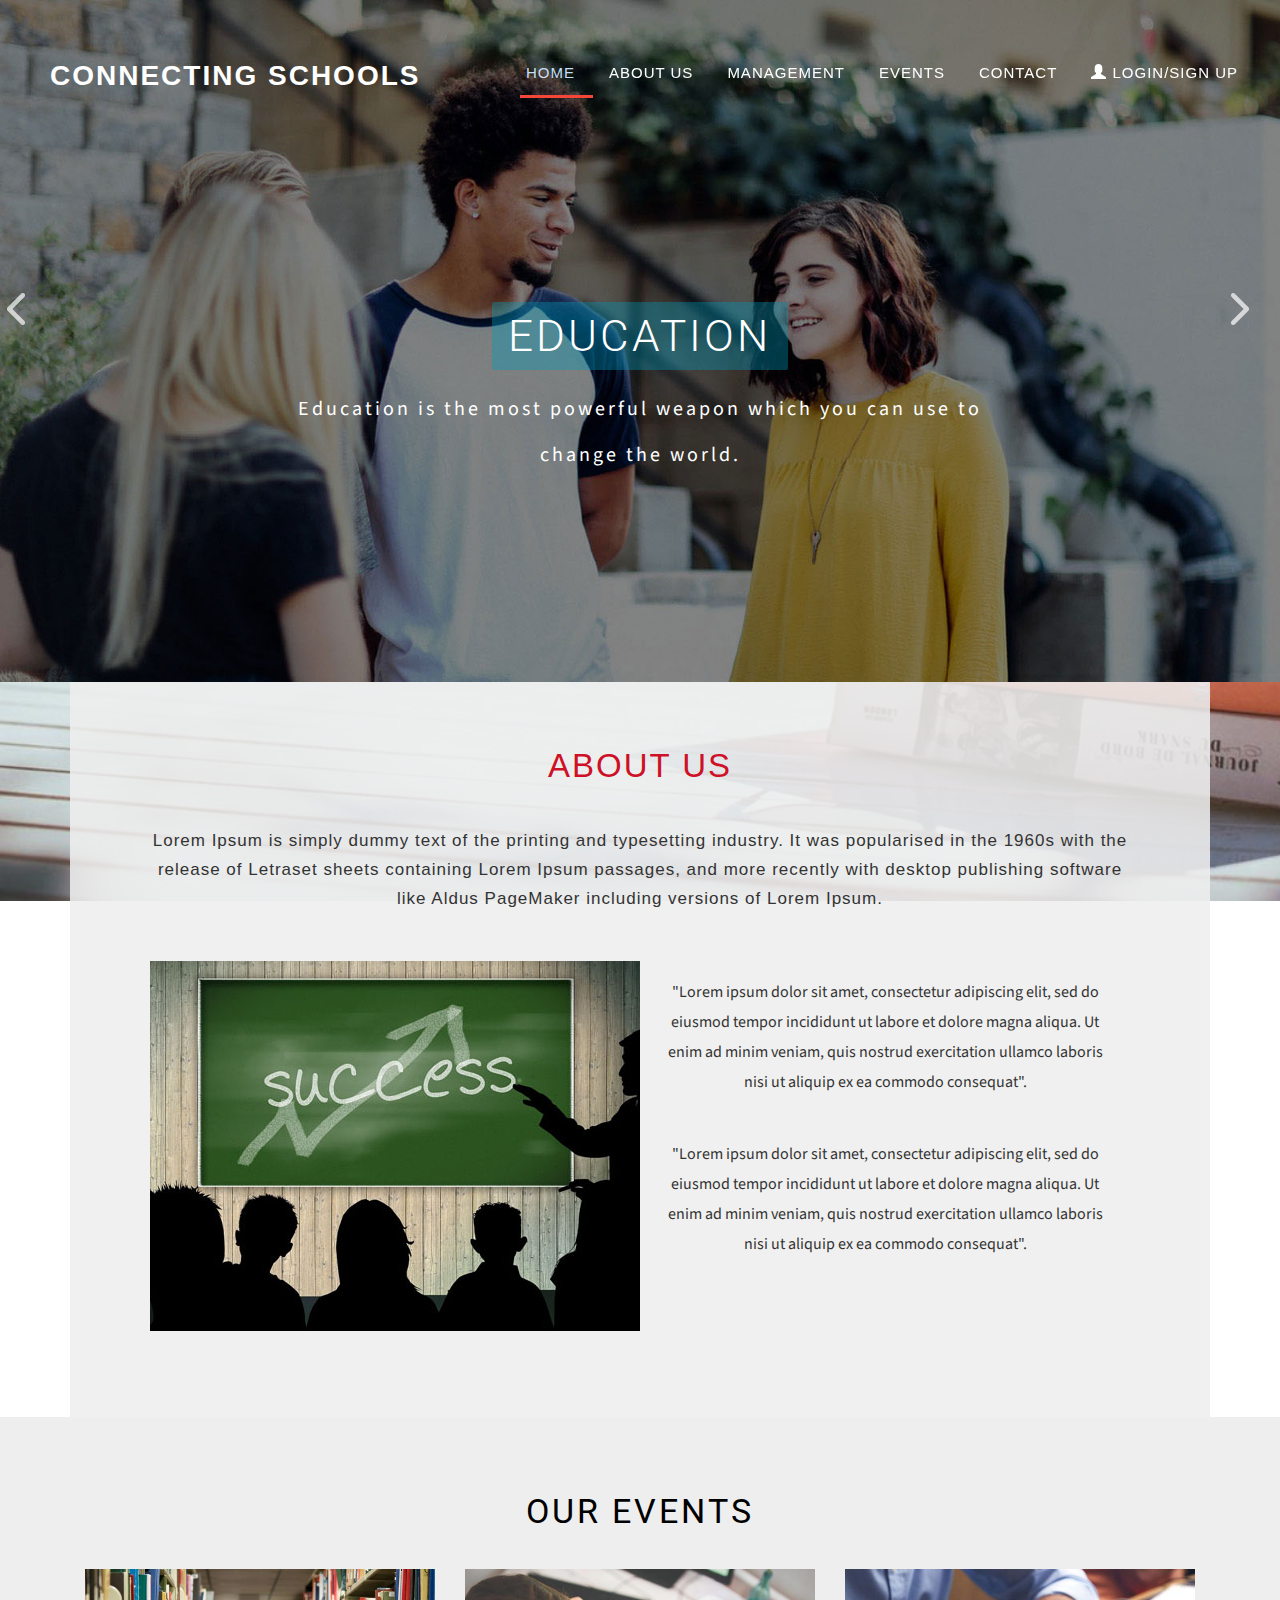
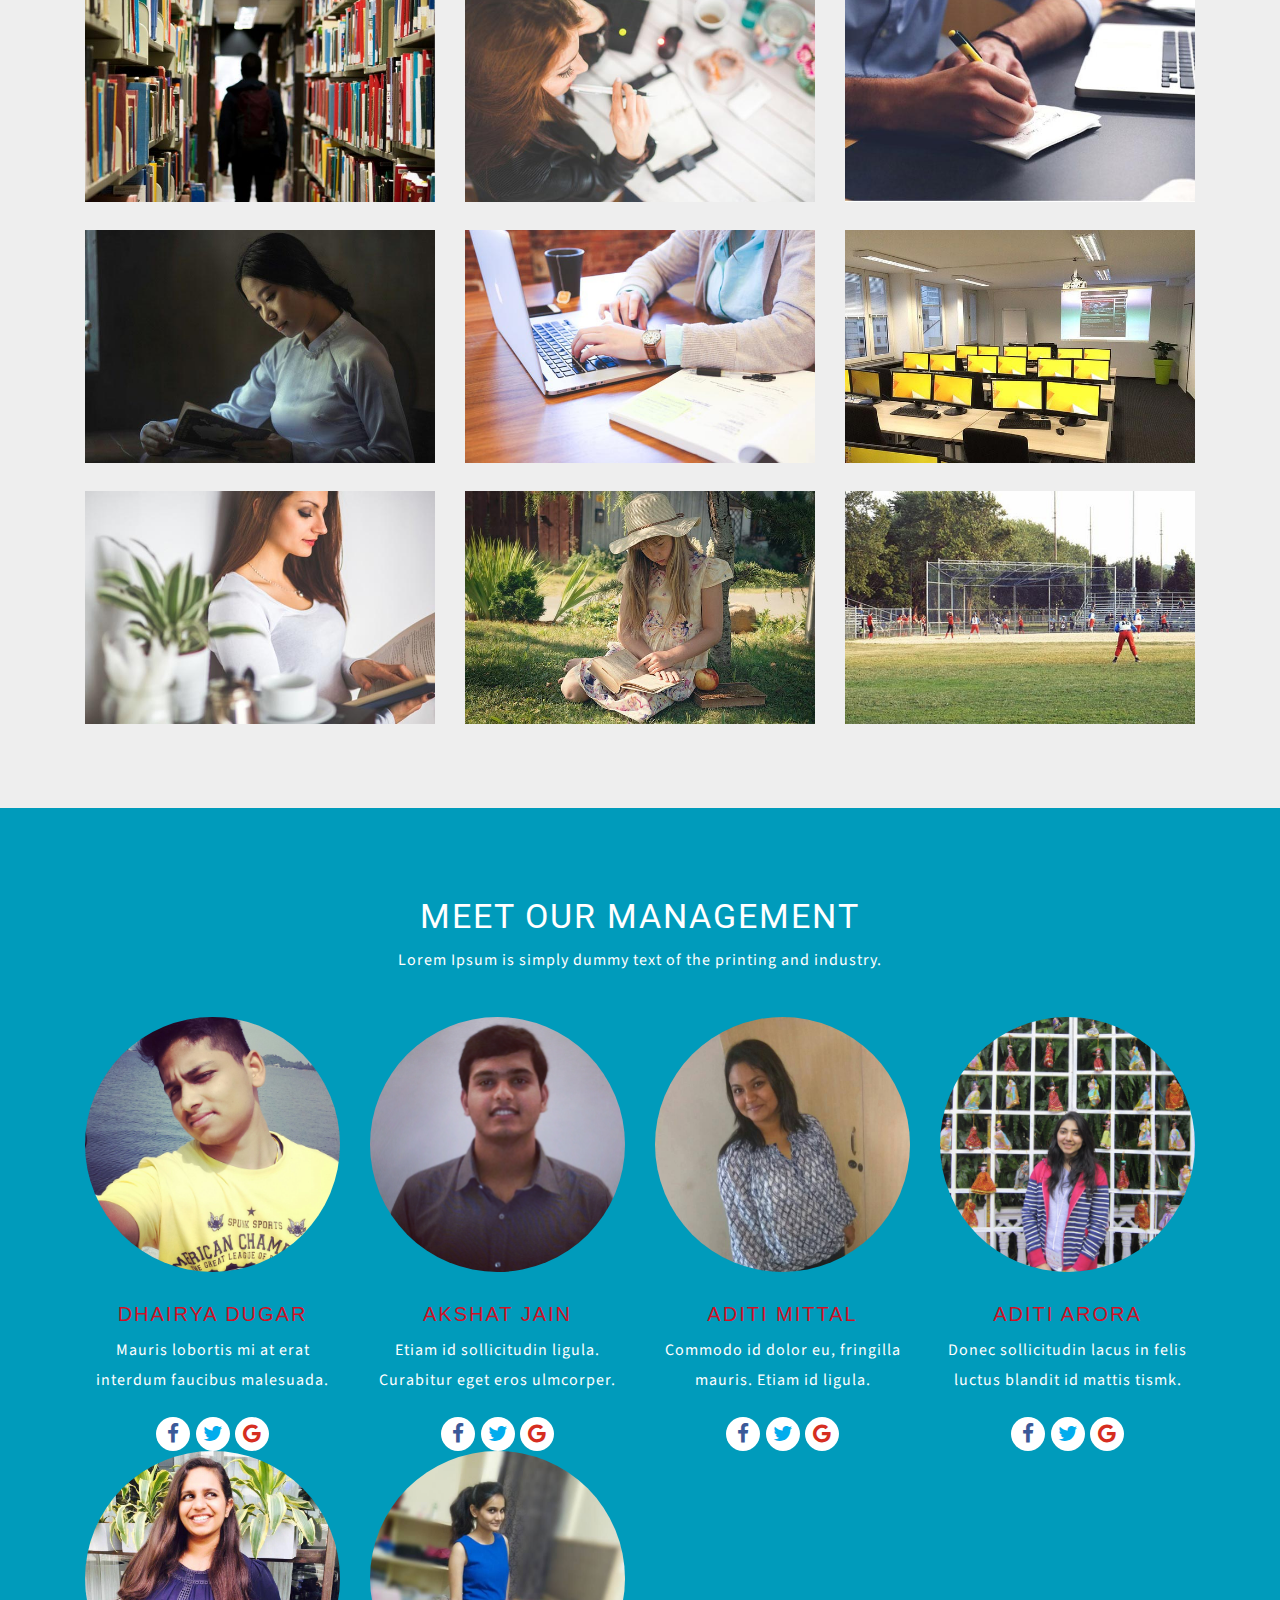
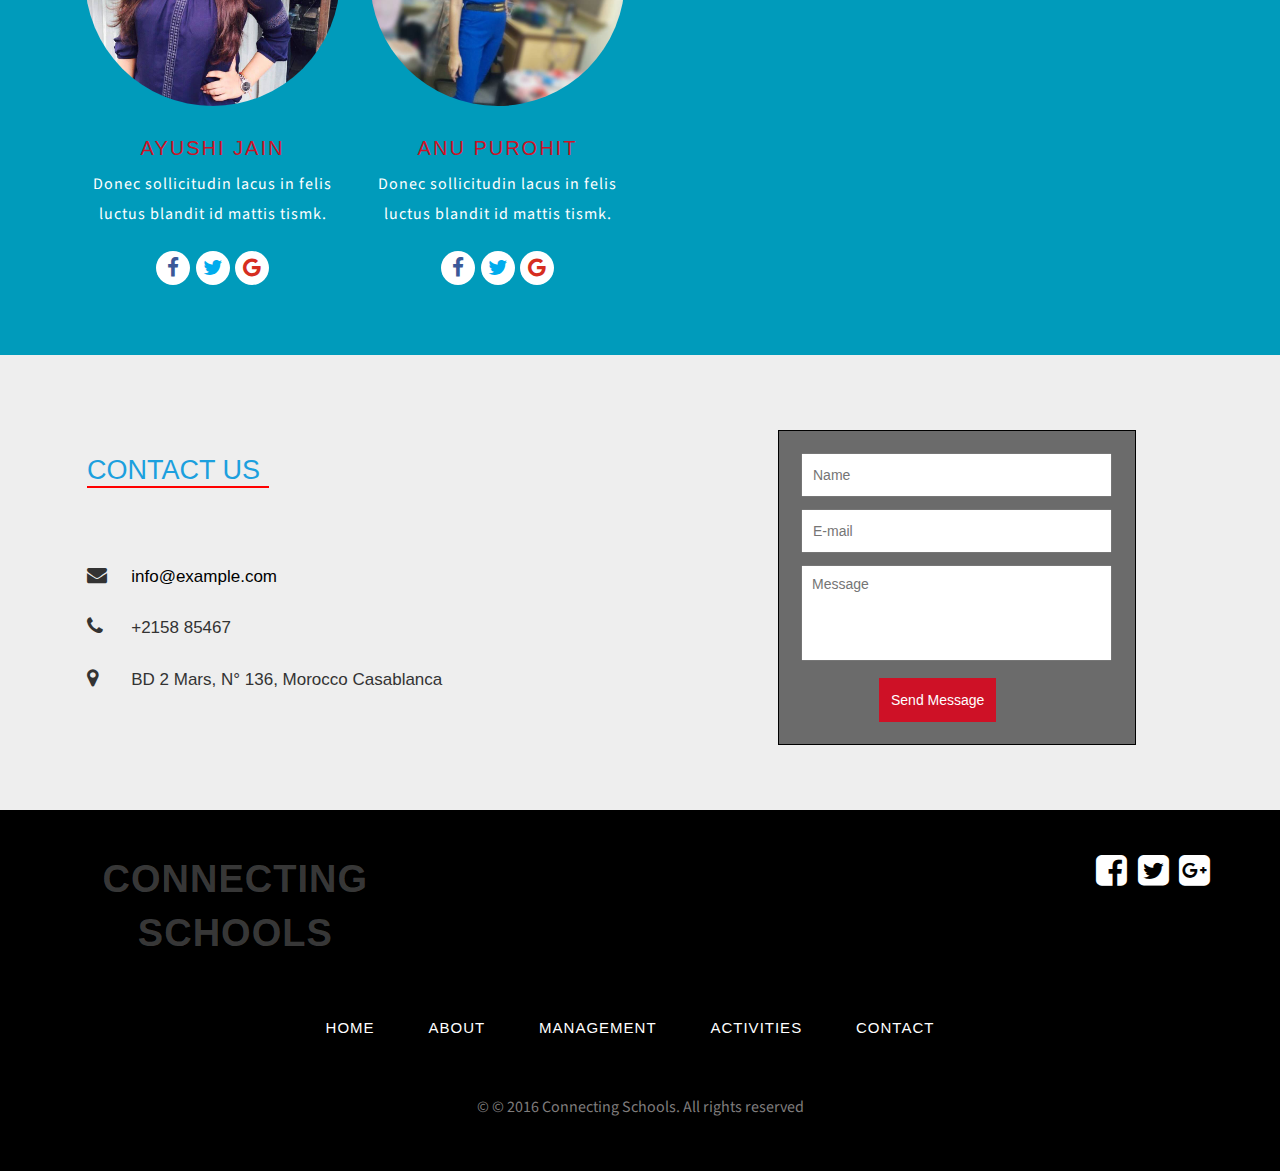
==== index.html @ 8a2aa0bf "Login/Sign Up Page Added" ====
<!DOCTYPE html>
<html lang="en">
<head>
<title>Connecting Schools A Modern Platform for Modern Schools</title>
<!-- Meta tag Keywords -->
<meta name="viewport" content="width=device-width, initial-scale=1">
<meta http-equiv="Content-Type" content="text/html; charset=utf-8" />
<meta name="keywords" content="Connecting Schools Responsive web template, Bootstrap Web Templates, Flat Web Templates, Android Compatible web template, 
Smartphone Compatible web template, free webdesigns for Nokia, Samsung, LG, Sony Ericsson, Motorola web design" />
<script type="application/x-javascript"> addEventListener("load", function() { setTimeout(hideURLbar, 0); }, false);
function hideURLbar(){ window.scrollTo(0,1); } </script>
<!-- Meta tag Keywords -->
<!-- css files -->
<link href="css/style.css" rel="stylesheet" type="text/css" media="all">
<link href="css/bootstrap.min.css" rel="stylesheet" type="text/css" media="all">
<link href="css/font-awesome.min.css" rel="stylesheet" type="text/css" media="all">
<!-- //css files -->
<!-- online-fonts -->
<link href="//fonts.googleapis.com/css?family=Source+Sans+Pro:200,200i,300,300i,400,400i,600,600i,700,700i,900,900i&subset=latin-ext,vietnamese" rel="stylesheet">
<link href="//fonts.googleapis.com/css?family=Roboto:100,100i,300,300i,400,400i,500,500i,700,700i,900,900iSource+Sans+Pro:200,200i,300,300i,400,400i,600,600i,700,700i,900,900i&subset=cyrillic,cyrillic-ext,greek,greek-ext,latin-ext,vietnamese" rel="stylesheet">
<!-- js -->
<script type="text/javascript" src="js/jquery-2.1.4.min.js"></script>
<!-- //js -->
<script type="text/javascript" src="js/bootstrap-3.1.1.min.js"></script>

		<script src="js/jquery.chocolat.js"></script>
		<link rel="stylesheet" href="css/chocolat.css" type="text/css" media="screen">
		<!--light-box-files -->
		<script>
		$(function() {
			$('.gallery-grid a').Chocolat();
		});
		</script>

<!-- //js -->
<script src="js/responsiveslides.min.js"></script>
		<script>
				$(function () {
					$("#slider").responsiveSlides({
						auto: true,
						pager:false,
						nav: true,
						speed: 1000,
						namespace: "callbacks",
						before: function () {
							$('.events').append("<li>before event fired.</li>");
						},
						after: function () {
							$('.events').append("<li>after event fired.</li>");
						}
					});
				});
			</script>
			

<!-- start-smoth-scrolling -->
<script type="text/javascript" src="js/move-top.js"></script>
<script type="text/javascript" src="js/easing.js"></script>
<script type="text/javascript">
	jQuery(document).ready(function($) {
		$(".scroll").click(function(event){		
			event.preventDefault();
			$('html,body').animate({scrollTop:$(this.hash).offset().top},1000);
		});
	});
</script>
<!-- start-smoth-scrolling -->



</head>
<body>
<div class="header" id="home">
	<div class="logo">
		<a href="#"><h1>Connecting Schools</h1></a>
	</div>
<!-- navigation -->
		<div class="ban-top-con">
			<div class="top_nav_left">
				<nav class="navbar navbar-default">
				  <div class="container-fluid">
					<!-- Brand and toggle get grouped for better mobile display -->
					<div class="navbar-header">
					  <button type="button" class="navbar-toggle collapsed" data-toggle="collapse" data-target="#bs-example-navbar-collapse-1" aria-expanded="false">
						<span class="sr-only">Toggle navigation</span>
						<span class="icon-bar"></span>
						<span class="icon-bar"></span>
						<span class="icon-bar"></span>
					  </button>
					</div>
					<!-- Collect the nav links, forms, and other content for toggling -->
					<div class="collapse navbar-collapse menu--shylock" id="bs-example-navbar-collapse-1">
					  <ul class="nav navbar-nav menu__list">
						<li class="active menu__item menu__item--current"><a class="menu__link" href="index.html">Home <span class="sr-only">(current)</span></a></li>
						<li class=" menu__item"><a class="menu__link scroll" href="#about">About us</a></li>
						<li class=" menu__item"><a class="menu__link scroll" href="#management">Management</a></li>
						<li class=" menu__item"><a class="menu__link scroll" href="#activities">Events</a></li>
						<li class=" menu__item"><a class="menu__link scroll" href="#contact">contact</a></li>
					  </ul>
					  <ul class="nav navbar-nav navbar-right">
        				<li><a href="web/login.html"><span class="glyphicon glyphicon-user"></span> Login/Sign Up</a> </li>
        			  </ul>
					</div>
				  </div>
				</nav>	
				
			</div>
			<div class="clearfix"></div>
			</div>
	<!-- //navigation -->
<!-- Slider -->
		<div class="slider">
			<div class="callbacks_container">
				<ul class="rslides" id="slider">
					<li>
						<div class="slider-img">
							<img src="images/bg2.jpg" class="img-responsive" alt="education">
						</div>
						<div class="slider-info">
							<h3>Education</h3>
							<p>Education is the most powerful weapon which you can use to change the world.</p>
						</div>
					</li>
					<li>
						<div class="slider-img">
							<img src="images/bg3.jpg" class="img-responsive" alt="education">
						</div>
						<div class="slider-info">
							<h3>Education</h3>
							<p>The purpose of education is to replace   an empty mind with an open one.</p>
						</div>
					</li>
					<li>
						<div class="slider-img">
							<img src="images/bg1.jpg" class="img-responsive" alt="education">
						</div>
						<div class="slider-info">
							<h3>Education</h3>
							<p>Education is the most powerful weapon which you can use to change the world.</p>
						</div>
					</li>
					<li>
						<div class="slider-img">
							<img src="images/bg4.jpg" class="img-responsive" alt="education">
						</div>
						<div class="slider-info">
							<h3>Education</h3>
							<p>The purpose of education is to replace   an empty mind with an open one.</p>
						</div>
					</li>
					<li>
						<div class="slider-img">
							<img src="images/bg5.jpg" class="img-responsive" alt="education">
						</div>
						<div class="slider-info">
							<h3>Education</h3>
							<p>The goal of education is the advancement of knowledge and the dissemination of truth.</p>
						</div>
					</li>
					<li>
						<div class="slider-img">
							<img src="images/bg6.jpg" class="img-responsive" alt="education">
						</div>
						<div class="slider-info">
							<h3>Education</h3>
							<p>The goal of education is the advancement of knowledge and the dissemination of truth.</p>
						</div>
					</li>
				</ul>
			</div>
			<div class="clearfix"></div>
		</div>
		<!-- //Slider -->
</div>
<!--main-content-->
<div class="agile-main" id="about">
	<div class="container">
	<!--about-->
		<div class="about">
			<h2>about us</h2>
			<h4>Lorem Ipsum is simply dummy text of the printing and typesetting industry. It was popularised in the 1960s with the release of Letraset sheets containing Lorem Ipsum passages, and more recently with desktop publishing software like Aldus PageMaker including versions of Lorem Ipsum.</h4>
			<img src="images/su.jpg" alt="sucess">
			<p>"Lorem ipsum dolor sit amet, consectetur adipiscing elit, sed do eiusmod tempor incididunt ut labore et dolore magna aliqua. Ut enim ad minim veniam, quis nostrud exercitation ullamco laboris nisi ut aliquip ex ea commodo consequat".</p>		
			<p>"Lorem ipsum dolor sit amet, consectetur adipiscing elit, sed do eiusmod tempor incididunt ut labore et dolore magna aliqua. Ut enim ad minim veniam, quis nostrud exercitation ullamco laboris nisi ut aliquip ex ea commodo consequat". </p>
		</div>
		<div class="clearfix"></div>
	<!--//about-->
	</div>
</div>


<!--events-->
<div class="gallery" id="activities">
	<div class="container">
	  <div class="gallery-main">
	  	<div class="gallery-top">
	  		<h3>our events</h3>
	  	</div>
		<div class="gallery-bott">
			<div class="col-md-4 col1 gallery-grid">
				<a href="images/g1.jpg" class="b-link-stripe b-animate-go  thickbox">

						<figure class="effect-bubba">
							<img class="img-responsive" src="images/g1.jpg" alt="">
							<figcaption>
								<h4 class="gal">Connecting Schools</h4>
								<p class="gal1">“Live as if you were to die tomorrow. Learn as if you were to live forever.” </p>	
							</figcaption>			
						</figure>
					</a>
					</div>
					<div class="col-md-4 col1 gallery-grid">
						<a href="images/g2.jpg" class="b-link-stripe b-animate-go  thickbox">
						<figure class="effect-bubba">
							<img class="img-responsive" src="images/g2.jpg" alt="">
							<figcaption>
								<h4 class="gal">Connecting Schools</h4>
								<p class="gal1">“Live as if you were to die tomorrow. Learn as if you were to live forever.” </p>	
							</figcaption>			
						</figure>
						</a>
					</div>
					<div class="col-md-4 col1 gallery-grid">
						<a href="images/g3.jpg" class="b-link-stripe b-animate-go  thickbox">
						<figure class="effect-bubba">
							<img class="img-responsive" src="images/g3.jpg" alt="">
							<figcaption>
								<h4 class="gal">Connecting Schools</h4>
								<p class="gal1">“Live as if you were to die tomorrow. Learn as if you were to live forever.” </p>	
							</figcaption>			
						</figure>
						</a>
					</div>
			     <div class="col-md-4 col1 gallery-grid">
				  <a href="images/g4.jpg" class="b-link-stripe b-animate-go  thickbox">
						<figure class="effect-bubba">
							<img class="img-responsive" src="images/g4.jpg" alt="">
							<figcaption>
								<h4 class="gal">Connecting Schools</h4>
								<p class="gal1">“Live as if you were to die tomorrow. Learn as if you were to live forever.” </p>	
							</figcaption>			
						</figure>
					</a>
					</div>
					<div class="col-md-4 col1 gallery-grid">
						<a href="images/g5.jpg" class="b-link-stripe b-animate-go  thickbox">
						<figure class="effect-bubba">
							<img class="img-responsive" src="images/g5.jpg" alt="">
							<figcaption>
								<h4 class="gal">Connecting Schools</h4>
								<p class="gal1">“Live as if you were to die tomorrow. Learn as if you were to live forever.” </p>	
							</figcaption>			
						</figure>
						</a>
					</div>
					<div class="col-md-4 col1 gallery-grid">
						<a href="images/g6.jpg" class="b-link-stripe b-animate-go  thickbox">
						<figure class="effect-bubba">
							<img class="img-responsive" src="images/g6.jpg" alt="">
							<figcaption>
								<h4 class="gal">Connecting Schools</h4>
								<p class="gal1">“Live as if you were to die tomorrow. Learn as if you were to live forever.” </p>	
							</figcaption>			
						</figure>
						</a>
					</div>
					<div class="col-md-4 col1 gallery-grid">
						<a href="images/g7.jpg" class="b-link-stripe b-animate-go  thickbox">
						<figure class="effect-bubba">
							<img class="img-responsive" src="images/g7.jpg" alt="">
							<figcaption>
								<h4 class="gal">Connecting Schools</h4>
								<p class="gal1">“Live as if you were to die tomorrow. Learn as if you were to live forever.” </p>	
							</figcaption>			
						</figure>
						</a>
					</div>
					<div class="col-md-4 col1 gallery-grid">
						<a href="images/g8.jpg" class="b-link-stripe b-animate-go  thickbox">
						<figure class="effect-bubba">
							<img class="img-responsive" src="images/g8.jpg" alt="">
							<figcaption>
								<h4 class="gal">Connecting Schools</h4>
								<p class="gal1">“Live as if you were to die tomorrow. Learn as if you were to live forever.” </p>	
							</figcaption>			
						</figure>
						</a>
					</div>
					<div class="col-md-4 col1 gallery-grid">
						<a href="images/g9.jpg" class="b-link-stripe b-animate-go  thickbox">
						<figure class="effect-bubba">
							<img class="img-responsive" src="images/g9.jpg" alt="">
							<figcaption>
								<h4 class="gal">Connecting Schools</h4>
								<p class="gal1">“Live as if you were to die tomorrow. Learn as if you were to live forever.” </p>	
							</figcaption>			
						</figure>
						</a>
					</div>
			     <div class="clearfix"> </div>
			</div>
		</div>
	</div>
</div>
<!--//events-->

<!--meet our management-->
<div class="team" id="management">
	<div class="container">
		<h3>meet our management</h3>
		<p>Lorem Ipsum is simply dummy text of the printing and industry.</p>
		<div class="w3grids">
			<div class="w3grid col-md-3">
				<img src="images/t1.jpg" alt="team1" class="img1-w3l">
				<h5>Dhairya Dugar</h5>
				<p>Mauris lobortis mi at erat interdum faucibus malesuada.</p>
				<div class="socialw3-icons">
					<i class=" so1 fa fa-facebook" aria-hidden="true"></i>
					<i class=" so2 fa fa-twitter" aria-hidden="true"></i>
					<i class=" so3 fa fa-google" aria-hidden="true"></i>
				</div>
			</div>
			<div class="w3grid col-md-3">
				<img src="images/t2.jpg" alt="team1" class="img2-w3l">
				<h5>Akshat Jain</h5>
				<p>Etiam id sollicitudin ligula. Curabitur eget eros ulmcorper.</p>
				<div class="socialw3-icons">
					<i class=" so1 fa fa-facebook" aria-hidden="true"></i>
					<i class=" so2 fa fa-twitter" aria-hidden="true"></i>
					<i class=" so3 fa fa-google" aria-hidden="true"></i>
				</div>
			</div>
			<div class="w3grid col-md-3">
				<img src="images/t3.jpg" alt="team1" class="img3-w3l">
				<h5>Aditi Mittal</h5>
				<p>Commodo id dolor eu, fringilla mauris. Etiam id ligula.</p>
				<div class="socialw3-icons">
					<i class=" so1 fa fa-facebook" aria-hidden="true"></i>
					<i class=" so2 fa fa-twitter" aria-hidden="true"></i>
					<i class=" so3 fa fa-google" aria-hidden="true"></i>
				</div>
			</div>
			<div class="w3grid col-md-3">
				<img src="images/t4.jpg" alt="team1" class="img4-w3l">
				<h5>Aditi Arora</h5>
				<p>Donec sollicitudin lacus in felis luctus blandit id mattis tismk.</p>
				<div class="socialw3-icons">
					<i class=" so1 fa fa-facebook" aria-hidden="true"></i>
					<i class=" so2 fa fa-twitter" aria-hidden="true"></i>
					<i class=" so3 fa fa-google" aria-hidden="true"></i>
				</div>
			</div>
			<div class="w3grid col-md-3">
				<img src="images/t5.jpg" alt="team1" class="img4-w3l">
				<h5>Ayushi Jain</h5>
				<p>Donec sollicitudin lacus in felis luctus blandit id mattis tismk.</p>
				<div class="socialw3-icons">
					<i class=" so1 fa fa-facebook" aria-hidden="true"></i>
					<i class=" so2 fa fa-twitter" aria-hidden="true"></i>
					<i class=" so3 fa fa-google" aria-hidden="true"></i>
				</div>
			</div>
			<div class="w3grid col-md-3">
				<img src="images/t6.jpg" alt="team1" class="img4-w3l">
				<h5>Anu Purohit</h5>
				<p>Donec sollicitudin lacus in felis luctus blandit id mattis tismk.</p>
				<div class="socialw3-icons">
					<i class=" so1 fa fa-facebook" aria-hidden="true"></i>
					<i class=" so2 fa fa-twitter" aria-hidden="true"></i>
					<i class=" so3 fa fa-google" aria-hidden="true"></i>
				</div>
			</div>
		</div>
		<div class="clearfix"></div>
	</div>
</div>
<!--//meet our management-->

<!--contact-->
<div class="agile-contact" id="contact">
	<div class="left-contact">

			<h6>contact us</h6>
			<ul>
				<li><i class="fa fa-envelope" aria-hidden="true"></i><a href="mailto:info@example.com">info@example.com</a></li>
				<li><i class="fa fa-phone" aria-hidden="true"></i>+2158 85467</li>
				<li><i class="fa fa-map-marker" aria-hidden="true"></i>BD 2 Mars, N° 136, Morocco Casablanca</li>
			</ul>
	
	</div>
	<div class="right-contact">
		<div class="map">
			<iframe src="https://www.google.com/maps/embed?pb=!1m18!1m12!1m3!1d5662244.714693903!2d-2.279153484594319!3d46.13545249359953!2m3!1f0!2f0!3f0!3m2!1i1024!2i768!4f13.1!3m3!1m2!1s0xd54a02933785731%3A0x6bfd3f96c747d9f7!2sFrance!5e0!3m2!1sen!2sin!4v1471606088687" frameborder="0" style="border:0" allowfullscreen></iframe>
			<form action="#" method="post">
				<input placeholder="Name" name="Name" class="name" type="text" required=""><br>
				<input placeholder="E-mail" name="Name" class="name" type="text" required=""><br>
				<textarea placeholder="Message"></textarea><br>
				<input type="submit" value="send message">
			</form>
		</div>
	</div>
	<div class="clearfix"></div>
</div>
<!--//contact-->
<!--//main-content-->

<!--footer-->
<div class="w3l-footer">
	<div class="container">
		<div class="left-w3">
			<a href="#">Connecting Schools</a>
		</div>
		<div class="right-social">
			<i class="fa fa-facebook-square" aria-hidden="true"></i>
			<i class="fa fa-twitter-square" aria-hidden="true"></i>
			<i class="fa fa-google-plus-square" aria-hidden="true"></i>
		</div>
		<div class="clearfix"></div>
		<div class="footer-nav">
			<ul>
				<li><a class="menu__link scroll" href="#home">home</a></li>
				<li><a class="menu__link scroll" href="#about">about</a></li>
				<li><a class="menu__link scroll" href="#management">management</a></li>
				<li><a class="menu__link scroll" href="#activities">activities</a></li>
				<li><a class="menu__link scroll" href="#contact">contact</a></li>
			</ul>
		</div>
		<div class="copyright-agile">
			<p>&copy; © 2016 Connecting Schools. All rights reserved </a></p>
		</div>
	</div>
</div>
<!--//footer-->
<!-- smooth scrolling -->
	<script type="text/javascript">
		$(document).ready(function() {
		/*
			var defaults = {
			containerID: 'toTop', // fading element id
			containerHoverID: 'toTopHover', // fading element hover id
			scrollSpeed: 1200,
			easingType: 'linear' 
			};
		*/								
		$().UItoTop({ easingType: 'easeOutQuart' });
		});
	</script>
	<a href="#" id="toTop" style="display: block;"> <span id="toTopHover" style="opacity: 1;"> </span></a>
<!-- //smooth scrolling -->
</body>
</html>
---- css/style.css ----
html,body,div,span,applet,object,iframe,h1,h2,h3,h4,h5,h6,p,blockquote,pre,a,abbr,acronym,address,big,cite,code,del,dfn,em,img,ins,kbd,q,s,samp,small,strike,strong,sub,sup,tt,var,b,u,i,dl,dt,dd,ol,nav ul,nav li,fieldset,form,label,legend,table,caption,tbody,tfoot,thead,tr,th,td,article,aside,canvas,details,embed,figure,figcaption,footer,header,hgroup,menu,nav,output,ruby,section,summary,time,mark,audio,video{margin:0;padding:0;border:0;font-size:100%;font:inherit;vertical-align:baseline;}
article, aside, details, figcaption, figure,footer, header, hgroup, menu, nav, section {display: block;}
ol,ul{list-style:none;margin:0px;padding:0px;}
blockquote,q{quotes:none;}
blockquote:before,blockquote:after,q:before,q:after{content:'';content:none;}
table{border-collapse:collapse;border-spacing:0;}
/* start editing from here */
a{text-decoration:none;}
.txt-rt{text-align:right;}/* text align right */
.txt-lt{text-align:left;}/* text align left */
.txt-center{text-align:center;}/* text align center */
.float-rt{float:right;}/* float right */
.float-lt{float:left;}/* float left */
.clear{clear:both;}/* clear float */
.pos-relative{position:relative;}/* Position Relative */
.pos-absolute{position:absolute;}/* Position Absolute */
.vertical-base{	vertical-align:baseline;}/* vertical align baseline */
.vertical-top{	vertical-align:top;}/* vertical align top */
nav.vertical ul li{	display:block;}/* vertical menu */
nav.horizontal ul li{	display: inline-block;}/* horizontal menu */
img{max-width:100%;}
/*end reset*/
/*--header--*/
body{
 background:#fff;
}
h1,h2,h3,h4,h5,h6{
	font-family: 'Roboto', sans-serif;
}
body p{
	font-family: 'Source Sans Pro', sans-serif;
}
	
ul ,ol {
	 padding:0;
	
}
/* -- navigation --*/
/*-- Index-Page-Styling --*/
/*-- Top-Bar --*/
.logo a h1{
    position: absolute;
    z-index: 9999;
    color: white;
    font-size: 2em;
    text-transform: uppercase;
    left: 123px;
    top: 42px;
    font-weight: bold;
    letter-spacing: 2px;
}
nav.navbar.navbar-default {
    background: transparent;
    border: none;
    top: 48px;
    position: absolute;
    z-index: 9999;
    right: 98px;
}
a:focus, a:hover {
    text-decoration: none !important;
}
.navbar-default .navbar-nav>li>a {
    color: white !important;
    text-transform: uppercase;
    letter-spacing: 1px;
    transition: width 6s;
    margin: 0px 4px;
    font-size: 15px;
	font-weight: 500;
}
.navbar-default .navbar-nav>.active>a, .navbar-default .navbar-nav>.active>a:focus, .navbar-default .navbar-nav>.active>a:hover {
    color: #c4dff6 !important;
    background-color: transparent !important;
}
.navbar-default .navbar-nav>li>a:hover {
	color: #c4dff6!important;
    background-color: transparent !important;
	transition: width 6s;
}


/*-- //nav-bar --*/
/* Common styles for all menus */
.menu__list {
	position: relative;
	display: -webkit-flex;
	display: flex;
	-webkit-flex-wrap: wrap;
	flex-wrap: wrap;
	margin: 0;
	padding: 0;
	list-style: none;
}
.menu__item {
	display: block;
	margin: 0em 0;
}
.menu__link {
	font-size: 1.05em;
	font-weight: bold;
	display: block;
	padding: 1em;
	cursor: pointer;
	-webkit-user-select: none;
	-moz-user-select: none;
	-ms-user-select: none;
	user-select: none;
	-webkit-touch-callout: none;
	-khtml-user-select: none;
	-webkit-tap-highlight-color: rgba(0, 0, 0, 0);
}

	 /*-- agileits --*/
.menu__link:hover,
.menu__link:focus {
	outline: none;
}
/* Individual styles */
.menu--shylock .menu__link {
	position: relative;
    margin: 0;
	color: #b5b5b5;
	-webkit-transition: color 0.4s;
	transition: color 0.4s;
}
.menu--shylock .menu__item--current .menu__link,
.menu--shylock .menu__item--current .menu__link:hover,
.menu--shylock .menu__item--current .menu__link:focus {
	color: #d94f5c;
}
.menu--shylock .menu__item--current .menu__link::after,
.menu--shylock .menu__item--current .menu__link::before {
	-webkit-transform: scale3d(1, 1, 1);
	transform: scale3d(1, 1, 1);
}

.menu--shylock .menu__item--current .menu__link::before {
	-webkit-transition-delay: 0s;
	transition-delay: 0s;
}
.menu--shylock .menu__link:hover,
.menu--shylock .menu__link:focus {
	color: #b5b5b5;
}
.menu--shylock .menu__link:hover::before,
.menu--shylock .menu__link:focus::before {
	-webkit-transform: scale3d(1, 1, 1);
	transform: scale3d(1, 1, 1);
	-webkit-transition-delay: 0s;
	transition-delay: 0s;
}
.menu--shylock .menu__link::before,
.menu--shylock .menu__link::after {
	
	content: '';
	position: absolute;
	bottom: 0px;
	left: 0;
	width: 100%;
	height: 3px;
	-webkit-transform: scale3d(0, 1, 1);
	transform: scale3d(0, 1, 1);
	 /*-- w3layouts --*/
	-webkit-transform-origin: center left;
	transform-origin: center left;
	-webkit-transition: transform 0.4s cubic-bezier(0.22, 0.61, 0.36, 1);
	transition: transform 0.4s cubic-bezier(0.22, 0.61, 0.36, 1);
}
.menu--shylock .menu__link::before {
    background: #f44739;
	-webkit-transition-delay: 0.4s;
	transition-delay: 0.4s;
}
.menu--shylock .menu__link::after {
    background: #f44739;
}
a.menu__link {
    color: #fff !important;
    font-size: 15px;
	font-family: 'Lato', sans-serif;
    font-weight: 400;
    text-transform: uppercase;
    letter-spacing: 1px;
}
/*-- //left nav --*/
/*-- //Top-Bar --*/
.w3-icon {
    float: left;
}
.slider-info {
    position: absolute;
    top: 360px;
    z-index: 999;
    text-align: center;
    margin: 0px 260px;
}
.slider-info h3 {
    font-size: 44px;
    color: #fff;
	text-transform: uppercase;
	background: rgba(0, 155, 187, 0.37);
	width: 29%;
    margin: 0 auto;
    padding: 10px 0;
    border-radius: 2px;
	font-family: 'Roboto', sans-serif;
	font-weight: 300;
    letter-spacing: 3px;
}
.slider-info p {
    font-size: 31px;
    color: white;
    letter-spacing: 3px;
    padding: 16px 0px;
	line-height: 52px;
	font-family: 'Source Sans Pro', sans-serif;
}
/* --//navigation --*/
/*-- //Index-Page-Styling --*/
/*-- //Top-Bar --*/

/*-- Slider --*/
#slider {
	box-shadow: none;
	-moz-box-shadow: none;
	-webkit-box-shadow: none;
	margin: 0 auto;
}
.rslides_tabs {
	list-style: none;
	padding: 0;
	background: rgba(0,0,0,.25);
	box-shadow: 0 0 1px rgba(255,255,255,.3), inset 0 0 5px rgba(0,0,0,1.0);
	-moz-box-shadow: 0 0 1px rgba(255,255,255,.3), inset 0 0 5px rgba(0,0,0,1.0);
	-webkit-box-shadow: 0 0 1px rgba(255,255,255,.3), inset 0 0 5px rgba(0,0,0,1.0);
	font-size: 18px;
	list-style: none;
	margin: 0 auto 50px;
	max-width: 540px;
	padding: 10px 0;
	text-align: center;
	width: 100%;
}
.rslides_tabs li {
	display: inline;
	float: none;
	margin-right: 1px;
}
.rslides_tabs a {
	width: auto;
	line-height: 20px;
	padding: 9px 20px;
	height: auto;
	background: transparent;
	display: inline;
}
.rslides_tabs li:first-child {
	margin-left: 0;
}
.rslides_tabs .rslides_here a {
	background: rgba(255,255,255,.1);
	color: #fff;
	font-weight: bold;
}
.events {
	list-style: none;
}
.callbacks_container {
	position: relative;
	float: left;
	width: 100%;
}
.callbacks {
	position: relative;
	list-style: none;
	overflow: hidden;
	width: 100%;
	padding: 0;
	margin: 0;
}
.callbacks li {
	position: absolute;
	left: 0;
	top: 0;
}
.callbacks img {
	position: relative;
	z-index: 1;
	height: auto;
	border: 0;
}
.callbacks .caption {
	display: block;
	position: absolute;
	z-index: 2;
	font-size: 20px;
	text-shadow: none;
	color: #fff;
	left: 0;
	right: 0;
	padding: 10px 20px;
	margin: 0;
	max-width: none;
	top: 10%;
	text-align: center;
}
.callbacks_nav {
    position: absolute;
    -webkit-tap-highlight-color: rgba(0,0,0,0);
    top: 43%;
    left: 0;
    opacity: 0.7;
    z-index: 3;
    text-indent: -9999px;
    overflow: hidden;
    text-decoration: none;
    height: 67px;
    width: 56px;
    background: url("../images/left.png") no-repeat 0px 0px;
}
.callbacks_nav.next {
  left: auto;
  background: url("../images/right.png") no-repeat 0px 0px;
  right: 0;
 }
.callbacks_nav:active {
	opacity: 1.0;
}
.callbacks2_nav:active {
	opacity: 1.0;
}
#slider-pager a {
	display: inline-block;
}
#slider-pager span {
	float: left;
}
#slider-pager span {
	width: 100px;
	height: 15px;
	background: #fff;
	display: inline-block;
	border-radius: 30em;
	opacity: 0.6;
}
#slider-pager .rslides_here a {
	background: #FFF;
	border-radius: 30em;
	opacity: 1;
}
#slider-pager a {
	padding: 0;
}
#slider-pager li {
	display: inline-block;
}
.rslides {
	position: relative;
	list-style: none;
	overflow: hidden;
	padding: 0;
	margin: 0;
	width: 100%;
}
.rslides li {
	-webkit-backface-visibility: hidden;
	position: absolute;
	display: none;
	left: 0%;
	top: 0;
	width: 100%;
}
.rslides li {
	position: relative;
	display: block;
	float: none;
}
.rslides img {
	height: auto;
	border: 0;
}
.callbacks_tabs {
	list-style: none;
	position: absolute;
	top: 80.5%;
	z-index: 999;
	left: 44.5%;
	padding: 0em 0.6em 1em 0.3em;
	margin: 0;
	display:none;
}
.callbacks_tabs li {
	display: none;
	margin: 0.5em;
}
.callbacks_tabs a {
	visibility: hidden;
}
.callbacks_tabs a:after {
	content: "\f111";
	font-size: 0;
	font-family: FontAwesome;
	visibility: visible;
	display: block;
	width:0;
	height: 0;
	display: inline-block;
	background: #fff;
	border: none;
	border-radius: 50%;
}
.callbacks_here a:after {
	background: #1ca0de;
}
/*-- //Slider --*/


/*-- main-content --*/
/*-- about --*/
.agile-main{
    background: url('../images/b3.jpg') no-repeat fixed;
    background-size: cover;
    text-align: center;
}
.about{
    background: rgba(238, 238, 238, 0.88);
	background-size: cover;
	padding: 4% 7% 40% 7%;
	}
.about h2 {
    text-transform: uppercase;
    padding-bottom: 32px;
    letter-spacing: 2px;
    color: #ce1126;
    font-size: 33px;
}
.about h4 {
    line-height: 29px;
    font-size: 17px;
    letter-spacing: 1px;
    padding-bottom: 38px;
    font-weight: 400;
    color: #333;
}
.about img {
    float: left;
    width: 50%;
}
.about p {
    float: right;
    width: 50%;
    font-size: 16px;
    padding: 16px;
    line-height: 30px;
}
/*-- management--*/
.team {
    padding: 70px 0px;
    text-align: center;
	background: #009bbb;
}
.team h3 {
    text-transform: uppercase;
    font-size: 34px;
    letter-spacing: 2px;
    color: #fff;
	font-family: 'Roboto', sans-serif;
	font-weight: 400;
}
.team p {
    color: white;
    font-size: 16px;
    line-height: 30px;
    letter-spacing: 1px;
}
.w3grid img {
    border-radius: 50%;
	-webkit-transition:50%;
	-o-transition:50%;
	-moz-transition:50%;
	-ms-transition:50%;
    margin-bottom: 1.5em;
    box-shadow: 0 0 0 12px rgba(0, 0, 0, 0);
	transition:0.5s all;
	-webkit-transition:0.5s all;
	-o-transition:0.5s all;
	-moz-transition:0.5s all;
	-ms-transition:0.5s all;
}
.w3grid img:hover {
    box-shadow: 0 0 0 12px #0a7086;
	transition:0.5s all;
	-webkit-transition:0.5s all;
	-o-transition:0.5s all;
	-moz-transition:0.5s all;
	-ms-transition:0.5s all;
}
.w3grid h5 {
    font-size: 20px;
    letter-spacing: 2px;
    color: #ce1126;
    text-transform: uppercase;
}
.w3grid p {
    font-size: 16px;
    text-align: center;
    color: white;
    line-height: 30px;
    letter-spacing: 1px;
}
.w3grids {
    margin-top: 3em;
}
.socialw3-icons {
    font-size: 21px;
    padding-top: 12px;
}
.socialw3-icons i {
    width: 34px;
    height: 34px;
    border-radius: 50%;
	background: white;
	line-height: 34px;
    cursor: pointer;
	transition:0.5s all;
	-webkit-transition:0.5s all;
	-o-transition:0.5s all;
	-moz-transition:0.5s all;
	-ms-transition:0.5s all;
}
.so1{
	color:#3B5998;
	}
.so2{
	color:#00aced;
}
.so3{
	color:#D62D20;
}
.socialw3-icons i:hover{
	background: rgba(169, 68, 66, 0.65);
	transition:0.5s all;
	-webkit-transition:0.5s all;
	-o-transition:0.5s all;
	-moz-transition:0.5s all;
	-ms-transition:0.5s all;
}
/*--// management --*/

/*-- welcome--*/
.w3l-welcome{
	background:url('../images/CL.jpg') no-repeat fixed;
	background-size: cover;
	min-height: 398px;
}
.agile-welcome {
    background: white;
    margin-top: 137px
}
.text-w3 {
    padding: 48px;
}
.text-w3 h4 {
    text-align: center;
    font-size: 34px;
    text-transform: uppercase;
    letter-spacing: 3px;
    color: #009bbb;
	font-weight: 400;
	font-family: 'Roboto', sans-serif;
}
.text-w3 p {
    text-align: center;
    font-size: 16px;
    color: #777;
    letter-spacing: 1px;
}
.grids {
    float: left;
    width: 52%;
	margin-top:4em;
}
.icons {
    float: left;
	width: 10%;
    margin: 34px 0px 39px 35px;
    text-align: center;
}
.icons i {
    color: white;
    background: #ce1126;
    border-radius: 6px;
    font-size: 35px;
    width: 58px;
    height: 55px;
    line-height: 51px;
}
.text {
    float: right;
	width: 79%;
    padding-top: 22px;
}
.grid h5 {
    font-size: 20px;
    text-transform: uppercase;
    color: black;
}
.grid p {
    font-size: 15px;
    line-height: 27px;
    width: 78%;
    color: #777;
    letter-spacing: 1px;
}
.w3-img{
	float:right;
	width:48%;
}
.w3-img img {
    width: 100%;
}
/*-- //welcome--*/

/*-- activities--*/
.gallery {
  padding: 4em 0em;
  background:#eee;
}
.gallery-top h3 {
    font-size:34px;
    color: black;
    text-transform: uppercase;
    letter-spacing: 3px;
	font-weight: 400;
	font-family: 'Roboto', sans-serif;
}
.gallery-grid {
  margin: 0em 0em 2em 0em;
}
.gallery-top {
  padding-bottom:2em;
  text-align: center;
}
/*--hover-effects--*/
.col1 figure {
	position: relative;
	float: left;
	overflow: hidden;
	text-align: center;
	cursor: pointer;
	width:100%;
}
.col1 figure img {
	position: relative;
	display: block;
}

.features-grids figure figcaption {
	padding: 2em;
	color: #fff;
	font-size: 1.25em;
	-webkit-backface-visibility: hidden;
	-moz-backface-visibility: hidden;
	-o-backface-visibility: hidden;
	-ms-backface-visibility: hidden;
	backface-visibility: hidden;
}
.col1 figure figcaption{
	position: absolute;
	top: 0;
	left: 0;
	width: 100%;
	height: 100%;
}
figure.effect-bubba {
    background: #009bbb;
}
figure.effect-bubba:hover img {
	opacity: 0.3;
}

figure.effect-bubba figcaption::before,
figure.effect-bubba figcaption::after {
	position: absolute;
	top: 30px;
	right: 30px;
	bottom: 30px;
	left: 30px;
	content: '';
	opacity: 0;
	-webkit-transition: opacity 0.35s,-webkit-transform 0.35s;	
	-moz-transition: opacity 0.35s, -moz-transform 0.35s;
	-o-transition: opacity 0.35s, -o-transform 0.35s;
	-ms-transition: opacity 0.35s, -ms-transform 0.35s;
	transition: opacity 0.35s, transform 0.35s;
}

figure.effect-bubba figcaption::before {
	border-top: 1px solid #fff;
	border-bottom: 1px solid #fff;
	-webkit-transform: scale(0,1);
	-moz-transform: scale(0,1); 
	-o-transform: scale(0,1);
	-ms-transform: scale(0,1);
	transform: scale(0,1);
}

figure.effect-bubba figcaption::after {
	border-right: 1px solid #fff;
	border-left: 1px solid #fff;
	-webkit-transform: scale(1,0);
	-moz-transform: scale(1,0);
	-o-transform: scale(1,0);
	-ms-transform: scale(1,0);
	transform: scale(1,0);
}
figure.effect-bubba h4 {
	padding-top: 21%;
	-webkit-transition: transform 0.35s;
	-moz-transition: transform 0.35s;
	-o-transition: -o-transform 0.35s;
	-ms-transition: -ms-transform 0.35s;
	transition: transform 0.35s;
	-webkit-transform: translate3d(0,-20px,0);
	-moz-transform: translate3d(0,-20px,0);
	-o-transform: translate3d(0,-20px,0);
	-ms-transform: translate3d(0,-20px,0);
	transform: translate3d(0,-20px,0);
	opacity:0;
	color:#fff;
	font-family: 'Roboto', sans-serif;
	font-size: 1.5em;
}
figure.effect-bubba p {
	padding: 0.5em 2.5em;
	opacity: 0;
	-webkit-transition: opacity 0.35s, -webkit-transform 0.35s;
	-moz-transition: opacity 0.35s, -moz-transform 0.35s;
	-o-transition: opacity 0.35s, -o-transform 0.35s;
	-ms-transition: opacity 0.35s, -ms-transform 0.35s;
	transition: opacity 0.35s, transform 0.35s;
	-webkit-transform: translate3d(0,20px,0);
	-moz-transform: translate3d(0,20px,0);
	-o-transform: translate3d(0,20px,0);
	-ms-transform: translate3d(0,20px,0);
	transform: translate3d(0,20px,0);
	color:#fff;
	font-family: 'Source Sans Pro', sans-serif;
	line-height: 1.5em;
	font-size: 0.9em;
}

figure.effect-bubba:hover figcaption::before,
figure.effect-bubba:hover figcaption::after {
	opacity: 1;
	-webkit-transform: scale(1);
	-moz-transform: scale(1);
	-o-transform: scale(1);
	-ms-transform: scale(1);
	transform: scale(1);
}

figure.effect-bubba:hover h4,
figure.effect-bubba:hover p {
	opacity: 1;
	-webkit-transform: translate3d(0,0,0);
	-moz-transform: translate3d(0,0,0);
	-o-transform: translate3d(0,0,0);
	-ms-transform: translate3d(0,0,0);
	transform: translate3d(0,0,0);
}
/*--//hover-effects--*/

/*-- //activities--*/

/*-- opening--*/
.agile-open{
	background:url('../images/cou.jpg') no-repeat fixed;
	background-size: cover;
	padding:70px 0px;
	text-align:center;
}
.open-head h6{
    color: white;
    text-transform: uppercase;
    font-size: 34px;
    letter-spacing: 2px;
}
.open-head p {
    font-size: 18px;
    color: white;
    line-height: 38px;
    letter-spacing: 1px;
}
div#simply-countdown-losange {
    margin: 78px 417px;
}
.simply-section {
    float: left;
    color: white;
    border-radius: 50%;
    border: 2px solid #9d9d9d;
    width: 166px;
    height: 166px;
    margin-right: 18px;
}
span.simply-amount {
    font-size: 58px;
    float: left;
    width: 100%;
    padding: 18px 0px 0px;
}
span.simply-word {
    font-size: 22px;
    text-transform: capitalize;
    float: right;
    width: 100%;
}
/*--// opening--*/

/*-- faculties--*/
.w3-faculty{
	padding:70px 0px;
	text-align:center;
}
.faculty-head {
    padding-bottom: 38px;
}
.faculty-head h5 {
    text-transform: uppercase;
    font-size: 38px;
    letter-spacing: 3px;
    color: #ce1126;
	font-weight: 400;
	font-family: 'Roboto', sans-serif;
}
.faculty-head  p {
    font-size: 16px;
    line-height: 38px;
	letter-spacing:1px;
	color: #777;
}
.faculty1 h4 {
    color: #009bbb;
    text-transform: uppercase;
    letter-spacing: 1px;
}
.faculty1 p {
    letter-spacing: 1px;
    font-size: 16px;
    color: #777;
    line-height: 30px;
}
.demo-2 {
    position:relative;
    width: 256px;
    height: 243px;
    overflow:hidden;
    float:left;
    margin-right:20px;
    background-color:#009bbb;
	margin-bottom: 32px;
}
.demo-2 p,.demo-2 h3 {
    color:#fff;
    padding:10px;
	left: 0px;
    top:20px;
    position:relative
}
.demo-2 p {
    font-size:12px;
    line-height:18px;
    margin:0
}
.demo-2 h3 {
    font-size:20px;
    line-height:24px;
    margin:0;
}
.effect img {
    position:absolute;
    left:0;
    bottom:0;
    cursor:pointer;
    margin:-12px 0;
    -webkit-transition:bottom .3s ease-in-out;
    -moz-transition:bottom .3s ease-in-out;
    -o-transition:bottom .3s ease-in-out;
    transition:bottom .3s ease-in-out
}
.effect img.top:hover {
       bottom: -83px;
    padding-top: 94px;
}
h3.zero,p.zero {
    margin:0;
    padding:0
}
.social-icons {
    padding: 10px;
    font-size: 23px;
}
.social-icons i {
    width: 34px;
    height: 34px;
    border-radius: 50%;
    color: white;
    cursor: pointer;
    transition: 0.5s all;
    -webkit-transition: 0.5s all;
    -o-transition: 0.5s all;
    -moz-transition: 0.5s all;
    -ms-transition: 0.5s all;
    line-height: 34px;
    font-size: 0.8em;
}
.social-icons i:hover{
	    opacity: 0.7;
	transition:0.5s all;
	-webkit-transition:0.5s all;
	-o-transition:0.5s all;
	-moz-transition:0.5s all;
	-ms-transition:0.5s all;
}
i.s1{
	background:#3B5998;
}
i.s2{
	background:#00aced;
}
i.s3{
	background:#D62D20;
}
/*--// faculties--*/

/*-- contact--*/
.agile-contact {
    background: #eee;
}
.left-contact {
    float: left;
    width: 50%;
    padding-left: 254px;
    margin: 91px auto;
}

.left-contact h6 {
    font-size: 27px;
    text-transform: uppercase;
    border-bottom: 2px solid red;
    width: 33%;
    margin-bottom: 14%;
	color: #1ca0de;
}
.left-contact ul li {
    font-size: 17px;
    margin: 27px 0px;
}
.left-contact i {
    width: 8%;
    font-size: 20px;
}

.right-contact{
	float:right;
	width:50%;
}
.map{
	position:relative;
}
.map iframe {
    width: 100%;
    height: 447px;
}
.map form {
    position: absolute;
	width:46%;
    top: 128px;
    border: 1px solid black;
	background: rgba(0, 0, 0, 0.55);
    padding: 16px;
    left: 138px;
	top: 75px;
}
.map input[type="text"] {
    padding: 10px;
    margin: 6px;
    outline: none;
    width: 96%;
}
.map textarea {
    padding: 8px 10px 46px;
    margin: 6px;
    resize: none;
    outline: none;
    width: 96%;
}
.map input[type="submit"] {
    padding: 12px;
    text-align: center;
    margin: 6px 105px;
    background: #ce1126;
    color: white;
    border: none;
	outline: none;
    text-transform: capitalize;
	transition:0.5s all;
	-webkit-transition:0.5s all;
	-o-transition:0.5s all;
	-moz-transition:0.5s all;
	-ms-transition:0.5s all;
}
.map input[type="submit"]:hover {
    background: #009bbb;
	transition:0.5s all;
	-webkit-transition:0.5s all;
	-o-transition:0.5s all;
	-moz-transition:0.5s all;
	-ms-transition:0.5s all;
}
.left-contact ul li a {
    color:#000;
}
.left-contact ul li a:hover{
 color:#D62D20;
}
/*--// contact--*/
/*--//main-content--*/

/*--footer--*/
.w3l-footer {
    background:black;
    text-align: center;
    margin: 0;
    padding: 0;
}
.left-w3 {
    float: left;
    width: 29%;
    padding: 42px 0px;
}
.left-w3 a {
    font-size: 38px;
    text-transform: uppercase;
	letter-spacing:1px;
    font-weight: 700;
    color: rgba(255, 255, 255, 0.23) !important;
}
.left-w3 a:hover {
    color: rgba(255, 255, 255, 0.23) !important;
    text-decoration: none;
}
.right-social {
    float: right;
    width: 10%;
    font-size: 36px;
}
.right-social i {
    padding: 42px 0px;
    color: white;
    cursor: pointer;
}
.footer-nav ul li {
    display: inline-block;
    text-transform: uppercase;
    text-decoration: none;
    font-size: 16px;
	margin-right: 20px;
}
.footer-nav ul li a {
    color: white;
    text-decoration: none;
	letter-spacing: 1px;
	transition:0.5s all;
	-webkit-transition:0.5s all;
	-o-transition:0.5s all;
	-moz-transition:0.5s all;
	-ms-transition:0.5s all;
}
.footer-nav ul li a:hover {
    color: #7b8994;
	transition:0.5s all;
	-webkit-transition:0.5s all;
	-o-transition:0.5s all;
	-moz-transition:0.5s all;
	-ms-transition:0.5s all;
}
.copyright-agile {
    padding: 32px 0px 42px;
}
.copyright-agile p {
    font-size: 16px;
	color: #7f7c7c;
}
.copyright-agile  p a {
    color: #009bbb;
}
.copyright-agile  p a:hover {
   text-decoration:underline;
   color: #ce1126;
}
/*--//footer--*/

/*--bottom-to-top --*/
#toTop {
	display: none;
	text-decoration: none;
	position: fixed;
	bottom: 24px;
	right: 1%;
	overflow: hidden;
	z-index: 999; 
    width: 64px;
    height: 64px;
	border: none;
	text-indent: 100%;
	background: url("../images/arrow.png") no-repeat 0px 0px;
}
#toTopHover {
    width: 64px;
    height: 64px;
	display: block;
	overflow: hidden;
	float: right;
	opacity: 0;
	-moz-opacity: 0;
	filter: alpha(opacity=0);
}
/*-- //bottom-to-top --*/

/*--responsive--*/
@media(max-width:1440px){
	.logo a h1 {
		left: 91px;
	}
	nav.navbar.navbar-default {
		right: 68px;
	}
	.slider-info h3 {
		width: 32%;
	}
	div#simply-countdown-losange {
		margin: 78px 342px;
	}
	.left-contact h6 {
		width: 32%;
	}
	.map input[type="submit"] {
		margin: 6px 84px;
	}
	.left-contact {
		padding-left: 155px;
		margin: 91px auto;
	}
}
@media(max-width:1366px){
	.navbar-default .navbar-nav>li>a {
		margin: 0px 2px;
	}
	.logo a h1 {
		top: 40px;
	}
	.menu--shylock .menu__link::before, .menu--shylock .menu__link::after {
		left: 9px;
		width: 93%;
	}
	.slider-info {
		top: 351px;
	}
	.slider-info h3 {
		width: 37%;
	}
	div#simply-countdown-losange {
		margin: 57px 306px;
	}
	.left-contact h6 {
		width: 31%;
	}
	.left-contact {
		padding-left: 147px;
	}
	.map form {
   
		width: 53%;
	}
	
	.slider-info p {
		font-size: 23px;
	}
	.left-contact {
		padding-left: 112px;
	}
}
@media(max-width:1280px){
	.logo a h1 {
		left: 50px;
		top: 41px;
	}
	nav.navbar.navbar-default {
		right: 10px;
	}
	.slider-info {
		top: 302px;
	}
	.slider-info h3 {
		width: 39%;
	}
	.slider-info p {
		font-size: 28px;
		line-height: 46px;
	}
	div#simply-countdown-losange {
		margin: 52px 261px;
	}
	.left-contact h6 {
		width: 33%;
	}
	.left-contact {
		padding-left: 87px;
	}
	.map form {
		width: 56%;
	}
	.slider-info p {
		font-size: 20px;
		line-height: 46px;
	}
}
@media(max-width:1024px){
	.logo a h1 {
		font-size: 1.8em;
		left: 33px;
		top: 36px;
		letter-spacing: 1px;
	}
	.navbar-default .navbar-nav>li>a {
		margin: 0px 0px;
	}
	.menu--shylock .menu__link::before, .menu--shylock .menu__link::after {
		left: 5px;
		width: 93%;
	}
	.nav>li>a {
		padding: 10px 7px !important;
	}
	.navbar-default .navbar-nav>li>a {
		font-size: 16px;
	}
	nav.navbar.navbar-default {
		right: 6px;
		top: 47px;
	}
	.slider-info {
		top: 227px;
		margin: 0px 66px;
	}
	.slider-info h3 {
		width: 34%;
	}
	.about {
		padding: 4% 7% 41% 7%;
	}
	.about p {
		padding: 9px;
		line-height: 25px;
	}
	.team {
		padding: 56px 0px;
	}
	.text-w3 {
		padding: 42px;
	}
	.demo-2 {
		width: 217px;
		height: 205px;
	}
	.demo-2 h3 {
		font-size: 17px;
		line-height: 22px;
	}
	.icons {
		margin: 20px 0px 40px 35px;
	}
	.icons i {
		font-size: 28px;
		width: 52px;
		height: 49px;
		line-height: 48px;
	}
	.text {
		width: 77%;
		padding-top: 7px;
	}
	 .grids {
		float: left;
		width: 52%;
		margin-top: 2em;
	}
    .grid h5 {
		font-size: 19px;
	}
	div#simply-countdown-losange {
		margin: 49px 134px;
	}
	.agile-open {
		padding: 46px 0px;
	}
	.left-contact {
		padding-left: 62px;
	}
	.left-contact h6 {
		width: 40%;
	}
	.map form {
		width: 70%;
		left: 61px;
	}
	.left-w3 a {
		font-size: 31px;
	}
	.right-social {
		width: 14%;
	}
	.text-w3 h4,.team h3,.gallery-top h3,.open-head h6,.faculty-head h5 {
		font-size: 30px;
	}
}
@media(max-width:991px){
	.slider-info h3 {
		font-size: 37px;
		width: 30%;
	}
	.about {
		padding: 4% 7% 50% 7%;
	}
	.about h4 {
		line-height: 28px;
		font-size: 16px;
		padding-bottom: 26px;
		letter-spacing:0px;
	}
	.about p {
		padding: 0px;
		line-height: 23px;
	}
	.about img {
		padding-top: 26px;
	}
	.team h3 {
		font-size: 30px;
	}
	.team p {
		font-size: 15px;
	}
	.w3grid {
		float: left;
		width: 50%;
	}
	img.img3-w3l, img.img4-w3l {
		margin-top: 43px;
	}
	.text {
		width: 81%;
		padding-top: 0px;
	}
	.text-w3 h4 {
		font-size: 30px;
	}
	.text-w3 p {
		font-size: 15px;
	}
	.grids {
		margin-top: 2em;
	}
	.icons {
		margin: 12px 0px 34px 16px;
	}
	.icons i {
		font-size: 24px;
		width: 42px;
		height: 42px;
		line-height: 42px;
	}
	.grid h5 {
		font-size: 17px;
	}
	.grid p {
		font-size: 15px;
		line-height: 20px;
		letter-spacing:0px;
	}
	.gallery-top h2 {
		font-size: 30px;
	}
	.col-md-4.col1.gallery-grid {
		float: left;
		width: 33%;
	}
	figure.effect-bubba h4 {
		padding-top: 12%;
		font-size: 1.3em;
	}
	figure.effect-bubba figcaption::before, figure.effect-bubba figcaption::after {
		top: 24px;
		right: 24px;
		bottom: 24px;
		left: 24px;
	}
	figure.effect-bubba p {
		line-height: 1.1em;
		font-size: 0.8em;
	}
	div#simply-countdown-losange {
		margin: 40px 118px;
	}
	.faculty-head h5 {
		font-size: 33px;
	}
	.faculty-head p {
		font-size: 15px;
		line-height: 24px;
	}
	.faculty1 {
		float: left;
		width: 50%;
	}
	.f3,.f4 {
		margin-top: 38px;
	}
	.demo-2 {
		width: 297px;
		height: 285px;
	}
	.social-icons {
		padding: 10px 0px 21px;
	}
	.right-social {
		width: 17%;
	}
	.left-w3 {
		width: 30%;
	}
	.left-w3 a {
		font-size: 24px;
	}
	.left-contact h6 {
		width: 41%;
	}
	.map form {
		width: 72%;
	}
	 .footer-nav ul li {
		margin-right: 5px;
	}
	.gallery {
      padding: 3em 0em;
	}
	.gallery-top {
      padding-bottom: 1em;
	}
}
@media(max-width:800px){
	.logo a h1 {
		font-size: 1.4em;
		left: 19px;
		top: 25px;
		letter-spacing: 0px;
	}
	.nav>li>a {
		padding: 10px 5px !important;
	}
	.navbar-default .navbar-nav>li>a {
		letter-spacing: 0px;
	}
	nav.navbar.navbar-default {
		right: 0px;
		top: 34px;
	}
	.navbar-default .navbar-nav>li>a {
		font-size: 15px;
	}
	.slider-info {
		top: 182px;
		margin: 0px 37px;
	}
	.slider-info h3 {
		font-size: 36px;
		width: 35%;
	}
	.slider-info h3 {
		font-size: 36px;
		width: 35%;
	}
	.about {
	    padding: 2% 7% 102% 7%;
	}
	.about h2 {
		padding-bottom: 8px;
		letter-spacing: 1px;
		font-size: 29px;
	}
	.about h4 {
		font-size: 15px;
	}
	.about img {
		padding-top: 22px;
	}
	.icons {
		margin: 9px 0px 33px 12px;
	}
	.text {
		width: 83%;
	}
	.grid p {
		line-height: 18px;
	}
	.team {
		padding: 42px 0px;
	}
	.team h3 {
		font-size: 28px;
	}
	img.img3-w3l, img.img4-w3l {
		margin-top: 45px;
	}
	.text-w3 h4 {
		font-size: 28px;
	}
	.grids {
		margin-top: 1em;
	}
    .gallery-top h2 {
		font-size: 28px;
	}
	div#simply-countdown-losange {
		margin: 35px 31px;
	}
	.simply-section {
		margin-right: 14px;
	}
	.w3-faculty {
		padding: 48px 0px;
	}
	.faculty-head h5 {
		font-size: 29px;
		letter-spacing: 2px;
	}
	.demo-2 {
		width: 288px;
		height: 276px;
	}
	.left-contact h6 {
		font-size: 25px;
	}
	.left-contact h6 {
		width: 50%;
	}
	.left-contact {
		padding-left: 35px;
		 margin: 105px auto;
	}
	.map form {
		width: 86%;
		left: 17px;
	}
	.about p {
		float: right;
		width: 100%;
		line-height: 30px;
		margin-top: 1em;
	}
	.about img {
		float: left;
		width: 100%;
		text-align: center;
	}
	.map form {
		top: 75px;
	
	}
	.footer-nav ul li {
		margin-right: 0px;
	}
}
@media(max-width:768px){
	.logo a h1 {
		font-size: 1.4em;
		left: 30px;
	}
	.navbar-default .navbar-nav>li>a {
		font-size: 13px;
		margin: 0px 3px;
	}
	.slider-info {
		top: 177px;
	}
	.slider-info p {
		line-height: 29px;
	}
	div#simply-countdown-losange {
		margin: 35px 27px;
	}
	.simply-section {
		margin-right: 8px;
	}
	.left-contact h6 {
		width: 48%;
	}
	.left-contact {
		padding-left: 26px;
	}
	.map input[type="text"] {
		padding: 8px;
		margin: 5px;
		outline: none;
		width: 96%;
	}
	.map textarea {
		padding: 7px 8px 44px;
		margin: 5px;
		resize: none;
		outline: none;
		width: 96%;
	}
}
@media(max-width:767px){
	.navbar-nav > li {
		margin: 0;
		width: 100%;
		text-align: center;
	}
	.navbar-nav {
		margin: 0!important;
		background: rgba(0, 0, 0, 0.81);
	}
	nav.navbar.navbar-default {
		right: 59px;
		top: 38px;
	}
	.navbar-default .navbar-collapse, .navbar-default .navbar-form {
		border: none!important;
	}
}
@media(max-width:736px){
	.logo a h1 {
		font-size: 1.8em;
		left: 69px;
		top: 31px;
	}
	nav.navbar.navbar-default {
		right: 99px;
		top: 38px;
	}
	.navbar-nav > li {
		margin: 0;
		width: 100%;
		text-align: center;
	}
	.menu__item {
		margin: 0em 5px;
	}
	.navbar-default .navbar-nav>li>a {
		margin: 0px -3px;
	}
	.navbar-default .navbar-nav>li>a {
		letter-spacing: 1px;
	}
	.slider-info h3 {
		font-size: 35px;
		width: 42%;
	}
	.slider-info {
		top: 154px;
	}
	.about h2 {
		font-size: 28px;
	}
	.about h4 {
		padding-bottom: 7px;
	}
	.team {
		padding: 30px 0px;
	}
	.team h3 {
		font-size: 27px;
	}
	.team p {
		line-height: 22px;
	}
	.w3grid p {
		line-height: 24px;
		letter-spacing:0px;
	}
	.w3grid h5 {
		font-size: 19px;
	}
	.w3grid img {
		margin-bottom: 1em;
	}
	.agile-welcome {
		margin-top: 88px;
	}
	.text-w3 h4 {
		font-size: 27px;
		letter-spacing:2px;
	}
	.grids {
		margin-top: 0.9em;
	}
	.grid h5 {
		font-size: 16px;
	}
	.grid p {
		width: 96%;
	}
	.icons i {
		font-size: 22px;
		width: 38px;
		height: 38px;
		line-height: 38px;
	}
	.icons {
		margin: 9px 0px 36px 6px;
	}
	figure.effect-bubba h4 {
		padding-top: 10%;
		font-size: 1.2em;
	}
	figure.effect-bubba p {
		line-height: 1em;
	}
	figure.effect-bubba figcaption::before, figure.effect-bubba figcaption::after {
		top: 18px;
		right: 18px;
		bottom: 18px;
		left: 18px;
	}
	.open-head h6 {
		font-size: 28px;
	}
	.open-head p {
		line-height: 23px;
	}
	span.simply-amount {
		font-size: 47px;
	}
	span.simply-word {
		font-size: 17px;
	}
	.simply-section {
		width: 138px;
		height: 138px;
	}
	div#simply-countdown-losange {
		margin: 31px 66px;
	}
	.w3-faculty {
		padding: 34px 0px;
	}
	.faculty-head h5 {
		font-size: 28px;
	}
	.faculty-head p {
		line-height: 20px;
	}
	.demo-2 {
		width: 278px;
		height: 266px;
	}
	.effect img.top:hover {
		bottom: -96px;
	}
	.faculty1 h4 {
		letter-spacing: 0px;
	}
	.faculty1 p {
		letter-spacing: 1px;
		font-size: 15px;
	}
	.left-contact h6 {
		width: 49%;
	}
	.map form {
		width: 93%;
	}
	.map input[type="submit"] {
		margin: 6px 87px;
	}
	.left-w3 {
		width: 31%;
	}

}
@media(max-width:667px){
	.slider-info h3 {
		width: 40%;
	}
	.slider-info {
		top: 151px;
	}
	div#simply-countdown-losange {
		margin: 31px 31px;
	}
	.left-contact h6 {
		width: 55%;
	}
	.about {
		padding: 2% 7% 116% 7%;
	}
	.grids {
		float: none;
		width: 95%;
	}
	.icons i {
		font-size: 28px;
		width: 50px;
		height: 50px;
		line-height: 50px;
	}
	.icons {
		margin: 11px 0px 25px 14px;
	}
	.grid p{
		line-height: 20px;
	}
	.w3-img {
		width: 100%;
		padding-top: 26px;
	}
	.left-contact i {
		width: 8%;
	}
	.left-w3 {
		width: 38%;
	}
	.left-w3 a {
		font-size: 24px;
	}
	.left-contact {
		margin: 90px auto;
		line-height: 27px;
	}
	.map form {
		left: 14px;
	}
	.right-social {
		width: 24%;
	}
	.footer-nav ul li {
		font-size: 15px;
	}
	.footer-nav ul li a {
		padding: 0 6px;
		font-size: 14px;
	}
	nav.navbar.navbar-default {
		right: 59px;
		top: 38px;
	}
}
@media(max-width:640px){
	.slider-info h3 {
		width: 43%;
	}
	.slider-info {
		top: 144px;
	}
	.grids {
		margin-top: 0em;
	}
	figure.effect-bubba figcaption::before, figure.effect-bubba figcaption::after {
		top: 16px;
		right: 16px;
		bottom: 16px;
		left: 16px;
	}
	figure.effect-bubba h4 {
		padding-top: 7%;
		font-size: 1.2em;
	}
	figure.effect-bubba p {
		padding: 0.1em 2.1em;
		line-height: 1.1em;
		font-size: 0.8em;
	}
	div#simply-countdown-losange {
		margin: 31px 19px;
	}
	.demo-2 {
		width: 248px;
		height: 236px;
	}
	.map form {
		width: 54%;
		left: 121px;
		padding: 22px 17px;
	}
	.map input[type="submit"] {
		margin: 8px 87px;
	}
	.about h2, .text-w3 h4, .team h3, .gallery-top h3, .open-head h6, .faculty-head h5{
		font-size: 25px;
	}
	.left-contact h6 {
		width: 28%;
	}
	.about {
		padding: 2% 7% 117% 7%;
	}
	.left-contact {
		float: left;
		width: 100%;
	}
	.right-contact {
		float: right;
		width: 100%;
	}
}
@media(max-width:600px){
	.slider-info h3 {
		width: 44%;
		font-size: 33px;
	}
	.slider-info {
		top: 142px;
	}
	.slider-info p {
		font-size: 20px;
		letter-spacing: 2px;
		line-height: 24px;
	}
	.about {
		padding: 2% 7% 122% 7%;
	}
	.grid p {
		width: 97%;
		line-height: 15px;
	}
    .icons {
		margin: 11px 0px 15px 14px;
	}
	.open-head p {
		font-size: 17px;
	}
	.gallery {
		padding: 1em 0em;
	}
	.gallery-top {
		padding-bottom: 3em;
	}
	.col-md-4.col1.gallery-grid {
		float: left;
		width: 50%;
	}
	figure.effect-bubba figcaption::before, figure.effect-bubba figcaption::after {
		top: 24px;
		right: 24px;
		bottom: 24px;
		left: 24px;
	}
	figure.effect-bubba h4 {
		padding-top: 12%;
		font-size: 1.4em;
	}
	figure.effect-bubba p {
		line-height: 1.4em;
		font-size: 1em;
	}
	.open-head h6 {
		font-size: 27px;
	}
	.simply-section {
		width: 128px;
		height: 128px;
	}
	div#simply-countdown-losange {
		margin: 31px 19px;
	}
	.faculty-head h5 {
		font-size: 27px;
	}
	.demo-2 {
		width: 247px;
		height: 236px;
	}
	.effect img.top:hover {
		bottom: -77px;
	}
	.left-contact h6 {
		width: 30%;
	}
	.left-contact ul li {
		margin: 22px 0px;
	}
	.left-w3 {
		width: 42%;
	}
	.map form {
		width: 56%;
	}
	.map input[type="submit"] {
		margin: 7px 83px;
	}
	.icons {
		margin: 11px 0px 28px 14px;
	}
	.grid p {
		line-height: 21px;
	}
	.right-social {
		font-size: 31px;
	}
	.effect img {
		bottom: 1px;
	}
	.footer-nav ul li {
		padding: 8px 4px;
	}
}
@media(max-width:568px){
	.logo a h1 {
		left: 38px;
		top: 20px;
	}
	nav.navbar.navbar-default {
		right: 51px;
		top: 23px;
	}
	.slider-info h3 {
		width: 47%;
		font-size: 32px;
	}
	.slider-info p {
		font-size: 18px;
		line-height: 22px;
	}
	.slider-info {
		top: 129px;
	}
	.about img {
		float: none;
		width: 80%;
	}
	.about {
		padding: 2% 7% 61% 7%;
	}
	.left-contact {
		margin: 40px auto;
	}
	.map form {
		width: 60%;
	}
	.about img {
		padding-top: 10px;
	}
	.map input[type="submit"] {
		margin: 5px 84px;
	}
	.team h3 {
		font-size: 26px;
	}
	.text-w3 h4 {
		font-size: 26px;
	}
	figure.effect-bubba p {
		line-height: 1.2em;
		font-size: 0.9em;
	}
	.simply-section {
		margin-right: 4px;
	}
	div#simply-countdown-losange {
		margin: 28px 11px;
	}
	.demo-2 {
		width: 235px;
		height: 224px;
	}
	.faculty1 p {
		letter-spacing:0px;
		font-size: 15px;
		line-height: 21px;
	}
	.left-contact {
		width:100%;
	}
	.right-contact {
		width: 100%;
	}
	.left-contact h6 {
		width: 31%;
		font-size:25px;
	}
	.map form {
		width: 65%;
	}
	.map input[type="submit"] {
		margin: 6px 90px;
	}
	.map form {
		left: 93px;
	}
	.footer-nav ul li {
		font-size: 14px;
	}
	.footer-nav ul li {
		padding: 8px 3px;
	}
}
@media(max-width:480px){
	.logo a h1 {
		font-size: 1.5em;
		left: 29px;
		top: 12px;
	}
	nav.navbar.navbar-default {
		top: 15px;
	}
	.slider-info h3 {
		width: 50%;
		font-size: 31px;
	}
	.slider-info p {
		font-size: 16px;
		line-height: 19px;
		letter-spacing: 1px;
	}
	.slider-info {
		top: 108px;
	}
	.about p {
		line-height: 26px;
		 padding: 3px 30px;
	}
	.about img {
		width: 82%;
		padding-bottom: 14px;
	}
	.about {
		padding: 2% 2% 75% 2%;
	}
	.agile-welcome {
		margin-top: 66px;
	}
	.slider-info p {
		padding: 7px 0px;
		line-height: 26px;
	}
	.about h2,.team h3,.text-w3 h4..gallery-top h3, .open-head h6, .faculty-head h5 {
		font-size: 25px;
		letter-spacing:1px;
	}
	.text-w3 {
		padding: 30px;
	}
	.text {
		width: 80%;
	}
	.icons {
		margin: 11px 0px 40px 14px;
	}
	.grid p {
		line-height: 1.8;
	}
	.w3-img {
		margin-top: 18px;
	}
	.gallery-top h2 {
		font-size: 26px;
	}
	.col-md-4.col1.gallery-grid {
		width: 100%;
	}
	figure.effect-bubba figcaption::before, figure.effect-bubba figcaption::after {
		top: 38px;
		right: 38px;
		bottom: 38px;
		left: 38px;
	}
	figure.effect-bubba h4 {
		padding-top: 17%;
		font-size: 2em;
	}
	figure.effect-bubba p {
		line-height: 1.8em;
		font-size: 1.2em;
	}
	figure.effect-bubba p {
		padding: 1.1em 3.1em;
	}
	.w3grid h5 {
		font-size: 16px;
		letter-spacing:1px;
	}
	.agile-open {
		padding: 27px 0px;
	}
	.open-head h6 {
		font-size: 25px;
	}
	.open-head p {
		font-size: 16px;
		letter-spacing:0px;
	}
	span.simply-amount {
		font-size: 36px;
	}
	span.simply-word {
		font-size: 15px;
	}
	.simply-section {
		width: 107px;
		height: 107px;
	}
	.simply-section {
		margin-right: 2px;
	}
	div#simply-countdown-losange {
		margin: 28px 13px;
	}
	.faculty-head h5 {
		font-size: 26px;
	}
	.faculty-head p {
		font-size: 14px;
	}
	.w3-faculty {
		padding: 18px 0px;
	}
	.faculty-head {
		padding-bottom: 18px;
	}
	.demo-2 {
		width: 198px;
		height: 199px;
		margin-bottom: 17px;
	}
	.demo-2 h3 {
		font-size: 15px;
		line-height: 17px;
	}
	.faculty1 p {
		font-size: 14px;
		line-height: 22px;
	}
	.demo-2 p, .demo-2 h3 {
		top: 14px;
	}
	.effect img {
		margin: 0px 0;
	}
	.faculty1 p {
		line-height: 21px;
	}
	.social-icons {
		padding: 3px;
		font-size: 19px;
	}
	.left-contact h6 {
		width: 37%;
	}
	.left-contact {
		margin: 42px auto;
	}
	.map form {
		width: 71%;
	}
	.map form {
		left: 65px;
		top: 69px;
	}
	.left-w3 {
		width: 50%;
	}
	.right-social {
		width: 27%;
	}
	.footer-nav ul li {
		padding: 0px 1px;
	}
	.footer-nav ul li {
		font-size: 12px;
	}
	.footer-nav ul li {
		font-size: 12px;
	}
	.copyright-agile {
		padding: 32px 0px 38px;
	}
}
@media(max-width:414px){
	nav.navbar.navbar-default {
		right: 32px;
	}
	.slider-info h3 {
		font-size: 28px;
		width: 54%;
		padding: 6px 0;
		letter-spacing: 1px;
	}
	.slider-info p {
		font-size: 15px;
		letter-spacing: 0px;
	}
	.slider-info {
		top: 93px;
	}
	.about {
		padding: 1% 1% 91% 1%;
	}
	.about p {
		font-size: 14px;
		padding: 2px 24px;
	}
	.about h2 {
		font-size: 25px;
	}
	.about h2, .text-w3 h4, .team h3, .gallery-top h3, .open-head h6, .faculty-head h5 {
		font-size: 22px;
	}
	.team {
		padding: 4px 0px 32px;
	}
	.icons {
		margin: 9px 0px 40px 14px;
	}
	.team p {
		line-height: 22px;
		font-size: 14px;
	}
	.w3grid.col-md-3:nth-child(2) {
		top: 24px;
	}
	.w3grid.col-md-3:nth-child(3) {
		top: 19px;
	}
	.w3grid.col-md-3:nth-child(4) {
		top: 12px;
	}
	.w3grid {
		width: 100%;
	}
	.w3grids {
		margin-top: 2em;
	}
	.w3grid img {
		margin-bottom: 0.3em;
	}
	.w3grid h5 {
		font-size: 18px;
	}
	.w3grid p {
		line-height: 19px;
	}
	.socialw3-icons {
		font-size: 16px;
		padding-top: 2px;
	}
	.f2.col-md-3.faculty1:nth-child(2) {
		top: 24px;
	}
	.f3.col-md-3.faculty1:nth-child(3) {
		top: 24px;
	}
	.f4.col-md-3.faculty1:nth-child(4) {
		top: 24px;
		padding-bottom: 32px;
	}
	.socialw3-icons i {
		width: 30px;
		height: 30px;
		line-height: 30px;
	}
	img.img3-w3l, img.img4-w3l {
		margin-top: 32px;
	}
	.text-w3 h4 {
		font-size: 21px;
		letter-spacing: 0px;
	}
	.icons i {
		font-size: 23px;
		width: 46px;
		height: 46px;
		line-height: 45px;
	}
	.grid h5 {
		font-size: 15px;
	}
	.grid p {
		font-size: 14px;
	}
	.text {
		width: 79%;
	}
	.gallery-top h2 {
		font-size: 25px;
	}
	.gallery-top {
		padding-bottom: 2em;
	}
	figure.effect-bubba h4 {
		padding-top: 15%;
		font-size: 1.8em;
	}
	figure.effect-bubba p {
		padding: 1em 2.1em;
	}
	figure.effect-bubba p {
		line-height: 1.5em;
		font-size: 1.1em;
	}
	.open-head h6 {
		font-size: 25px;
		letter-spacing: 0px;
	}
	.open-head p {
		font-size: 14px;
	}
	div#simply-countdown-losange {
		margin: 26px 6px;
	}
	span.simply-amount {
		font-size: 28px;
	}
	span.simply-word {
		font-size: 14px;
	}
	.simply-section {
		width: 94px;
		height: 94px;
	}
	.faculty-head h5 {
		font-size: 25px;
	}
	.faculty-head p {
		line-height: 25px;
	}
	.demo-2 {
		width: 89%;
		height: 301px;
		margin-bottom: 26px;
	}
	.demo-2 h3 {
		font-size: 18px;
		line-height: 25px;
	}
	.faculty1 {
		width: 100%;
	}
	.f3, .f4 {
		margin-top: 24px;
	}
	.left-contact h6 {
		width: 44%;
		font-size: 24px;
	}
	.map form {
		width: 77%;
		left: 42px;
	}
	.map input[type="submit"] {
		margin: 6px 72px;
	}
	.left-w3 a {
		letter-spacing: 0px;
		font-size: 23px;
	}
	.left-w3 {
		width: 56%;
	}
	.right-social {
		width: 32%;
	}
	.right-social {
		font-size: 30px;
	}
	.footer-nav ul li {
		font-size: 14px;
	}
	.footer-nav ul li {
		padding: 0px 6px;
		line-height: 2;
	}
	.copyright-agile {
		padding: 21px 0px 36px;
	}
}
@media(max-width:384px){
	.slider-info h3 {
		font-size: 24px;
	}
	.slider-info p {
		font-size: 14px;
	}
	.about h2 {
		font-size: 24px;
	}
	.about h4 {
		padding-bottom: 0px;
	}
	.about {
		padding: 1% 1% 97% 1%;
	}
	.about p {
		padding: 2px 20px;
	}
	.team h3 {
		font-size: 24px;
	}
	
	.text-w3 h4 {
		font-size: 19px;
	}
	.text-w3 {
		padding: 20px;
	}
	.icons i {
		font-size: 21px;
		width: 42px;
		height: 42px;
		line-height: 43px;
	}
	icons {
		margin: 13px 0px 40px 14px;
	}
	.gallery-top h2 {
		font-size: 24px;
		letter-spacing:2px;
	}
	.open-head h6 {
		font-size: 22px;
	}
	figure.effect-bubba p {
		line-height: 1.2em;
		font-size: 1.1em;
	}
	figure.effect-bubba p {
		padding: 0.1em 2.4em;
	}
	div#simply-countdown-losange {
		margin: 21px 47px;
	}
	.simply-section {
		width: 116px;
		height: 116px;
	}
	span.simply-amount {
    font-size: 42px;
	}
	span.simply-word {
		font-size: 16px;
	}
	.simply-section {
		margin-right: 12px;
		margin-bottom: 10px;
	}
	.faculty-head h5 {
		font-size: 24px;
	}
	.demo-2 {
		height: 274px;
	}
	.social-icons {
		padding: 2px;
		font-size: 16px;
	}
	.social-icons i {
		width: 28px;
		height: 28px;
		line-height: 28px;
	}
	.demo-2 h3 {
		font-size: 15px;
	}
	.faculty1 p {
		font-size: 13px;
	}
	.left-contact h6 {
		width: 46%;
	}
	.map form {
		width: 87%;
		left: 31px;
	}
	.left-w3 {
		width: 60%;
	}
	.right-social {
		font-size: 29px;
	}
}
@media(max-width:375px){
	.about {
		padding: 1% 1% 112% 1%;
	}
	.left-contact h6 {
		width: 48%;
		font-size: 23px;
	}
	.demo-2 {
		height: 266px;
	}
	.map form {
		width: 89%;
		left: 20px;
	}
	.map input[type="submit"] {
		padding: 11px;
    }
}
@media(max-width:320px){
	.logo a h1 {
		font-size: 1.4em;
		left: 13px;
	}
	nav.navbar.navbar-default {
		right: 2px;
		top: 12px;
	}
	.slider-info p {
		font-size: 13px;
		line-height:22px;
	}
	.slider-info h3 {
		font-size: 21px;
		letter-spacing:0px;
		 width: 54%;
	}
	.slider-info {
		top: 62px;
	}
	.callbacks_nav {
		top: 44%;
	}
	.callbacks_nav {
		left: 20px;
	}
	.about h4 {
		font-size: 14px;
	}
	.about h2 {
    font-size: 19px;
    padding-bottom: 0px;
}
	.about {
		padding: 1% 1% 135% 1%;
	}
	.about p {
		padding: 2px 11px;
	}
	.team h3 {
		font-size: 22px;
		letter-spacing:0px;
	}
	.w3grid h5 {
		font-size: 17px;
		letter-spacing:0px;
	}
	.text-w3 h4 {
		font-size: 21px;
	}
	.icons i {
		font-size: 19px;
		width: 36px;
		height: 36px;
		line-height: 36px;
	}
	.grid p {
		width: 100%;
	}
	.icons {
		margin: 6px 0px 73px 11px;
	}
	.grid p {
		line-height: 1.7;
	}
	.demo-2 {
		height: 217px;
	}
	.map form {
		width: 89%;
		left:16px;
	}
	figure.effect-bubba figcaption::before, figure.effect-bubba figcaption::after {
		top: 28px;
		right: 28px;
		bottom: 28px;
		left: 28px;
	}
	figure.effect-bubba h4 {
		padding-top: 13%;
		font-size: 1.6em;
	}
	figure.effect-bubba p {
		line-height: 1em;
		font-size: 1em;
	}
	.open-head p {
		line-height: 21px;
	}
	span.simply-word {
		font-size: 15px;
	}
	span.simply-amount {
		font-size: 37px;
	}
	div#simply-countdown-losange {
		margin: 21px 25px;
	}
	.simply-section {
		width: 110px;
		height: 110px;
	}
	.faculty-head h5 {
		letter-spacing: 0px;
	}
	.demo-2 p, .demo-2 h3 {
		top: 10px;
	}
	.left-contact h6 {
		width: 56%;
		font-size: 23px;
	}
	.map input[type="submit"] {
		margin: 6px 55px;
	}
	.left-w3 {
		width: 61%;
	}
	.left-w3 a {
		font-size: 20px;
	}
	.right-social {
		font-size: 25px;
	}
	.footer-nav ul li {
		padding: 0px 3px;
	}
	.logo h1 {
		margin: 0;
		margin-top:5px;
	}
.navbar-toggle {
    position: relative;
    float: right;
    padding: 9px 10px;
       margin-top: 0px;
    margin-right: 15px;
    margin-bottom: 0px;
}



/*--//responsive--*/
---- css/chocolat.css ----
body{
	margin:0;
	padding:0;
}
#Choco_overlay{
	background: #1F1E1E !important;
	position: fixed;
	top: 0;
	left: 0;
	z-index: 1000;
	width: 100%;
	height: 100%;
	display:none;
	padding:0;
	margin:0;
}
#Choco_content{
	display:none;
	width:800px;
	height:600px;
	z-index:1001;
	position:fixed;
	left:50%;
	top:50%;
	margin-left:-400px;
	margin-top:-300px;
	border-top:1px solid transparent;/*Yes, adjust image perfectly at the center of a box, don't know why.*/
}
#Choco_left_arrow{
	float:left;
	background-image:url(../images/left.png)!important;
	background-position:12%;
	left:-20%;
}
#Choco_right_arrow{
	float:right;
	background-image:url(../images/right.png)!important;
	background-position:88%;
	left:20%;
}
.Choco_arrows{
	background-repeat:no-repeat;
	display:none;
	position:relative;
	cursor:pointer;
	width:49%;
	top:-100%;
	height:100%;
	margin-top:-30px;
}
#Choco_container_photo{
	text-align:center;
	width:800px;
	height:600px;
	/*background:url(../images/ajax-loader.gif) center center no-repeat;*/
}
#Choco_container_description{
	padding:0;
	height:26px;
	width:100%;
	color:#FFFFFF;
	font-family:Tahoma;
	clear:both;
	position:relative;
	font-size:12px;
	margin-top:-5px;
	overflow:hidden;
	visibility:hidden;
}
#Choco_container_title{
	float:left;
	padding:5px;
}
#Choco_container_via{
	padding:5px;
	float:right;
}
#Choco_container_via a{
	color:gray;
}
#Choco_container_via a:hover{
	color:white;
	background:gray;
}
#Choco_close{
	width:30px;
	height:25px;
	background-image:url(../images/close.png)!important;
	background-repeat:no-repeat;
	z-index:1002;
	cursor:pointer;
	margin: 0px 0px 15px 0px;
	display:none;
}
#Choco_loading{
	width:9px;
	height:11px;
	background-image:url(../images/loading.gif);
	background-repeat:no-repeat;
	z-index:1002;
	cursor:pointer;
	float:right;
	margin-top:-20px;
	display:none;
}
#Choco_bigImage{
	display:none;
	position:relative;
	width:100%;
	height:100%;
	margin-top:-5px;
}
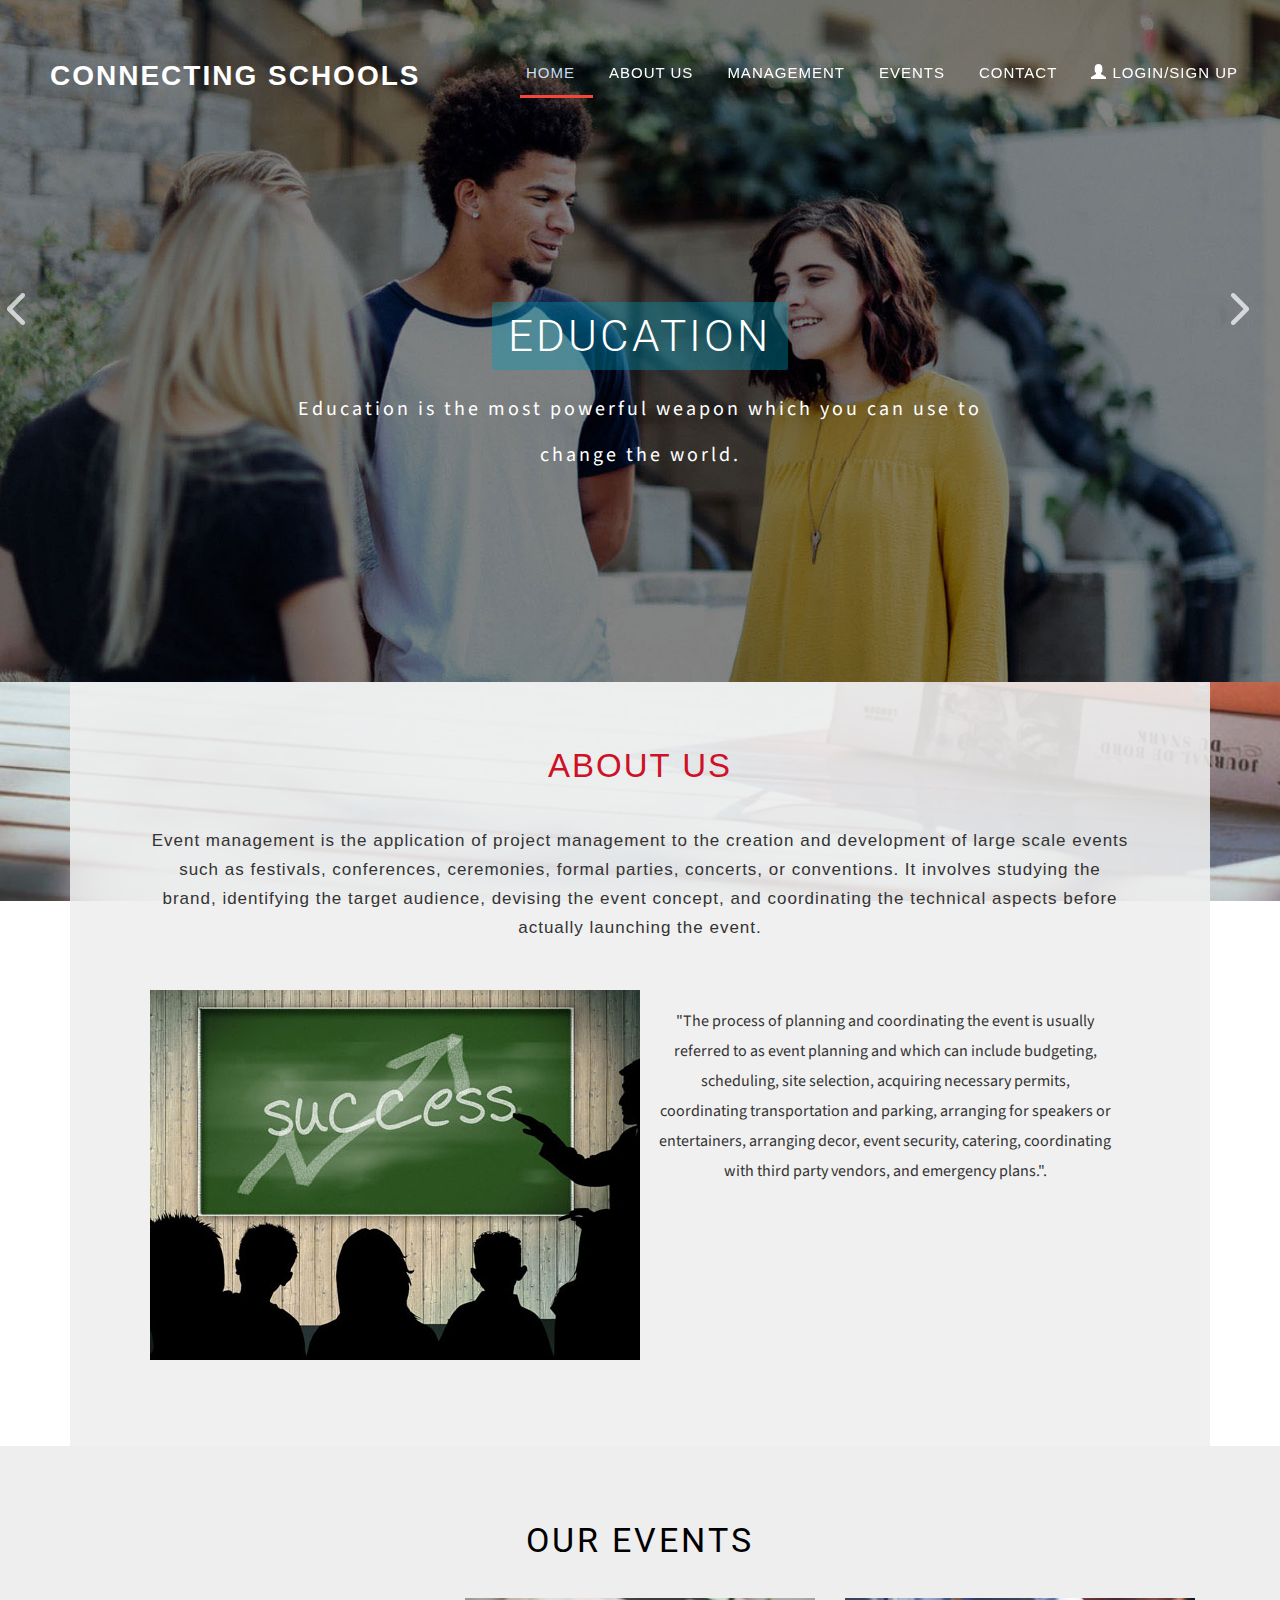
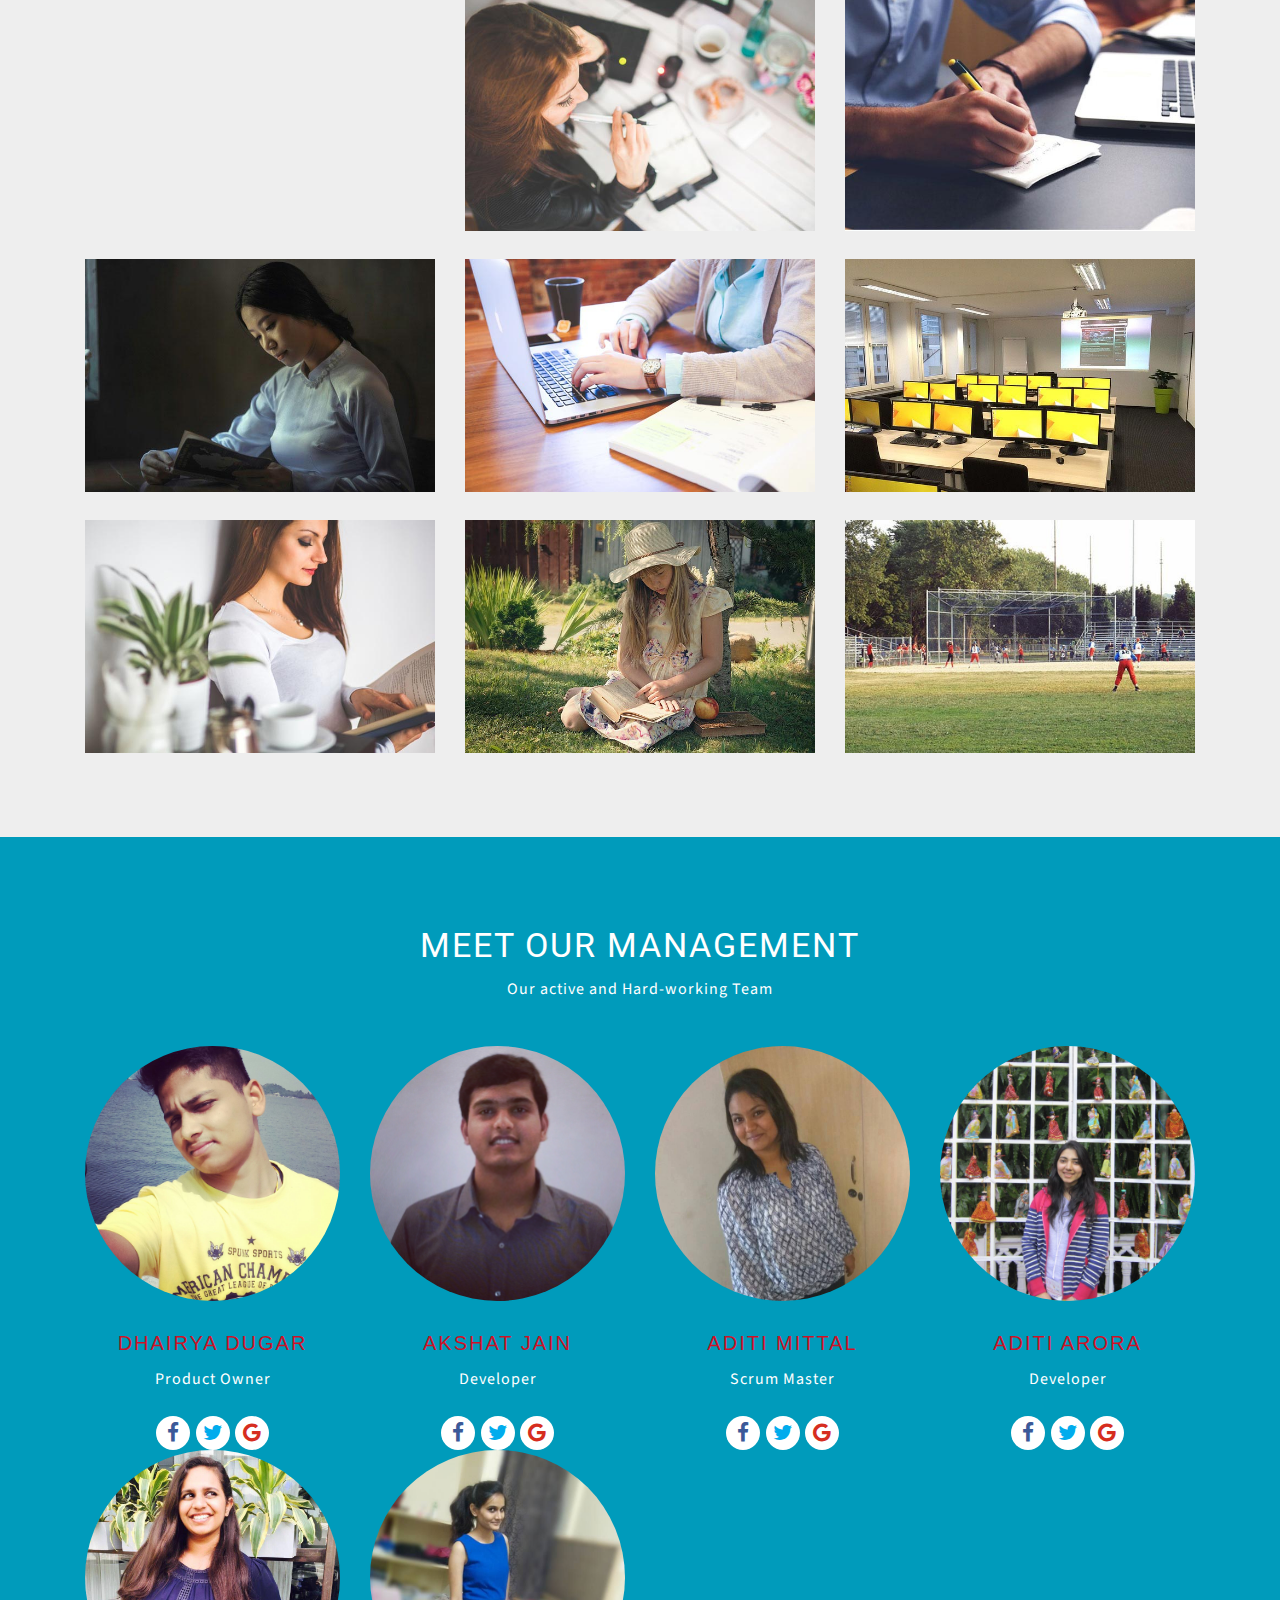
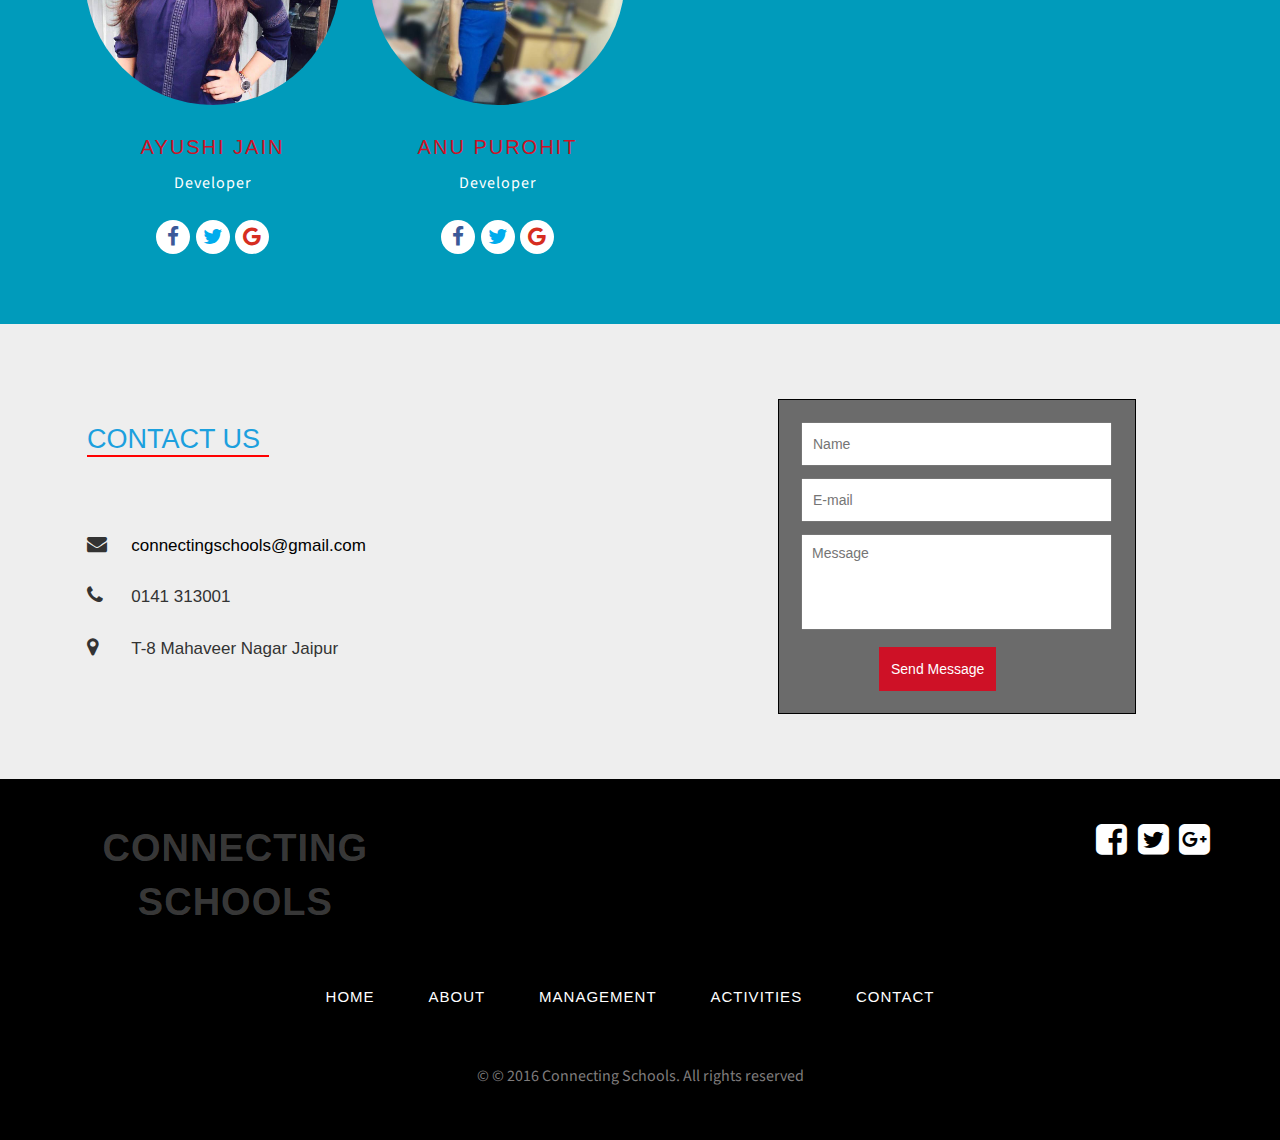
==== commit 50f415fc: "LOGIN AND SIGN UP UPDATED" ====
--- a/index.html
+++ b/index.html
@@ -98,7 +98,7 @@
 						<li class=" menu__item"><a class="menu__link scroll" href="#contact">contact</a></li>
 					  </ul>
 					  <ul class="nav navbar-nav navbar-right">
-        				<li><a href="web/login.html"><span class="glyphicon glyphicon-user"></span> Login/Sign Up</a> </li>
+        				<li><a href="login/login.html"><span class="glyphicon glyphicon-user"></span> Login/Sign Up</a> </li>
         			  </ul>
 					</div>
 				  </div>
@@ -178,10 +178,9 @@
 	<!--about-->
 		<div class="about">
 			<h2>about us</h2>
-			<h4>Lorem Ipsum is simply dummy text of the printing and typesetting industry. It was popularised in the 1960s with the release of Letraset sheets containing Lorem Ipsum passages, and more recently with desktop publishing software like Aldus PageMaker including versions of Lorem Ipsum.</h4>
+			<h4>Event management is the application of project management to the creation and development of large scale events such as festivals, conferences, ceremonies, formal parties, concerts, or conventions. It involves studying the brand, identifying the target audience, devising the event concept, and coordinating the technical aspects before actually launching the event.</h4>
 			<img src="images/su.jpg" alt="sucess">
-			<p>"Lorem ipsum dolor sit amet, consectetur adipiscing elit, sed do eiusmod tempor incididunt ut labore et dolore magna aliqua. Ut enim ad minim veniam, quis nostrud exercitation ullamco laboris nisi ut aliquip ex ea commodo consequat".</p>		
-			<p>"Lorem ipsum dolor sit amet, consectetur adipiscing elit, sed do eiusmod tempor incididunt ut labore et dolore magna aliqua. Ut enim ad minim veniam, quis nostrud exercitation ullamco laboris nisi ut aliquip ex ea commodo consequat". </p>
+			<p>"The process of planning and coordinating the event is usually referred to as event planning and which can include budgeting, scheduling, site selection, acquiring necessary permits, coordinating transportation and parking, arranging for speakers or entertainers, arranging decor, event security, catering, coordinating with third party vendors, and emergency plans.".</p>		
 		</div>
 		<div class="clearfix"></div>
 	<!--//about-->
@@ -201,7 +200,7 @@
 				<a href="images/g1.jpg" class="b-link-stripe b-animate-go  thickbox">
 
 						<figure class="effect-bubba">
-							<img class="img-responsive" src="images/g1.jpg" alt="">
+							<img class="img-responsive" src="images/special.jpg" alt="">
 							<figcaption>
 								<h4 class="gal">Connecting Schools</h4>
 								<p class="gal1">“Live as if you were to die tomorrow. Learn as if you were to live forever.” </p>	
@@ -308,12 +307,12 @@
 <div class="team" id="management">
 	<div class="container">
 		<h3>meet our management</h3>
-		<p>Lorem Ipsum is simply dummy text of the printing and industry.</p>
+		<p>Our active and Hard-working Team</p>
 		<div class="w3grids">
 			<div class="w3grid col-md-3">
 				<img src="images/t1.jpg" alt="team1" class="img1-w3l">
 				<h5>Dhairya Dugar</h5>
-				<p>Mauris lobortis mi at erat interdum faucibus malesuada.</p>
+				<p>Product Owner</p>
 				<div class="socialw3-icons">
 					<i class=" so1 fa fa-facebook" aria-hidden="true"></i>
 					<i class=" so2 fa fa-twitter" aria-hidden="true"></i>
@@ -323,7 +322,7 @@
 			<div class="w3grid col-md-3">
 				<img src="images/t2.jpg" alt="team1" class="img2-w3l">
 				<h5>Akshat Jain</h5>
-				<p>Etiam id sollicitudin ligula. Curabitur eget eros ulmcorper.</p>
+				<p>Developer</p>
 				<div class="socialw3-icons">
 					<i class=" so1 fa fa-facebook" aria-hidden="true"></i>
 					<i class=" so2 fa fa-twitter" aria-hidden="true"></i>
@@ -333,7 +332,7 @@
 			<div class="w3grid col-md-3">
 				<img src="images/t3.jpg" alt="team1" class="img3-w3l">
 				<h5>Aditi Mittal</h5>
-				<p>Commodo id dolor eu, fringilla mauris. Etiam id ligula.</p>
+				<p>Scrum Master</p>
 				<div class="socialw3-icons">
 					<i class=" so1 fa fa-facebook" aria-hidden="true"></i>
 					<i class=" so2 fa fa-twitter" aria-hidden="true"></i>
@@ -343,7 +342,7 @@
 			<div class="w3grid col-md-3">
 				<img src="images/t4.jpg" alt="team1" class="img4-w3l">
 				<h5>Aditi Arora</h5>
-				<p>Donec sollicitudin lacus in felis luctus blandit id mattis tismk.</p>
+				<p>Developer</p>
 				<div class="socialw3-icons">
 					<i class=" so1 fa fa-facebook" aria-hidden="true"></i>
 					<i class=" so2 fa fa-twitter" aria-hidden="true"></i>
@@ -353,7 +352,7 @@
 			<div class="w3grid col-md-3">
 				<img src="images/t5.jpg" alt="team1" class="img4-w3l">
 				<h5>Ayushi Jain</h5>
-				<p>Donec sollicitudin lacus in felis luctus blandit id mattis tismk.</p>
+				<p>Developer</p>
 				<div class="socialw3-icons">
 					<i class=" so1 fa fa-facebook" aria-hidden="true"></i>
 					<i class=" so2 fa fa-twitter" aria-hidden="true"></i>
@@ -363,7 +362,7 @@
 			<div class="w3grid col-md-3">
 				<img src="images/t6.jpg" alt="team1" class="img4-w3l">
 				<h5>Anu Purohit</h5>
-				<p>Donec sollicitudin lacus in felis luctus blandit id mattis tismk.</p>
+				<p>Developer</p>
 				<div class="socialw3-icons">
 					<i class=" so1 fa fa-facebook" aria-hidden="true"></i>
 					<i class=" so2 fa fa-twitter" aria-hidden="true"></i>
@@ -382,9 +381,9 @@
 
 			<h6>contact us</h6>
 			<ul>
-				<li><i class="fa fa-envelope" aria-hidden="true"></i><a href="mailto:info@example.com">info@example.com</a></li>
-				<li><i class="fa fa-phone" aria-hidden="true"></i>+2158 85467</li>
-				<li><i class="fa fa-map-marker" aria-hidden="true"></i>BD 2 Mars, N° 136, Morocco Casablanca</li>
+				<li><i class="fa fa-envelope" aria-hidden="true"></i><a href="mailto:info@example.com">connectingschools@gmail.com</a></li>
+				<li><i class="fa fa-phone" aria-hidden="true"></i>0141 313001</li>
+				<li><i class="fa fa-map-marker" aria-hidden="true"></i>T-8 Mahaveer Nagar Jaipur</li>
 			</ul>
 	
 	</div>
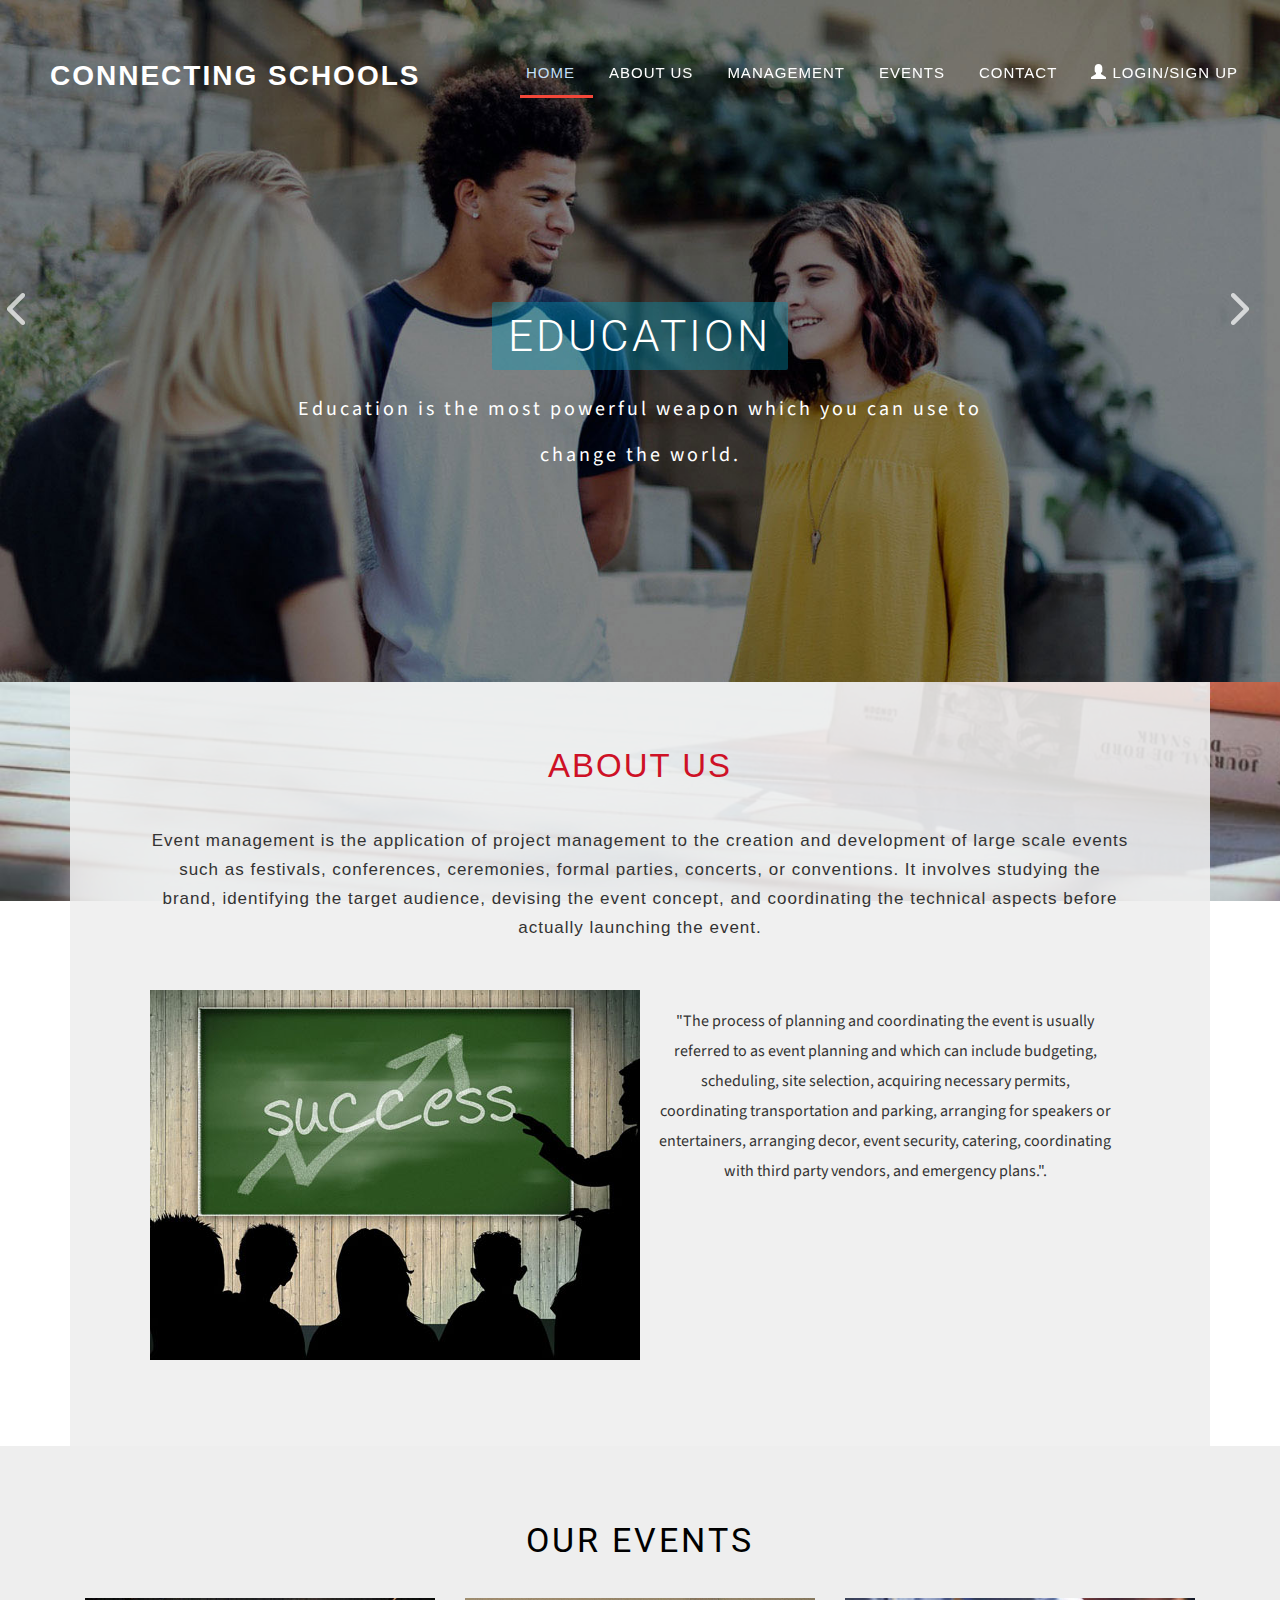
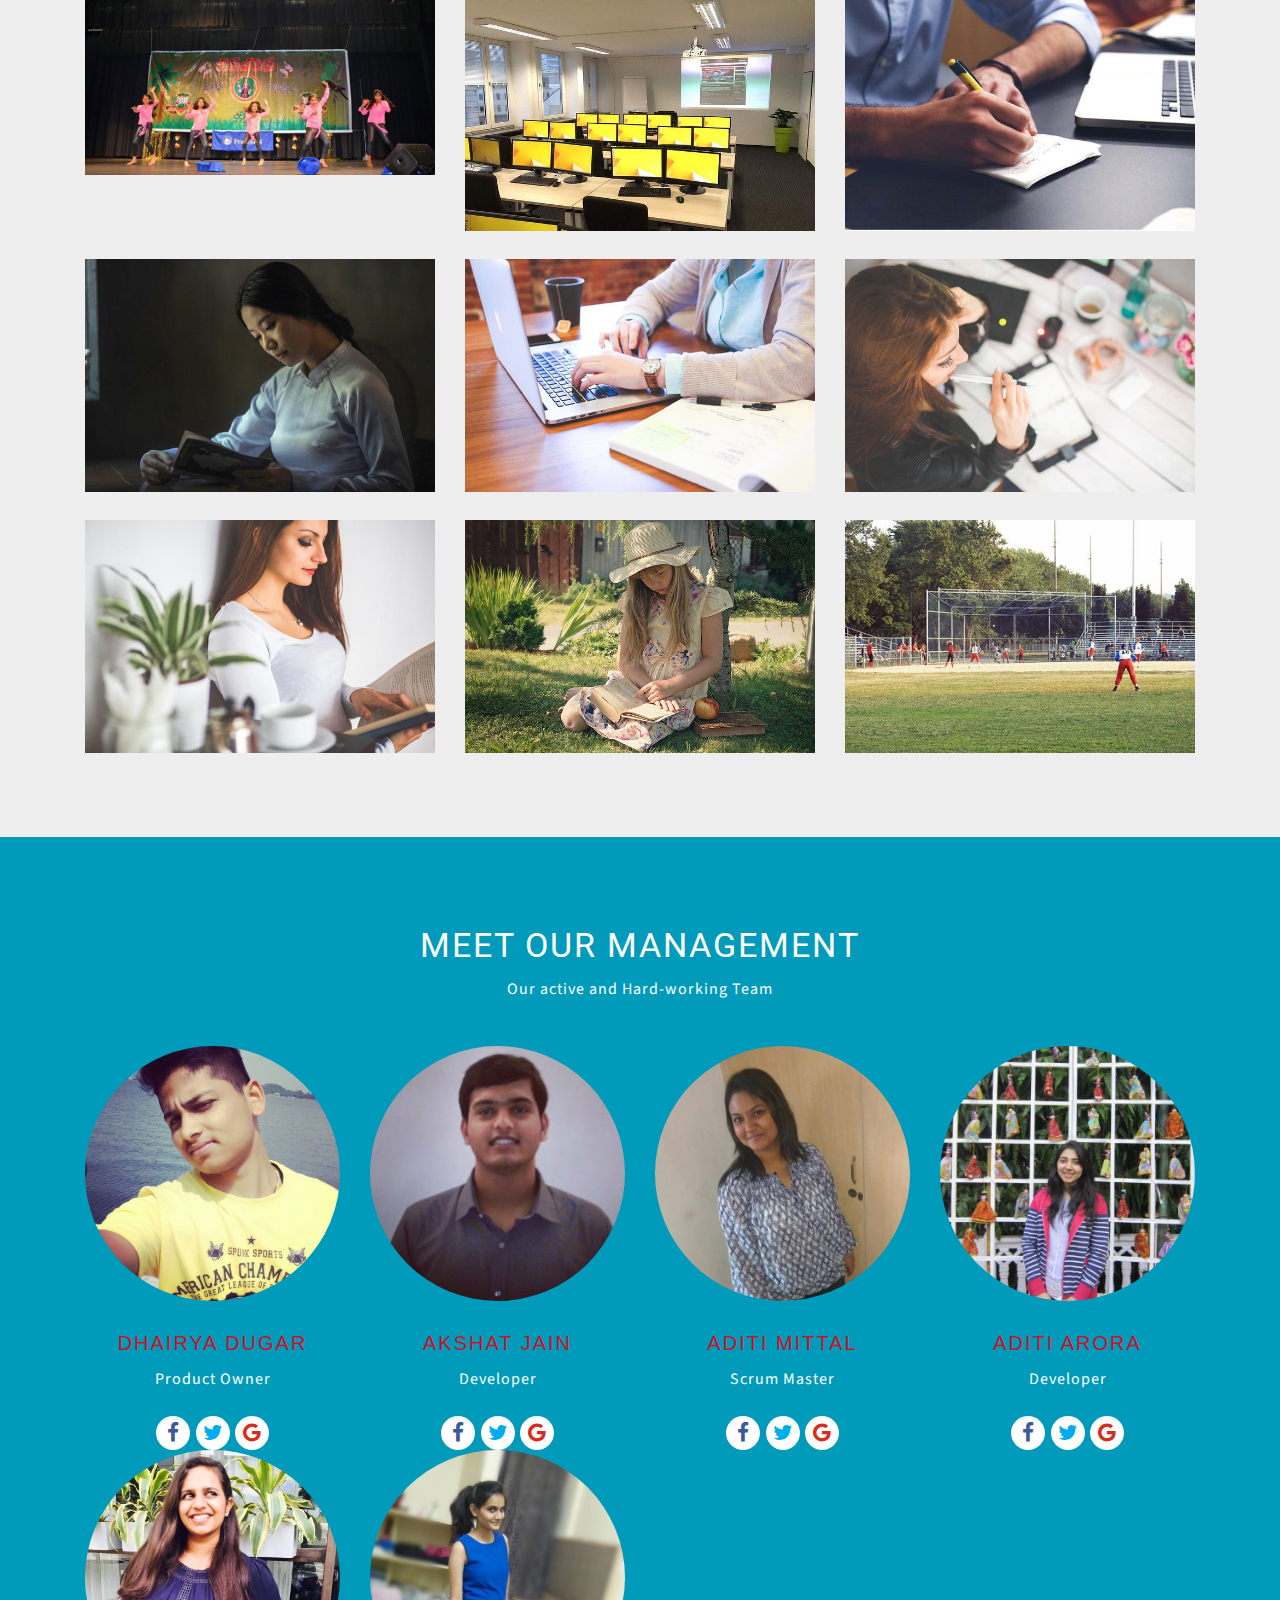
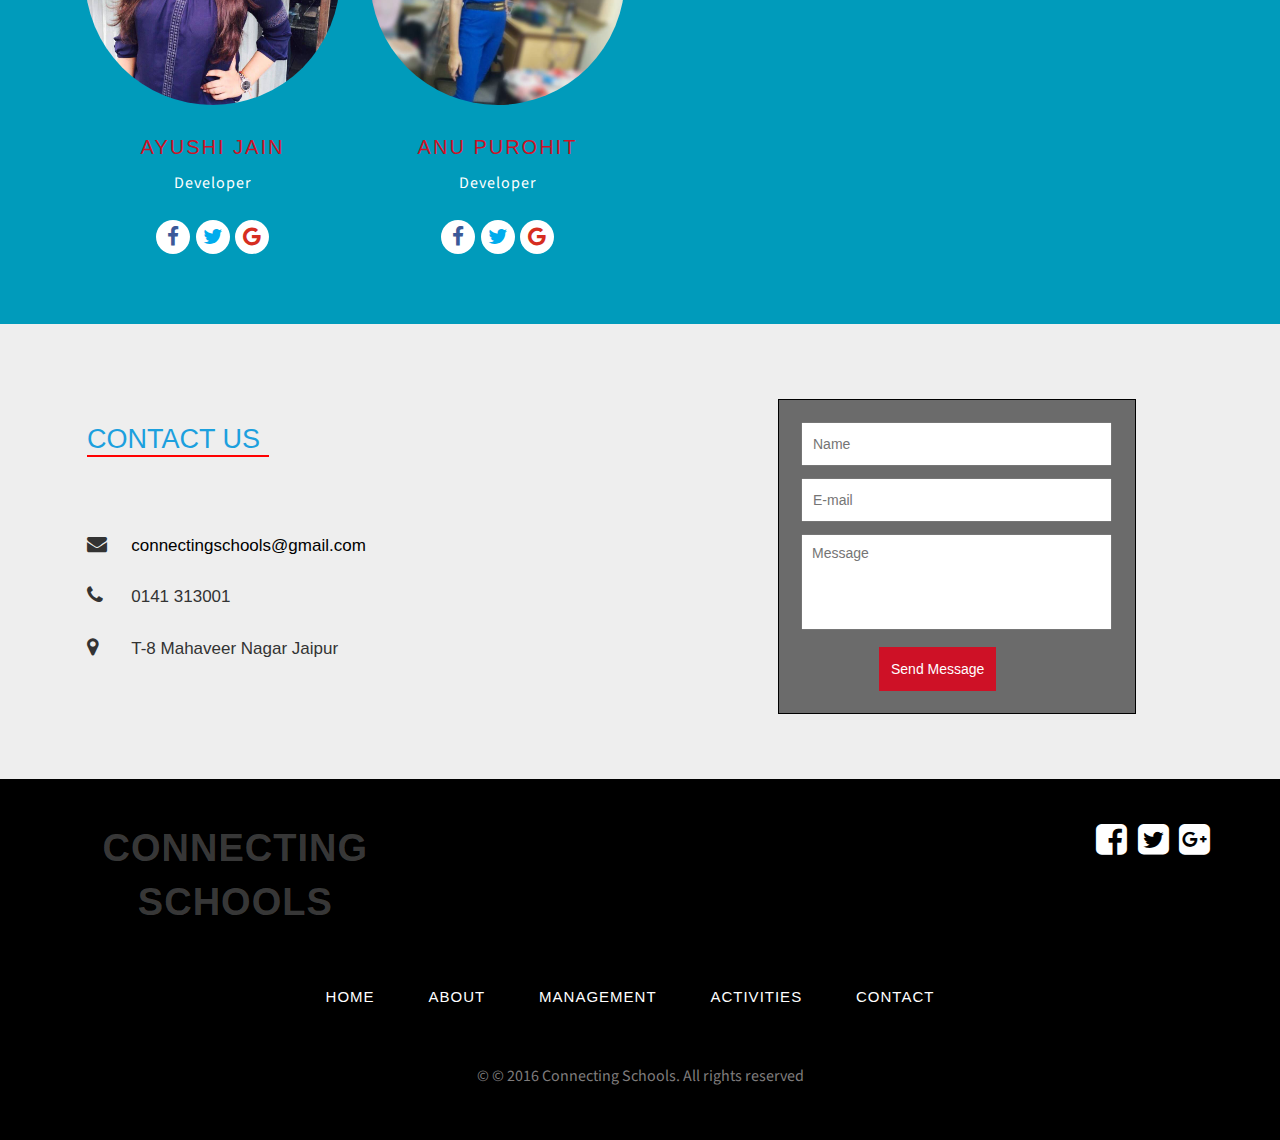
==== commit 8a2c3732: "Database connected files." ====
--- a/index.html
+++ b/index.html
@@ -1,450 +1,450 @@
-<!DOCTYPE html>
-<html lang="en">
-<head>
-<title>Connecting Schools A Modern Platform for Modern Schools</title>
-<!-- Meta tag Keywords -->
-<meta name="viewport" content="width=device-width, initial-scale=1">
-<meta http-equiv="Content-Type" content="text/html; charset=utf-8" />
-<meta name="keywords" content="Connecting Schools Responsive web template, Bootstrap Web Templates, Flat Web Templates, Android Compatible web template, 
-Smartphone Compatible web template, free webdesigns for Nokia, Samsung, LG, Sony Ericsson, Motorola web design" />
-<script type="application/x-javascript"> addEventListener("load", function() { setTimeout(hideURLbar, 0); }, false);
-function hideURLbar(){ window.scrollTo(0,1); } </script>
-<!-- Meta tag Keywords -->
-<!-- css files -->
-<link href="css/style.css" rel="stylesheet" type="text/css" media="all">
-<link href="css/bootstrap.min.css" rel="stylesheet" type="text/css" media="all">
-<link href="css/font-awesome.min.css" rel="stylesheet" type="text/css" media="all">
-<!-- //css files -->
-<!-- online-fonts -->
-<link href="//fonts.googleapis.com/css?family=Source+Sans+Pro:200,200i,300,300i,400,400i,600,600i,700,700i,900,900i&subset=latin-ext,vietnamese" rel="stylesheet">
-<link href="//fonts.googleapis.com/css?family=Roboto:100,100i,300,300i,400,400i,500,500i,700,700i,900,900iSource+Sans+Pro:200,200i,300,300i,400,400i,600,600i,700,700i,900,900i&subset=cyrillic,cyrillic-ext,greek,greek-ext,latin-ext,vietnamese" rel="stylesheet">
-<!-- js -->
-<script type="text/javascript" src="js/jquery-2.1.4.min.js"></script>
-<!-- //js -->
-<script type="text/javascript" src="js/bootstrap-3.1.1.min.js"></script>
-
-		<script src="js/jquery.chocolat.js"></script>
-		<link rel="stylesheet" href="css/chocolat.css" type="text/css" media="screen">
-		<!--light-box-files -->
-		<script>
-		$(function() {
-			$('.gallery-grid a').Chocolat();
-		});
-		</script>
-
-<!-- //js -->
-<script src="js/responsiveslides.min.js"></script>
-		<script>
-				$(function () {
-					$("#slider").responsiveSlides({
-						auto: true,
-						pager:false,
-						nav: true,
-						speed: 1000,
-						namespace: "callbacks",
-						before: function () {
-							$('.events').append("<li>before event fired.</li>");
-						},
-						after: function () {
-							$('.events').append("<li>after event fired.</li>");
-						}
-					});
-				});
-			</script>
-			
-
-<!-- start-smoth-scrolling -->
-<script type="text/javascript" src="js/move-top.js"></script>
-<script type="text/javascript" src="js/easing.js"></script>
-<script type="text/javascript">
-	jQuery(document).ready(function($) {
-		$(".scroll").click(function(event){		
-			event.preventDefault();
-			$('html,body').animate({scrollTop:$(this.hash).offset().top},1000);
-		});
-	});
-</script>
-<!-- start-smoth-scrolling -->
-
-
-
-</head>
-<body>
-<div class="header" id="home">
-	<div class="logo">
-		<a href="#"><h1>Connecting Schools</h1></a>
-	</div>
-<!-- navigation -->
-		<div class="ban-top-con">
-			<div class="top_nav_left">
-				<nav class="navbar navbar-default">
-				  <div class="container-fluid">
-					<!-- Brand and toggle get grouped for better mobile display -->
-					<div class="navbar-header">
-					  <button type="button" class="navbar-toggle collapsed" data-toggle="collapse" data-target="#bs-example-navbar-collapse-1" aria-expanded="false">
-						<span class="sr-only">Toggle navigation</span>
-						<span class="icon-bar"></span>
-						<span class="icon-bar"></span>
-						<span class="icon-bar"></span>
-					  </button>
-					</div>
-					<!-- Collect the nav links, forms, and other content for toggling -->
-					<div class="collapse navbar-collapse menu--shylock" id="bs-example-navbar-collapse-1">
-					  <ul class="nav navbar-nav menu__list">
-						<li class="active menu__item menu__item--current"><a class="menu__link" href="index.html">Home <span class="sr-only">(current)</span></a></li>
-						<li class=" menu__item"><a class="menu__link scroll" href="#about">About us</a></li>
-						<li class=" menu__item"><a class="menu__link scroll" href="#management">Management</a></li>
-						<li class=" menu__item"><a class="menu__link scroll" href="#activities">Events</a></li>
-						<li class=" menu__item"><a class="menu__link scroll" href="#contact">contact</a></li>
-					  </ul>
-					  <ul class="nav navbar-nav navbar-right">
-        				<li><a href="login/login.html"><span class="glyphicon glyphicon-user"></span> Login/Sign Up</a> </li>
-        			  </ul>
-					</div>
-				  </div>
-				</nav>	
-				
-			</div>
-			<div class="clearfix"></div>
-			</div>
-	<!-- //navigation -->
-<!-- Slider -->
-		<div class="slider">
-			<div class="callbacks_container">
-				<ul class="rslides" id="slider">
-					<li>
-						<div class="slider-img">
-							<img src="images/bg2.jpg" class="img-responsive" alt="education">
-						</div>
-						<div class="slider-info">
-							<h3>Education</h3>
-							<p>Education is the most powerful weapon which you can use to change the world.</p>
-						</div>
-					</li>
-					<li>
-						<div class="slider-img">
-							<img src="images/bg3.jpg" class="img-responsive" alt="education">
-						</div>
-						<div class="slider-info">
-							<h3>Education</h3>
-							<p>The purpose of education is to replace   an empty mind with an open one.</p>
-						</div>
-					</li>
-					<li>
-						<div class="slider-img">
-							<img src="images/bg1.jpg" class="img-responsive" alt="education">
-						</div>
-						<div class="slider-info">
-							<h3>Education</h3>
-							<p>Education is the most powerful weapon which you can use to change the world.</p>
-						</div>
-					</li>
-					<li>
-						<div class="slider-img">
-							<img src="images/bg4.jpg" class="img-responsive" alt="education">
-						</div>
-						<div class="slider-info">
-							<h3>Education</h3>
-							<p>The purpose of education is to replace   an empty mind with an open one.</p>
-						</div>
-					</li>
-					<li>
-						<div class="slider-img">
-							<img src="images/bg5.jpg" class="img-responsive" alt="education">
-						</div>
-						<div class="slider-info">
-							<h3>Education</h3>
-							<p>The goal of education is the advancement of knowledge and the dissemination of truth.</p>
-						</div>
-					</li>
-					<li>
-						<div class="slider-img">
-							<img src="images/bg6.jpg" class="img-responsive" alt="education">
-						</div>
-						<div class="slider-info">
-							<h3>Education</h3>
-							<p>The goal of education is the advancement of knowledge and the dissemination of truth.</p>
-						</div>
-					</li>
-				</ul>
-			</div>
-			<div class="clearfix"></div>
-		</div>
-		<!-- //Slider -->
-</div>
-<!--main-content-->
-<div class="agile-main" id="about">
-	<div class="container">
-	<!--about-->
-		<div class="about">
-			<h2>about us</h2>
-			<h4>Event management is the application of project management to the creation and development of large scale events such as festivals, conferences, ceremonies, formal parties, concerts, or conventions. It involves studying the brand, identifying the target audience, devising the event concept, and coordinating the technical aspects before actually launching the event.</h4>
-			<img src="images/su.jpg" alt="sucess">
-			<p>"The process of planning and coordinating the event is usually referred to as event planning and which can include budgeting, scheduling, site selection, acquiring necessary permits, coordinating transportation and parking, arranging for speakers or entertainers, arranging decor, event security, catering, coordinating with third party vendors, and emergency plans.".</p>		
-		</div>
-		<div class="clearfix"></div>
-	<!--//about-->
-	</div>
-</div>
-
-
-<!--events-->
-<div class="gallery" id="activities">
-	<div class="container">
-	  <div class="gallery-main">
-	  	<div class="gallery-top">
-	  		<h3>our events</h3>
-	  	</div>
-		<div class="gallery-bott">
-			<div class="col-md-4 col1 gallery-grid">
-				<a href="images/g1.jpg" class="b-link-stripe b-animate-go  thickbox">
-
-						<figure class="effect-bubba">
-							<img class="img-responsive" src="images/special.jpg" alt="">
-							<figcaption>
-								<h4 class="gal">Connecting Schools</h4>
-								<p class="gal1">“Live as if you were to die tomorrow. Learn as if you were to live forever.” </p>	
-							</figcaption>			
-						</figure>
-					</a>
-					</div>
-					<div class="col-md-4 col1 gallery-grid">
-						<a href="images/g2.jpg" class="b-link-stripe b-animate-go  thickbox">
-						<figure class="effect-bubba">
-							<img class="img-responsive" src="images/g2.jpg" alt="">
-							<figcaption>
-								<h4 class="gal">Connecting Schools</h4>
-								<p class="gal1">“Live as if you were to die tomorrow. Learn as if you were to live forever.” </p>	
-							</figcaption>			
-						</figure>
-						</a>
-					</div>
-					<div class="col-md-4 col1 gallery-grid">
-						<a href="images/g3.jpg" class="b-link-stripe b-animate-go  thickbox">
-						<figure class="effect-bubba">
-							<img class="img-responsive" src="images/g3.jpg" alt="">
-							<figcaption>
-								<h4 class="gal">Connecting Schools</h4>
-								<p class="gal1">“Live as if you were to die tomorrow. Learn as if you were to live forever.” </p>	
-							</figcaption>			
-						</figure>
-						</a>
-					</div>
-			     <div class="col-md-4 col1 gallery-grid">
-				  <a href="images/g4.jpg" class="b-link-stripe b-animate-go  thickbox">
-						<figure class="effect-bubba">
-							<img class="img-responsive" src="images/g4.jpg" alt="">
-							<figcaption>
-								<h4 class="gal">Connecting Schools</h4>
-								<p class="gal1">“Live as if you were to die tomorrow. Learn as if you were to live forever.” </p>	
-							</figcaption>			
-						</figure>
-					</a>
-					</div>
-					<div class="col-md-4 col1 gallery-grid">
-						<a href="images/g5.jpg" class="b-link-stripe b-animate-go  thickbox">
-						<figure class="effect-bubba">
-							<img class="img-responsive" src="images/g5.jpg" alt="">
-							<figcaption>
-								<h4 class="gal">Connecting Schools</h4>
-								<p class="gal1">“Live as if you were to die tomorrow. Learn as if you were to live forever.” </p>	
-							</figcaption>			
-						</figure>
-						</a>
-					</div>
-					<div class="col-md-4 col1 gallery-grid">
-						<a href="images/g6.jpg" class="b-link-stripe b-animate-go  thickbox">
-						<figure class="effect-bubba">
-							<img class="img-responsive" src="images/g6.jpg" alt="">
-							<figcaption>
-								<h4 class="gal">Connecting Schools</h4>
-								<p class="gal1">“Live as if you were to die tomorrow. Learn as if you were to live forever.” </p>	
-							</figcaption>			
-						</figure>
-						</a>
-					</div>
-					<div class="col-md-4 col1 gallery-grid">
-						<a href="images/g7.jpg" class="b-link-stripe b-animate-go  thickbox">
-						<figure class="effect-bubba">
-							<img class="img-responsive" src="images/g7.jpg" alt="">
-							<figcaption>
-								<h4 class="gal">Connecting Schools</h4>
-								<p class="gal1">“Live as if you were to die tomorrow. Learn as if you were to live forever.” </p>	
-							</figcaption>			
-						</figure>
-						</a>
-					</div>
-					<div class="col-md-4 col1 gallery-grid">
-						<a href="images/g8.jpg" class="b-link-stripe b-animate-go  thickbox">
-						<figure class="effect-bubba">
-							<img class="img-responsive" src="images/g8.jpg" alt="">
-							<figcaption>
-								<h4 class="gal">Connecting Schools</h4>
-								<p class="gal1">“Live as if you were to die tomorrow. Learn as if you were to live forever.” </p>	
-							</figcaption>			
-						</figure>
-						</a>
-					</div>
-					<div class="col-md-4 col1 gallery-grid">
-						<a href="images/g9.jpg" class="b-link-stripe b-animate-go  thickbox">
-						<figure class="effect-bubba">
-							<img class="img-responsive" src="images/g9.jpg" alt="">
-							<figcaption>
-								<h4 class="gal">Connecting Schools</h4>
-								<p class="gal1">“Live as if you were to die tomorrow. Learn as if you were to live forever.” </p>	
-							</figcaption>			
-						</figure>
-						</a>
-					</div>
-			     <div class="clearfix"> </div>
-			</div>
-		</div>
-	</div>
-</div>
-<!--//events-->
-
-<!--meet our management-->
-<div class="team" id="management">
-	<div class="container">
-		<h3>meet our management</h3>
-		<p>Our active and Hard-working Team</p>
-		<div class="w3grids">
-			<div class="w3grid col-md-3">
-				<img src="images/t1.jpg" alt="team1" class="img1-w3l">
-				<h5>Dhairya Dugar</h5>
-				<p>Product Owner</p>
-				<div class="socialw3-icons">
-					<i class=" so1 fa fa-facebook" aria-hidden="true"></i>
-					<i class=" so2 fa fa-twitter" aria-hidden="true"></i>
-					<i class=" so3 fa fa-google" aria-hidden="true"></i>
-				</div>
-			</div>
-			<div class="w3grid col-md-3">
-				<img src="images/t2.jpg" alt="team1" class="img2-w3l">
-				<h5>Akshat Jain</h5>
-				<p>Developer</p>
-				<div class="socialw3-icons">
-					<i class=" so1 fa fa-facebook" aria-hidden="true"></i>
-					<i class=" so2 fa fa-twitter" aria-hidden="true"></i>
-					<i class=" so3 fa fa-google" aria-hidden="true"></i>
-				</div>
-			</div>
-			<div class="w3grid col-md-3">
-				<img src="images/t3.jpg" alt="team1" class="img3-w3l">
-				<h5>Aditi Mittal</h5>
-				<p>Scrum Master</p>
-				<div class="socialw3-icons">
-					<i class=" so1 fa fa-facebook" aria-hidden="true"></i>
-					<i class=" so2 fa fa-twitter" aria-hidden="true"></i>
-					<i class=" so3 fa fa-google" aria-hidden="true"></i>
-				</div>
-			</div>
-			<div class="w3grid col-md-3">
-				<img src="images/t4.jpg" alt="team1" class="img4-w3l">
-				<h5>Aditi Arora</h5>
-				<p>Developer</p>
-				<div class="socialw3-icons">
-					<i class=" so1 fa fa-facebook" aria-hidden="true"></i>
-					<i class=" so2 fa fa-twitter" aria-hidden="true"></i>
-					<i class=" so3 fa fa-google" aria-hidden="true"></i>
-				</div>
-			</div>
-			<div class="w3grid col-md-3">
-				<img src="images/t5.jpg" alt="team1" class="img4-w3l">
-				<h5>Ayushi Jain</h5>
-				<p>Developer</p>
-				<div class="socialw3-icons">
-					<i class=" so1 fa fa-facebook" aria-hidden="true"></i>
-					<i class=" so2 fa fa-twitter" aria-hidden="true"></i>
-					<i class=" so3 fa fa-google" aria-hidden="true"></i>
-				</div>
-			</div>
-			<div class="w3grid col-md-3">
-				<img src="images/t6.jpg" alt="team1" class="img4-w3l">
-				<h5>Anu Purohit</h5>
-				<p>Developer</p>
-				<div class="socialw3-icons">
-					<i class=" so1 fa fa-facebook" aria-hidden="true"></i>
-					<i class=" so2 fa fa-twitter" aria-hidden="true"></i>
-					<i class=" so3 fa fa-google" aria-hidden="true"></i>
-				</div>
-			</div>
-		</div>
-		<div class="clearfix"></div>
-	</div>
-</div>
-<!--//meet our management-->
-
-<!--contact-->
-<div class="agile-contact" id="contact">
-	<div class="left-contact">
-
-			<h6>contact us</h6>
-			<ul>
-				<li><i class="fa fa-envelope" aria-hidden="true"></i><a href="mailto:info@example.com">connectingschools@gmail.com</a></li>
-				<li><i class="fa fa-phone" aria-hidden="true"></i>0141 313001</li>
-				<li><i class="fa fa-map-marker" aria-hidden="true"></i>T-8 Mahaveer Nagar Jaipur</li>
-			</ul>
-	
-	</div>
-	<div class="right-contact">
-		<div class="map">
-			<iframe src="https://www.google.com/maps/embed?pb=!1m18!1m12!1m3!1d5662244.714693903!2d-2.279153484594319!3d46.13545249359953!2m3!1f0!2f0!3f0!3m2!1i1024!2i768!4f13.1!3m3!1m2!1s0xd54a02933785731%3A0x6bfd3f96c747d9f7!2sFrance!5e0!3m2!1sen!2sin!4v1471606088687" frameborder="0" style="border:0" allowfullscreen></iframe>
-			<form action="#" method="post">
-				<input placeholder="Name" name="Name" class="name" type="text" required=""><br>
-				<input placeholder="E-mail" name="Name" class="name" type="text" required=""><br>
-				<textarea placeholder="Message"></textarea><br>
-				<input type="submit" value="send message">
-			</form>
-		</div>
-	</div>
-	<div class="clearfix"></div>
-</div>
-<!--//contact-->
-<!--//main-content-->
-
-<!--footer-->
-<div class="w3l-footer">
-	<div class="container">
-		<div class="left-w3">
-			<a href="#">Connecting Schools</a>
-		</div>
-		<div class="right-social">
-			<i class="fa fa-facebook-square" aria-hidden="true"></i>
-			<i class="fa fa-twitter-square" aria-hidden="true"></i>
-			<i class="fa fa-google-plus-square" aria-hidden="true"></i>
-		</div>
-		<div class="clearfix"></div>
-		<div class="footer-nav">
-			<ul>
-				<li><a class="menu__link scroll" href="#home">home</a></li>
-				<li><a class="menu__link scroll" href="#about">about</a></li>
-				<li><a class="menu__link scroll" href="#management">management</a></li>
-				<li><a class="menu__link scroll" href="#activities">activities</a></li>
-				<li><a class="menu__link scroll" href="#contact">contact</a></li>
-			</ul>
-		</div>
-		<div class="copyright-agile">
-			<p>&copy; © 2016 Connecting Schools. All rights reserved </a></p>
-		</div>
-	</div>
-</div>
-<!--//footer-->
-<!-- smooth scrolling -->
-	<script type="text/javascript">
-		$(document).ready(function() {
-		/*
-			var defaults = {
-			containerID: 'toTop', // fading element id
-			containerHoverID: 'toTopHover', // fading element hover id
-			scrollSpeed: 1200,
-			easingType: 'linear' 
-			};
-		*/								
-		$().UItoTop({ easingType: 'easeOutQuart' });
-		});
-	</script>
-	<a href="#" id="toTop" style="display: block;"> <span id="toTopHover" style="opacity: 1;"> </span></a>
-<!-- //smooth scrolling -->
-</body>
+<!DOCTYPE html>
+<html lang="en">
+<head>
+<title>Connecting Schools A Modern Platform for Modern Schools</title>
+<!-- Meta tag Keywords -->
+<meta name="viewport" content="width=device-width, initial-scale=1">
+<meta http-equiv="Content-Type" content="text/html; charset=utf-8" />
+<meta name="keywords" content="Connecting Schools Responsive web template, Bootstrap Web Templates, Flat Web Templates, Android Compatible web template, 
+Smartphone Compatible web template, free webdesigns for Nokia, Samsung, LG, Sony Ericsson, Motorola web design" />
+<script type="application/x-javascript"> addEventListener("load", function() { setTimeout(hideURLbar, 0); }, false);
+function hideURLbar(){ window.scrollTo(0,1); } </script>
+<!-- Meta tag Keywords -->
+<!-- css files -->
+<link href="css/style.css" rel="stylesheet" type="text/css" media="all">
+<link href="css/bootstrap.min.css" rel="stylesheet" type="text/css" media="all">
+<link href="css/font-awesome.min.css" rel="stylesheet" type="text/css" media="all">
+<!-- //css files -->
+<!-- online-fonts -->
+<link href="//fonts.googleapis.com/css?family=Source+Sans+Pro:200,200i,300,300i,400,400i,600,600i,700,700i,900,900i&subset=latin-ext,vietnamese" rel="stylesheet">
+<link href="//fonts.googleapis.com/css?family=Roboto:100,100i,300,300i,400,400i,500,500i,700,700i,900,900iSource+Sans+Pro:200,200i,300,300i,400,400i,600,600i,700,700i,900,900i&subset=cyrillic,cyrillic-ext,greek,greek-ext,latin-ext,vietnamese" rel="stylesheet">
+<!-- js -->
+<script type="text/javascript" src="js/jquery-2.1.4.min.js"></script>
+<!-- //js -->
+<script type="text/javascript" src="js/bootstrap-3.1.1.min.js"></script>
+
+		<script src="js/jquery.chocolat.js"></script>
+		<link rel="stylesheet" href="css/chocolat.css" type="text/css" media="screen">
+		<!--light-box-files -->
+		<script>
+		$(function() {
+			$('.gallery-grid a').Chocolat();
+		});
+		</script>
+
+<!-- //js -->
+<script src="js/responsiveslides.min.js"></script>
+		<script>
+				$(function () {
+					$("#slider").responsiveSlides({
+						auto: true,
+						pager:false,
+						nav: true,
+						speed: 1000,
+						namespace: "callbacks",
+						before: function () {
+							$('.events').append("<li>before event fired.</li>");
+						},
+						after: function () {
+							$('.events').append("<li>after event fired.</li>");
+						}
+					});
+				});
+			</script>
+			
+
+<!-- start-smoth-scrolling -->
+<script type="text/javascript" src="js/move-top.js"></script>
+<script type="text/javascript" src="js/easing.js"></script>
+<script type="text/javascript">
+	jQuery(document).ready(function($) {
+		$(".scroll").click(function(event){		
+			event.preventDefault();
+			$('html,body').animate({scrollTop:$(this.hash).offset().top},1000);
+		});
+	});
+</script>
+<!-- start-smoth-scrolling -->
+
+
+
+</head>
+<body>
+<div class="header" id="home">
+	<div class="logo">
+		<a href="#"><h1>Connecting Schools</h1></a>
+	</div>
+<!-- navigation -->
+		<div class="ban-top-con">
+			<div class="top_nav_left">
+				<nav class="navbar navbar-default">
+				  <div class="container-fluid">
+					<!-- Brand and toggle get grouped for better mobile display -->
+					<div class="navbar-header">
+					  <button type="button" class="navbar-toggle collapsed" data-toggle="collapse" data-target="#bs-example-navbar-collapse-1" aria-expanded="false">
+						<span class="sr-only">Toggle navigation</span>
+						<span class="icon-bar"></span>
+						<span class="icon-bar"></span>
+						<span class="icon-bar"></span>
+					  </button>
+					</div>
+					<!-- Collect the nav links, forms, and other content for toggling -->
+					<div class="collapse navbar-collapse menu--shylock" id="bs-example-navbar-collapse-1">
+					  <ul class="nav navbar-nav menu__list">
+						<li class="active menu__item menu__item--current"><a class="menu__link" href="index.html">Home <span class="sr-only">(current)</span></a></li>
+						<li class=" menu__item"><a class="menu__link scroll" href="#about">About us</a></li>
+						<li class=" menu__item"><a class="menu__link scroll" href="#management">Management</a></li>
+						<li class=" menu__item"><a class="menu__link scroll" href="#activities">Events</a></li>
+						<li class=" menu__item"><a class="menu__link scroll" href="#contact">contact</a></li>
+					  </ul>
+					  <ul class="nav navbar-nav navbar-right">
+        				<li><a href="login/login.php"><span class="glyphicon glyphicon-user"></span> Login/Sign Up</a> </li>
+        			  </ul>
+					</div>
+				  </div>
+				</nav>	
+				
+			</div>
+			<div class="clearfix"></div>
+			</div>
+	<!-- //navigation -->
+<!-- Slider -->
+		<div class="slider">
+			<div class="callbacks_container">
+				<ul class="rslides" id="slider">
+					<li>
+						<div class="slider-img">
+							<img src="images/bg2.jpg" class="img-responsive" alt="education">
+						</div>
+						<div class="slider-info">
+							<h3>Education</h3>
+							<p>Education is the most powerful weapon which you can use to change the world.</p>
+						</div>
+					</li>
+					<li>
+						<div class="slider-img">
+							<img src="images/bg3.jpg" class="img-responsive" alt="education">
+						</div>
+						<div class="slider-info">
+							<h3>Education</h3>
+							<p>The purpose of education is to replace   an empty mind with an open one.</p>
+						</div>
+					</li>
+					<li>
+						<div class="slider-img">
+							<img src="images/bg1.jpg" class="img-responsive" alt="education">
+						</div>
+						<div class="slider-info">
+							<h3>Education</h3>
+							<p>Education is the most powerful weapon which you can use to change the world.</p>
+						</div>
+					</li>
+					<li>
+						<div class="slider-img">
+							<img src="images/bg4.jpg" class="img-responsive" alt="education">
+						</div>
+						<div class="slider-info">
+							<h3>Education</h3>
+							<p>The purpose of education is to replace   an empty mind with an open one.</p>
+						</div>
+					</li>
+					<li>
+						<div class="slider-img">
+							<img src="images/bg5.jpg" class="img-responsive" alt="education">
+						</div>
+						<div class="slider-info">
+							<h3>Education</h3>
+							<p>The goal of education is the advancement of knowledge and the dissemination of truth.</p>
+						</div>
+					</li>
+					<li>
+						<div class="slider-img">
+							<img src="images/bg6.jpg" class="img-responsive" alt="education">
+						</div>
+						<div class="slider-info">
+							<h3>Education</h3>
+							<p>The goal of education is the advancement of knowledge and the dissemination of truth.</p>
+						</div>
+					</li>
+				</ul>
+			</div>
+			<div class="clearfix"></div>
+		</div>
+		<!-- //Slider -->
+</div>
+<!--main-content-->
+<div class="agile-main" id="about">
+	<div class="container">
+	<!--about-->
+		<div class="about">
+			<h2>about us</h2>
+			<h4>Event management is the application of project management to the creation and development of large scale events such as festivals, conferences, ceremonies, formal parties, concerts, or conventions. It involves studying the brand, identifying the target audience, devising the event concept, and coordinating the technical aspects before actually launching the event.</h4>
+			<img src="images/su.jpg" alt="sucess">
+			<p>"The process of planning and coordinating the event is usually referred to as event planning and which can include budgeting, scheduling, site selection, acquiring necessary permits, coordinating transportation and parking, arranging for speakers or entertainers, arranging decor, event security, catering, coordinating with third party vendors, and emergency plans.".</p>		
+		</div>
+		<div class="clearfix"></div>
+	<!--//about-->
+	</div>
+</div>
+
+
+<!--events-->
+<div class="gallery" id="activities">
+	<div class="container">
+	  <div class="gallery-main">
+	  	<div class="gallery-top">
+	  		<h3>our events</h3>
+	  	</div>
+		<div class="gallery-bott">
+			<div class="col-md-4 col1 gallery-grid">
+				<a href="images/g1.jpg" class="b-link-stripe b-animate-go  thickbox">
+
+						<figure class="effect-bubba">
+							<img class="img-responsive" src="images/special.jpg" alt="">
+							<figcaption>
+								<h4 class="gal">Connecting Schools</h4>
+								<p class="gal1">“Live as if you were to die tomorrow. Learn as if you were to live forever.” </p>	
+							</figcaption>			
+						</figure>
+					</a>
+					</div>
+					<div class="col-md-4 col1 gallery-grid">
+						<a href="images/g2.jpg" class="b-link-stripe b-animate-go  thickbox">
+						<figure class="effect-bubba">
+							<img class="img-responsive" src="images/g2.jpg" alt="">
+							<figcaption>
+								<h4 class="gal">Connecting Schools</h4>
+								<p class="gal1">“Live as if you were to die tomorrow. Learn as if you were to live forever.” </p>	
+							</figcaption>			
+						</figure>
+						</a>
+					</div>
+					<div class="col-md-4 col1 gallery-grid">
+						<a href="images/g3.jpg" class="b-link-stripe b-animate-go  thickbox">
+						<figure class="effect-bubba">
+							<img class="img-responsive" src="images/g3.jpg" alt="">
+							<figcaption>
+								<h4 class="gal">Connecting Schools</h4>
+								<p class="gal1">“Live as if you were to die tomorrow. Learn as if you were to live forever.” </p>	
+							</figcaption>			
+						</figure>
+						</a>
+					</div>
+			     <div class="col-md-4 col1 gallery-grid">
+				  <a href="images/g4.jpg" class="b-link-stripe b-animate-go  thickbox">
+						<figure class="effect-bubba">
+							<img class="img-responsive" src="images/g4.jpg" alt="">
+							<figcaption>
+								<h4 class="gal">Connecting Schools</h4>
+								<p class="gal1">“Live as if you were to die tomorrow. Learn as if you were to live forever.” </p>	
+							</figcaption>			
+						</figure>
+					</a>
+					</div>
+					<div class="col-md-4 col1 gallery-grid">
+						<a href="images/g5.jpg" class="b-link-stripe b-animate-go  thickbox">
+						<figure class="effect-bubba">
+							<img class="img-responsive" src="images/g5.jpg" alt="">
+							<figcaption>
+								<h4 class="gal">Connecting Schools</h4>
+								<p class="gal1">“Live as if you were to die tomorrow. Learn as if you were to live forever.” </p>	
+							</figcaption>			
+						</figure>
+						</a>
+					</div>
+					<div class="col-md-4 col1 gallery-grid">
+						<a href="images/g6.jpg" class="b-link-stripe b-animate-go  thickbox">
+						<figure class="effect-bubba">
+							<img class="img-responsive" src="images/g6.jpg" alt="">
+							<figcaption>
+								<h4 class="gal">Connecting Schools</h4>
+								<p class="gal1">“Live as if you were to die tomorrow. Learn as if you were to live forever.” </p>	
+							</figcaption>			
+						</figure>
+						</a>
+					</div>
+					<div class="col-md-4 col1 gallery-grid">
+						<a href="images/g7.jpg" class="b-link-stripe b-animate-go  thickbox">
+						<figure class="effect-bubba">
+							<img class="img-responsive" src="images/g7.jpg" alt="">
+							<figcaption>
+								<h4 class="gal">Connecting Schools</h4>
+								<p class="gal1">“Live as if you were to die tomorrow. Learn as if you were to live forever.” </p>	
+							</figcaption>			
+						</figure>
+						</a>
+					</div>
+					<div class="col-md-4 col1 gallery-grid">
+						<a href="images/g8.jpg" class="b-link-stripe b-animate-go  thickbox">
+						<figure class="effect-bubba">
+							<img class="img-responsive" src="images/g8.jpg" alt="">
+							<figcaption>
+								<h4 class="gal">Connecting Schools</h4>
+								<p class="gal1">“Live as if you were to die tomorrow. Learn as if you were to live forever.” </p>	
+							</figcaption>			
+						</figure>
+						</a>
+					</div>
+					<div class="col-md-4 col1 gallery-grid">
+						<a href="images/g9.jpg" class="b-link-stripe b-animate-go  thickbox">
+						<figure class="effect-bubba">
+							<img class="img-responsive" src="images/g9.jpg" alt="">
+							<figcaption>
+								<h4 class="gal">Connecting Schools</h4>
+								<p class="gal1">“Live as if you were to die tomorrow. Learn as if you were to live forever.” </p>	
+							</figcaption>			
+						</figure>
+						</a>
+					</div>
+			     <div class="clearfix"> </div>
+			</div>
+		</div>
+	</div>
+</div>
+<!--//events-->
+
+<!--meet our management-->
+<div class="team" id="management">
+	<div class="container">
+		<h3>meet our management</h3>
+		<p>Our active and Hard-working Team</p>
+		<div class="w3grids">
+			<div class="w3grid col-md-3">
+				<img src="images/t1.jpg" alt="team1" class="img1-w3l">
+				<h5>Dhairya Dugar</h5>
+				<p>Product Owner</p>
+				<div class="socialw3-icons">
+					<i class=" so1 fa fa-facebook" aria-hidden="true"></i>
+					<i class=" so2 fa fa-twitter" aria-hidden="true"></i>
+					<i class=" so3 fa fa-google" aria-hidden="true"></i>
+				</div>
+			</div>
+			<div class="w3grid col-md-3">
+				<img src="images/t2.jpg" alt="team1" class="img2-w3l">
+				<h5>Akshat Jain</h5>
+				<p>Developer</p>
+				<div class="socialw3-icons">
+					<i class=" so1 fa fa-facebook" aria-hidden="true"></i>
+					<i class=" so2 fa fa-twitter" aria-hidden="true"></i>
+					<i class=" so3 fa fa-google" aria-hidden="true"></i>
+				</div>
+			</div>
+			<div class="w3grid col-md-3">
+				<img src="images/t3.jpg" alt="team1" class="img3-w3l">
+				<h5>Aditi Mittal</h5>
+				<p>Scrum Master</p>
+				<div class="socialw3-icons">
+					<i class=" so1 fa fa-facebook" aria-hidden="true"></i>
+					<i class=" so2 fa fa-twitter" aria-hidden="true"></i>
+					<i class=" so3 fa fa-google" aria-hidden="true"></i>
+				</div>
+			</div>
+			<div class="w3grid col-md-3">
+				<img src="images/t4.jpg" alt="team1" class="img4-w3l">
+				<h5>Aditi Arora</h5>
+				<p>Developer</p>
+				<div class="socialw3-icons">
+					<i class=" so1 fa fa-facebook" aria-hidden="true"></i>
+					<i class=" so2 fa fa-twitter" aria-hidden="true"></i>
+					<i class=" so3 fa fa-google" aria-hidden="true"></i>
+				</div>
+			</div>
+			<div class="w3grid col-md-3">
+				<img src="images/t5.jpg" alt="team1" class="img4-w3l">
+				<h5>Ayushi Jain</h5>
+				<p>Developer</p>
+				<div class="socialw3-icons">
+					<i class=" so1 fa fa-facebook" aria-hidden="true"></i>
+					<i class=" so2 fa fa-twitter" aria-hidden="true"></i>
+					<i class=" so3 fa fa-google" aria-hidden="true"></i>
+				</div>
+			</div>
+			<div class="w3grid col-md-3">
+				<img src="images/t6.jpg" alt="team1" class="img4-w3l">
+				<h5>Anu Purohit</h5>
+				<p>Developer</p>
+				<div class="socialw3-icons">
+					<i class=" so1 fa fa-facebook" aria-hidden="true"></i>
+					<i class=" so2 fa fa-twitter" aria-hidden="true"></i>
+					<i class=" so3 fa fa-google" aria-hidden="true"></i>
+				</div>
+			</div>
+		</div>
+		<div class="clearfix"></div>
+	</div>
+</div>
+<!--//meet our management-->
+
+<!--contact-->
+<div class="agile-contact" id="contact">
+	<div class="left-contact">
+
+			<h6>contact us</h6>
+			<ul>
+				<li><i class="fa fa-envelope" aria-hidden="true"></i><a href="mailto:info@example.com">connectingschools@gmail.com</a></li>
+				<li><i class="fa fa-phone" aria-hidden="true"></i>0141 313001</li>
+				<li><i class="fa fa-map-marker" aria-hidden="true"></i>T-8 Mahaveer Nagar Jaipur</li>
+			</ul>
+	
+	</div>
+	<div class="right-contact">
+		<div class="map">
+			<iframe src="https://www.google.com/maps/embed?pb=!1m18!1m12!1m3!1d3556.9645723607014!2d75.9213505146368!3d26.936337583117346!2m3!1f0!2f0!3f0!3m2!1i1024!2i768!4f13.1!3m3!1m2!1s0x396dba21e8a1d1c9%3A0x5ab565cce4d44c2b!2sLNMIIT!5e0!3m2!1sen!2sin!4v1475917270740" frameborder="0" style="border:0" allowfullscreen></iframe>
+			<form action="#" method="post">
+				<input placeholder="Name" name="Name" class="name" type="text" required=""><br>
+				<input placeholder="E-mail" name="Name" class="name" type="text" required=""><br>
+				<textarea placeholder="Message"></textarea><br>
+				<input type="submit" value="send message">
+			</form>
+		</div>
+	</div>
+	<div class="clearfix"></div>
+</div>
+<!--//contact-->
+<!--//main-content-->
+
+<!--footer-->
+<div class="w3l-footer">
+	<div class="container">
+		<div class="left-w3">
+			<a href="#">Connecting Schools</a>
+		</div>
+		<div class="right-social">
+			<i class="fa fa-facebook-square" aria-hidden="true"></i>
+			<i class="fa fa-twitter-square" aria-hidden="true"></i>
+			<i class="fa fa-google-plus-square" aria-hidden="true"></i>
+		</div>
+		<div class="clearfix"></div>
+		<div class="footer-nav">
+			<ul>
+				<li><a class="menu__link scroll" href="#home">home</a></li>
+				<li><a class="menu__link scroll" href="#about">about</a></li>
+				<li><a class="menu__link scroll" href="#management">management</a></li>
+				<li><a class="menu__link scroll" href="#activities">activities</a></li>
+				<li><a class="menu__link scroll" href="#contact">contact</a></li>
+			</ul>
+		</div>
+		<div class="copyright-agile">
+			<p>&copy; © 2016 Connecting Schools. All rights reserved </a></p>
+		</div>
+	</div>
+</div>
+<!--//footer-->
+<!-- smooth scrolling -->
+	<script type="text/javascript">
+		$(document).ready(function() {
+		/*
+			var defaults = {
+			containerID: 'toTop', // fading element id
+			containerHoverID: 'toTopHover', // fading element hover id
+			scrollSpeed: 1200,
+			easingType: 'linear' 
+			};
+		*/								
+		$().UItoTop({ easingType: 'easeOutQuart' });
+		});
+	</script>
+	<a href="#" id="toTop" style="display: block;"> <span id="toTopHover" style="opacity: 1;"> </span></a>
+<!-- //smooth scrolling -->
+</body>
 </html>--- a/css/style.css
+++ b/css/style.css
@@ -1,2757 +1,2757 @@
-html,body,div,span,applet,object,iframe,h1,h2,h3,h4,h5,h6,p,blockquote,pre,a,abbr,acronym,address,big,cite,code,del,dfn,em,img,ins,kbd,q,s,samp,small,strike,strong,sub,sup,tt,var,b,u,i,dl,dt,dd,ol,nav ul,nav li,fieldset,form,label,legend,table,caption,tbody,tfoot,thead,tr,th,td,article,aside,canvas,details,embed,figure,figcaption,footer,header,hgroup,menu,nav,output,ruby,section,summary,time,mark,audio,video{margin:0;padding:0;border:0;font-size:100%;font:inherit;vertical-align:baseline;}
-article, aside, details, figcaption, figure,footer, header, hgroup, menu, nav, section {display: block;}
-ol,ul{list-style:none;margin:0px;padding:0px;}
-blockquote,q{quotes:none;}
-blockquote:before,blockquote:after,q:before,q:after{content:'';content:none;}
-table{border-collapse:collapse;border-spacing:0;}
-/* start editing from here */
-a{text-decoration:none;}
-.txt-rt{text-align:right;}/* text align right */
-.txt-lt{text-align:left;}/* text align left */
-.txt-center{text-align:center;}/* text align center */
-.float-rt{float:right;}/* float right */
-.float-lt{float:left;}/* float left */
-.clear{clear:both;}/* clear float */
-.pos-relative{position:relative;}/* Position Relative */
-.pos-absolute{position:absolute;}/* Position Absolute */
-.vertical-base{	vertical-align:baseline;}/* vertical align baseline */
-.vertical-top{	vertical-align:top;}/* vertical align top */
-nav.vertical ul li{	display:block;}/* vertical menu */
-nav.horizontal ul li{	display: inline-block;}/* horizontal menu */
-img{max-width:100%;}
-/*end reset*/
-/*--header--*/
-body{
- background:#fff;
-}
-h1,h2,h3,h4,h5,h6{
-	font-family: 'Roboto', sans-serif;
-}
-body p{
-	font-family: 'Source Sans Pro', sans-serif;
-}
-	
-ul ,ol {
-	 padding:0;
-	
-}
-/* -- navigation --*/
-/*-- Index-Page-Styling --*/
-/*-- Top-Bar --*/
-.logo a h1{
-    position: absolute;
-    z-index: 9999;
-    color: white;
-    font-size: 2em;
-    text-transform: uppercase;
-    left: 123px;
-    top: 42px;
-    font-weight: bold;
-    letter-spacing: 2px;
-}
-nav.navbar.navbar-default {
-    background: transparent;
-    border: none;
-    top: 48px;
-    position: absolute;
-    z-index: 9999;
-    right: 98px;
-}
-a:focus, a:hover {
-    text-decoration: none !important;
-}
-.navbar-default .navbar-nav>li>a {
-    color: white !important;
-    text-transform: uppercase;
-    letter-spacing: 1px;
-    transition: width 6s;
-    margin: 0px 4px;
-    font-size: 15px;
-	font-weight: 500;
-}
-.navbar-default .navbar-nav>.active>a, .navbar-default .navbar-nav>.active>a:focus, .navbar-default .navbar-nav>.active>a:hover {
-    color: #c4dff6 !important;
-    background-color: transparent !important;
-}
-.navbar-default .navbar-nav>li>a:hover {
-	color: #c4dff6!important;
-    background-color: transparent !important;
-	transition: width 6s;
-}
-
-
-/*-- //nav-bar --*/
-/* Common styles for all menus */
-.menu__list {
-	position: relative;
-	display: -webkit-flex;
-	display: flex;
-	-webkit-flex-wrap: wrap;
-	flex-wrap: wrap;
-	margin: 0;
-	padding: 0;
-	list-style: none;
-}
-.menu__item {
-	display: block;
-	margin: 0em 0;
-}
-.menu__link {
-	font-size: 1.05em;
-	font-weight: bold;
-	display: block;
-	padding: 1em;
-	cursor: pointer;
-	-webkit-user-select: none;
-	-moz-user-select: none;
-	-ms-user-select: none;
-	user-select: none;
-	-webkit-touch-callout: none;
-	-khtml-user-select: none;
-	-webkit-tap-highlight-color: rgba(0, 0, 0, 0);
-}
-
-	 /*-- agileits --*/
-.menu__link:hover,
-.menu__link:focus {
-	outline: none;
-}
-/* Individual styles */
-.menu--shylock .menu__link {
-	position: relative;
-    margin: 0;
-	color: #b5b5b5;
-	-webkit-transition: color 0.4s;
-	transition: color 0.4s;
-}
-.menu--shylock .menu__item--current .menu__link,
-.menu--shylock .menu__item--current .menu__link:hover,
-.menu--shylock .menu__item--current .menu__link:focus {
-	color: #d94f5c;
-}
-.menu--shylock .menu__item--current .menu__link::after,
-.menu--shylock .menu__item--current .menu__link::before {
-	-webkit-transform: scale3d(1, 1, 1);
-	transform: scale3d(1, 1, 1);
-}
-
-.menu--shylock .menu__item--current .menu__link::before {
-	-webkit-transition-delay: 0s;
-	transition-delay: 0s;
-}
-.menu--shylock .menu__link:hover,
-.menu--shylock .menu__link:focus {
-	color: #b5b5b5;
-}
-.menu--shylock .menu__link:hover::before,
-.menu--shylock .menu__link:focus::before {
-	-webkit-transform: scale3d(1, 1, 1);
-	transform: scale3d(1, 1, 1);
-	-webkit-transition-delay: 0s;
-	transition-delay: 0s;
-}
-.menu--shylock .menu__link::before,
-.menu--shylock .menu__link::after {
-	
-	content: '';
-	position: absolute;
-	bottom: 0px;
-	left: 0;
-	width: 100%;
-	height: 3px;
-	-webkit-transform: scale3d(0, 1, 1);
-	transform: scale3d(0, 1, 1);
-	 /*-- w3layouts --*/
-	-webkit-transform-origin: center left;
-	transform-origin: center left;
-	-webkit-transition: transform 0.4s cubic-bezier(0.22, 0.61, 0.36, 1);
-	transition: transform 0.4s cubic-bezier(0.22, 0.61, 0.36, 1);
-}
-.menu--shylock .menu__link::before {
-    background: #f44739;
-	-webkit-transition-delay: 0.4s;
-	transition-delay: 0.4s;
-}
-.menu--shylock .menu__link::after {
-    background: #f44739;
-}
-a.menu__link {
-    color: #fff !important;
-    font-size: 15px;
-	font-family: 'Lato', sans-serif;
-    font-weight: 400;
-    text-transform: uppercase;
-    letter-spacing: 1px;
-}
-/*-- //left nav --*/
-/*-- //Top-Bar --*/
-.w3-icon {
-    float: left;
-}
-.slider-info {
-    position: absolute;
-    top: 360px;
-    z-index: 999;
-    text-align: center;
-    margin: 0px 260px;
-}
-.slider-info h3 {
-    font-size: 44px;
-    color: #fff;
-	text-transform: uppercase;
-	background: rgba(0, 155, 187, 0.37);
-	width: 29%;
-    margin: 0 auto;
-    padding: 10px 0;
-    border-radius: 2px;
-	font-family: 'Roboto', sans-serif;
-	font-weight: 300;
-    letter-spacing: 3px;
-}
-.slider-info p {
-    font-size: 31px;
-    color: white;
-    letter-spacing: 3px;
-    padding: 16px 0px;
-	line-height: 52px;
-	font-family: 'Source Sans Pro', sans-serif;
-}
-/* --//navigation --*/
-/*-- //Index-Page-Styling --*/
-/*-- //Top-Bar --*/
-
-/*-- Slider --*/
-#slider {
-	box-shadow: none;
-	-moz-box-shadow: none;
-	-webkit-box-shadow: none;
-	margin: 0 auto;
-}
-.rslides_tabs {
-	list-style: none;
-	padding: 0;
-	background: rgba(0,0,0,.25);
-	box-shadow: 0 0 1px rgba(255,255,255,.3), inset 0 0 5px rgba(0,0,0,1.0);
-	-moz-box-shadow: 0 0 1px rgba(255,255,255,.3), inset 0 0 5px rgba(0,0,0,1.0);
-	-webkit-box-shadow: 0 0 1px rgba(255,255,255,.3), inset 0 0 5px rgba(0,0,0,1.0);
-	font-size: 18px;
-	list-style: none;
-	margin: 0 auto 50px;
-	max-width: 540px;
-	padding: 10px 0;
-	text-align: center;
-	width: 100%;
-}
-.rslides_tabs li {
-	display: inline;
-	float: none;
-	margin-right: 1px;
-}
-.rslides_tabs a {
-	width: auto;
-	line-height: 20px;
-	padding: 9px 20px;
-	height: auto;
-	background: transparent;
-	display: inline;
-}
-.rslides_tabs li:first-child {
-	margin-left: 0;
-}
-.rslides_tabs .rslides_here a {
-	background: rgba(255,255,255,.1);
-	color: #fff;
-	font-weight: bold;
-}
-.events {
-	list-style: none;
-}
-.callbacks_container {
-	position: relative;
-	float: left;
-	width: 100%;
-}
-.callbacks {
-	position: relative;
-	list-style: none;
-	overflow: hidden;
-	width: 100%;
-	padding: 0;
-	margin: 0;
-}
-.callbacks li {
-	position: absolute;
-	left: 0;
-	top: 0;
-}
-.callbacks img {
-	position: relative;
-	z-index: 1;
-	height: auto;
-	border: 0;
-}
-.callbacks .caption {
-	display: block;
-	position: absolute;
-	z-index: 2;
-	font-size: 20px;
-	text-shadow: none;
-	color: #fff;
-	left: 0;
-	right: 0;
-	padding: 10px 20px;
-	margin: 0;
-	max-width: none;
-	top: 10%;
-	text-align: center;
-}
-.callbacks_nav {
-    position: absolute;
-    -webkit-tap-highlight-color: rgba(0,0,0,0);
-    top: 43%;
-    left: 0;
-    opacity: 0.7;
-    z-index: 3;
-    text-indent: -9999px;
-    overflow: hidden;
-    text-decoration: none;
-    height: 67px;
-    width: 56px;
-    background: url("../images/left.png") no-repeat 0px 0px;
-}
-.callbacks_nav.next {
-  left: auto;
-  background: url("../images/right.png") no-repeat 0px 0px;
-  right: 0;
- }
-.callbacks_nav:active {
-	opacity: 1.0;
-}
-.callbacks2_nav:active {
-	opacity: 1.0;
-}
-#slider-pager a {
-	display: inline-block;
-}
-#slider-pager span {
-	float: left;
-}
-#slider-pager span {
-	width: 100px;
-	height: 15px;
-	background: #fff;
-	display: inline-block;
-	border-radius: 30em;
-	opacity: 0.6;
-}
-#slider-pager .rslides_here a {
-	background: #FFF;
-	border-radius: 30em;
-	opacity: 1;
-}
-#slider-pager a {
-	padding: 0;
-}
-#slider-pager li {
-	display: inline-block;
-}
-.rslides {
-	position: relative;
-	list-style: none;
-	overflow: hidden;
-	padding: 0;
-	margin: 0;
-	width: 100%;
-}
-.rslides li {
-	-webkit-backface-visibility: hidden;
-	position: absolute;
-	display: none;
-	left: 0%;
-	top: 0;
-	width: 100%;
-}
-.rslides li {
-	position: relative;
-	display: block;
-	float: none;
-}
-.rslides img {
-	height: auto;
-	border: 0;
-}
-.callbacks_tabs {
-	list-style: none;
-	position: absolute;
-	top: 80.5%;
-	z-index: 999;
-	left: 44.5%;
-	padding: 0em 0.6em 1em 0.3em;
-	margin: 0;
-	display:none;
-}
-.callbacks_tabs li {
-	display: none;
-	margin: 0.5em;
-}
-.callbacks_tabs a {
-	visibility: hidden;
-}
-.callbacks_tabs a:after {
-	content: "\f111";
-	font-size: 0;
-	font-family: FontAwesome;
-	visibility: visible;
-	display: block;
-	width:0;
-	height: 0;
-	display: inline-block;
-	background: #fff;
-	border: none;
-	border-radius: 50%;
-}
-.callbacks_here a:after {
-	background: #1ca0de;
-}
-/*-- //Slider --*/
-
-
-/*-- main-content --*/
-/*-- about --*/
-.agile-main{
-    background: url('../images/b3.jpg') no-repeat fixed;
-    background-size: cover;
-    text-align: center;
-}
-.about{
-    background: rgba(238, 238, 238, 0.88);
-	background-size: cover;
-	padding: 4% 7% 40% 7%;
-	}
-.about h2 {
-    text-transform: uppercase;
-    padding-bottom: 32px;
-    letter-spacing: 2px;
-    color: #ce1126;
-    font-size: 33px;
-}
-.about h4 {
-    line-height: 29px;
-    font-size: 17px;
-    letter-spacing: 1px;
-    padding-bottom: 38px;
-    font-weight: 400;
-    color: #333;
-}
-.about img {
-    float: left;
-    width: 50%;
-}
-.about p {
-    float: right;
-    width: 50%;
-    font-size: 16px;
-    padding: 16px;
-    line-height: 30px;
-}
-/*-- management--*/
-.team {
-    padding: 70px 0px;
-    text-align: center;
-	background: #009bbb;
-}
-.team h3 {
-    text-transform: uppercase;
-    font-size: 34px;
-    letter-spacing: 2px;
-    color: #fff;
-	font-family: 'Roboto', sans-serif;
-	font-weight: 400;
-}
-.team p {
-    color: white;
-    font-size: 16px;
-    line-height: 30px;
-    letter-spacing: 1px;
-}
-.w3grid img {
-    border-radius: 50%;
-	-webkit-transition:50%;
-	-o-transition:50%;
-	-moz-transition:50%;
-	-ms-transition:50%;
-    margin-bottom: 1.5em;
-    box-shadow: 0 0 0 12px rgba(0, 0, 0, 0);
-	transition:0.5s all;
-	-webkit-transition:0.5s all;
-	-o-transition:0.5s all;
-	-moz-transition:0.5s all;
-	-ms-transition:0.5s all;
-}
-.w3grid img:hover {
-    box-shadow: 0 0 0 12px #0a7086;
-	transition:0.5s all;
-	-webkit-transition:0.5s all;
-	-o-transition:0.5s all;
-	-moz-transition:0.5s all;
-	-ms-transition:0.5s all;
-}
-.w3grid h5 {
-    font-size: 20px;
-    letter-spacing: 2px;
-    color: #ce1126;
-    text-transform: uppercase;
-}
-.w3grid p {
-    font-size: 16px;
-    text-align: center;
-    color: white;
-    line-height: 30px;
-    letter-spacing: 1px;
-}
-.w3grids {
-    margin-top: 3em;
-}
-.socialw3-icons {
-    font-size: 21px;
-    padding-top: 12px;
-}
-.socialw3-icons i {
-    width: 34px;
-    height: 34px;
-    border-radius: 50%;
-	background: white;
-	line-height: 34px;
-    cursor: pointer;
-	transition:0.5s all;
-	-webkit-transition:0.5s all;
-	-o-transition:0.5s all;
-	-moz-transition:0.5s all;
-	-ms-transition:0.5s all;
-}
-.so1{
-	color:#3B5998;
-	}
-.so2{
-	color:#00aced;
-}
-.so3{
-	color:#D62D20;
-}
-.socialw3-icons i:hover{
-	background: rgba(169, 68, 66, 0.65);
-	transition:0.5s all;
-	-webkit-transition:0.5s all;
-	-o-transition:0.5s all;
-	-moz-transition:0.5s all;
-	-ms-transition:0.5s all;
-}
-/*--// management --*/
-
-/*-- welcome--*/
-.w3l-welcome{
-	background:url('../images/CL.jpg') no-repeat fixed;
-	background-size: cover;
-	min-height: 398px;
-}
-.agile-welcome {
-    background: white;
-    margin-top: 137px
-}
-.text-w3 {
-    padding: 48px;
-}
-.text-w3 h4 {
-    text-align: center;
-    font-size: 34px;
-    text-transform: uppercase;
-    letter-spacing: 3px;
-    color: #009bbb;
-	font-weight: 400;
-	font-family: 'Roboto', sans-serif;
-}
-.text-w3 p {
-    text-align: center;
-    font-size: 16px;
-    color: #777;
-    letter-spacing: 1px;
-}
-.grids {
-    float: left;
-    width: 52%;
-	margin-top:4em;
-}
-.icons {
-    float: left;
-	width: 10%;
-    margin: 34px 0px 39px 35px;
-    text-align: center;
-}
-.icons i {
-    color: white;
-    background: #ce1126;
-    border-radius: 6px;
-    font-size: 35px;
-    width: 58px;
-    height: 55px;
-    line-height: 51px;
-}
-.text {
-    float: right;
-	width: 79%;
-    padding-top: 22px;
-}
-.grid h5 {
-    font-size: 20px;
-    text-transform: uppercase;
-    color: black;
-}
-.grid p {
-    font-size: 15px;
-    line-height: 27px;
-    width: 78%;
-    color: #777;
-    letter-spacing: 1px;
-}
-.w3-img{
-	float:right;
-	width:48%;
-}
-.w3-img img {
-    width: 100%;
-}
-/*-- //welcome--*/
-
-/*-- activities--*/
-.gallery {
-  padding: 4em 0em;
-  background:#eee;
-}
-.gallery-top h3 {
-    font-size:34px;
-    color: black;
-    text-transform: uppercase;
-    letter-spacing: 3px;
-	font-weight: 400;
-	font-family: 'Roboto', sans-serif;
-}
-.gallery-grid {
-  margin: 0em 0em 2em 0em;
-}
-.gallery-top {
-  padding-bottom:2em;
-  text-align: center;
-}
-/*--hover-effects--*/
-.col1 figure {
-	position: relative;
-	float: left;
-	overflow: hidden;
-	text-align: center;
-	cursor: pointer;
-	width:100%;
-}
-.col1 figure img {
-	position: relative;
-	display: block;
-}
-
-.features-grids figure figcaption {
-	padding: 2em;
-	color: #fff;
-	font-size: 1.25em;
-	-webkit-backface-visibility: hidden;
-	-moz-backface-visibility: hidden;
-	-o-backface-visibility: hidden;
-	-ms-backface-visibility: hidden;
-	backface-visibility: hidden;
-}
-.col1 figure figcaption{
-	position: absolute;
-	top: 0;
-	left: 0;
-	width: 100%;
-	height: 100%;
-}
-figure.effect-bubba {
-    background: #009bbb;
-}
-figure.effect-bubba:hover img {
-	opacity: 0.3;
-}
-
-figure.effect-bubba figcaption::before,
-figure.effect-bubba figcaption::after {
-	position: absolute;
-	top: 30px;
-	right: 30px;
-	bottom: 30px;
-	left: 30px;
-	content: '';
-	opacity: 0;
-	-webkit-transition: opacity 0.35s,-webkit-transform 0.35s;	
-	-moz-transition: opacity 0.35s, -moz-transform 0.35s;
-	-o-transition: opacity 0.35s, -o-transform 0.35s;
-	-ms-transition: opacity 0.35s, -ms-transform 0.35s;
-	transition: opacity 0.35s, transform 0.35s;
-}
-
-figure.effect-bubba figcaption::before {
-	border-top: 1px solid #fff;
-	border-bottom: 1px solid #fff;
-	-webkit-transform: scale(0,1);
-	-moz-transform: scale(0,1); 
-	-o-transform: scale(0,1);
-	-ms-transform: scale(0,1);
-	transform: scale(0,1);
-}
-
-figure.effect-bubba figcaption::after {
-	border-right: 1px solid #fff;
-	border-left: 1px solid #fff;
-	-webkit-transform: scale(1,0);
-	-moz-transform: scale(1,0);
-	-o-transform: scale(1,0);
-	-ms-transform: scale(1,0);
-	transform: scale(1,0);
-}
-figure.effect-bubba h4 {
-	padding-top: 21%;
-	-webkit-transition: transform 0.35s;
-	-moz-transition: transform 0.35s;
-	-o-transition: -o-transform 0.35s;
-	-ms-transition: -ms-transform 0.35s;
-	transition: transform 0.35s;
-	-webkit-transform: translate3d(0,-20px,0);
-	-moz-transform: translate3d(0,-20px,0);
-	-o-transform: translate3d(0,-20px,0);
-	-ms-transform: translate3d(0,-20px,0);
-	transform: translate3d(0,-20px,0);
-	opacity:0;
-	color:#fff;
-	font-family: 'Roboto', sans-serif;
-	font-size: 1.5em;
-}
-figure.effect-bubba p {
-	padding: 0.5em 2.5em;
-	opacity: 0;
-	-webkit-transition: opacity 0.35s, -webkit-transform 0.35s;
-	-moz-transition: opacity 0.35s, -moz-transform 0.35s;
-	-o-transition: opacity 0.35s, -o-transform 0.35s;
-	-ms-transition: opacity 0.35s, -ms-transform 0.35s;
-	transition: opacity 0.35s, transform 0.35s;
-	-webkit-transform: translate3d(0,20px,0);
-	-moz-transform: translate3d(0,20px,0);
-	-o-transform: translate3d(0,20px,0);
-	-ms-transform: translate3d(0,20px,0);
-	transform: translate3d(0,20px,0);
-	color:#fff;
-	font-family: 'Source Sans Pro', sans-serif;
-	line-height: 1.5em;
-	font-size: 0.9em;
-}
-
-figure.effect-bubba:hover figcaption::before,
-figure.effect-bubba:hover figcaption::after {
-	opacity: 1;
-	-webkit-transform: scale(1);
-	-moz-transform: scale(1);
-	-o-transform: scale(1);
-	-ms-transform: scale(1);
-	transform: scale(1);
-}
-
-figure.effect-bubba:hover h4,
-figure.effect-bubba:hover p {
-	opacity: 1;
-	-webkit-transform: translate3d(0,0,0);
-	-moz-transform: translate3d(0,0,0);
-	-o-transform: translate3d(0,0,0);
-	-ms-transform: translate3d(0,0,0);
-	transform: translate3d(0,0,0);
-}
-/*--//hover-effects--*/
-
-/*-- //activities--*/
-
-/*-- opening--*/
-.agile-open{
-	background:url('../images/cou.jpg') no-repeat fixed;
-	background-size: cover;
-	padding:70px 0px;
-	text-align:center;
-}
-.open-head h6{
-    color: white;
-    text-transform: uppercase;
-    font-size: 34px;
-    letter-spacing: 2px;
-}
-.open-head p {
-    font-size: 18px;
-    color: white;
-    line-height: 38px;
-    letter-spacing: 1px;
-}
-div#simply-countdown-losange {
-    margin: 78px 417px;
-}
-.simply-section {
-    float: left;
-    color: white;
-    border-radius: 50%;
-    border: 2px solid #9d9d9d;
-    width: 166px;
-    height: 166px;
-    margin-right: 18px;
-}
-span.simply-amount {
-    font-size: 58px;
-    float: left;
-    width: 100%;
-    padding: 18px 0px 0px;
-}
-span.simply-word {
-    font-size: 22px;
-    text-transform: capitalize;
-    float: right;
-    width: 100%;
-}
-/*--// opening--*/
-
-/*-- faculties--*/
-.w3-faculty{
-	padding:70px 0px;
-	text-align:center;
-}
-.faculty-head {
-    padding-bottom: 38px;
-}
-.faculty-head h5 {
-    text-transform: uppercase;
-    font-size: 38px;
-    letter-spacing: 3px;
-    color: #ce1126;
-	font-weight: 400;
-	font-family: 'Roboto', sans-serif;
-}
-.faculty-head  p {
-    font-size: 16px;
-    line-height: 38px;
-	letter-spacing:1px;
-	color: #777;
-}
-.faculty1 h4 {
-    color: #009bbb;
-    text-transform: uppercase;
-    letter-spacing: 1px;
-}
-.faculty1 p {
-    letter-spacing: 1px;
-    font-size: 16px;
-    color: #777;
-    line-height: 30px;
-}
-.demo-2 {
-    position:relative;
-    width: 256px;
-    height: 243px;
-    overflow:hidden;
-    float:left;
-    margin-right:20px;
-    background-color:#009bbb;
-	margin-bottom: 32px;
-}
-.demo-2 p,.demo-2 h3 {
-    color:#fff;
-    padding:10px;
-	left: 0px;
-    top:20px;
-    position:relative
-}
-.demo-2 p {
-    font-size:12px;
-    line-height:18px;
-    margin:0
-}
-.demo-2 h3 {
-    font-size:20px;
-    line-height:24px;
-    margin:0;
-}
-.effect img {
-    position:absolute;
-    left:0;
-    bottom:0;
-    cursor:pointer;
-    margin:-12px 0;
-    -webkit-transition:bottom .3s ease-in-out;
-    -moz-transition:bottom .3s ease-in-out;
-    -o-transition:bottom .3s ease-in-out;
-    transition:bottom .3s ease-in-out
-}
-.effect img.top:hover {
-       bottom: -83px;
-    padding-top: 94px;
-}
-h3.zero,p.zero {
-    margin:0;
-    padding:0
-}
-.social-icons {
-    padding: 10px;
-    font-size: 23px;
-}
-.social-icons i {
-    width: 34px;
-    height: 34px;
-    border-radius: 50%;
-    color: white;
-    cursor: pointer;
-    transition: 0.5s all;
-    -webkit-transition: 0.5s all;
-    -o-transition: 0.5s all;
-    -moz-transition: 0.5s all;
-    -ms-transition: 0.5s all;
-    line-height: 34px;
-    font-size: 0.8em;
-}
-.social-icons i:hover{
-	    opacity: 0.7;
-	transition:0.5s all;
-	-webkit-transition:0.5s all;
-	-o-transition:0.5s all;
-	-moz-transition:0.5s all;
-	-ms-transition:0.5s all;
-}
-i.s1{
-	background:#3B5998;
-}
-i.s2{
-	background:#00aced;
-}
-i.s3{
-	background:#D62D20;
-}
-/*--// faculties--*/
-
-/*-- contact--*/
-.agile-contact {
-    background: #eee;
-}
-.left-contact {
-    float: left;
-    width: 50%;
-    padding-left: 254px;
-    margin: 91px auto;
-}
-
-.left-contact h6 {
-    font-size: 27px;
-    text-transform: uppercase;
-    border-bottom: 2px solid red;
-    width: 33%;
-    margin-bottom: 14%;
-	color: #1ca0de;
-}
-.left-contact ul li {
-    font-size: 17px;
-    margin: 27px 0px;
-}
-.left-contact i {
-    width: 8%;
-    font-size: 20px;
-}
-
-.right-contact{
-	float:right;
-	width:50%;
-}
-.map{
-	position:relative;
-}
-.map iframe {
-    width: 100%;
-    height: 447px;
-}
-.map form {
-    position: absolute;
-	width:46%;
-    top: 128px;
-    border: 1px solid black;
-	background: rgba(0, 0, 0, 0.55);
-    padding: 16px;
-    left: 138px;
-	top: 75px;
-}
-.map input[type="text"] {
-    padding: 10px;
-    margin: 6px;
-    outline: none;
-    width: 96%;
-}
-.map textarea {
-    padding: 8px 10px 46px;
-    margin: 6px;
-    resize: none;
-    outline: none;
-    width: 96%;
-}
-.map input[type="submit"] {
-    padding: 12px;
-    text-align: center;
-    margin: 6px 105px;
-    background: #ce1126;
-    color: white;
-    border: none;
-	outline: none;
-    text-transform: capitalize;
-	transition:0.5s all;
-	-webkit-transition:0.5s all;
-	-o-transition:0.5s all;
-	-moz-transition:0.5s all;
-	-ms-transition:0.5s all;
-}
-.map input[type="submit"]:hover {
-    background: #009bbb;
-	transition:0.5s all;
-	-webkit-transition:0.5s all;
-	-o-transition:0.5s all;
-	-moz-transition:0.5s all;
-	-ms-transition:0.5s all;
-}
-.left-contact ul li a {
-    color:#000;
-}
-.left-contact ul li a:hover{
- color:#D62D20;
-}
-/*--// contact--*/
-/*--//main-content--*/
-
-/*--footer--*/
-.w3l-footer {
-    background:black;
-    text-align: center;
-    margin: 0;
-    padding: 0;
-}
-.left-w3 {
-    float: left;
-    width: 29%;
-    padding: 42px 0px;
-}
-.left-w3 a {
-    font-size: 38px;
-    text-transform: uppercase;
-	letter-spacing:1px;
-    font-weight: 700;
-    color: rgba(255, 255, 255, 0.23) !important;
-}
-.left-w3 a:hover {
-    color: rgba(255, 255, 255, 0.23) !important;
-    text-decoration: none;
-}
-.right-social {
-    float: right;
-    width: 10%;
-    font-size: 36px;
-}
-.right-social i {
-    padding: 42px 0px;
-    color: white;
-    cursor: pointer;
-}
-.footer-nav ul li {
-    display: inline-block;
-    text-transform: uppercase;
-    text-decoration: none;
-    font-size: 16px;
-	margin-right: 20px;
-}
-.footer-nav ul li a {
-    color: white;
-    text-decoration: none;
-	letter-spacing: 1px;
-	transition:0.5s all;
-	-webkit-transition:0.5s all;
-	-o-transition:0.5s all;
-	-moz-transition:0.5s all;
-	-ms-transition:0.5s all;
-}
-.footer-nav ul li a:hover {
-    color: #7b8994;
-	transition:0.5s all;
-	-webkit-transition:0.5s all;
-	-o-transition:0.5s all;
-	-moz-transition:0.5s all;
-	-ms-transition:0.5s all;
-}
-.copyright-agile {
-    padding: 32px 0px 42px;
-}
-.copyright-agile p {
-    font-size: 16px;
-	color: #7f7c7c;
-}
-.copyright-agile  p a {
-    color: #009bbb;
-}
-.copyright-agile  p a:hover {
-   text-decoration:underline;
-   color: #ce1126;
-}
-/*--//footer--*/
-
-/*--bottom-to-top --*/
-#toTop {
-	display: none;
-	text-decoration: none;
-	position: fixed;
-	bottom: 24px;
-	right: 1%;
-	overflow: hidden;
-	z-index: 999; 
-    width: 64px;
-    height: 64px;
-	border: none;
-	text-indent: 100%;
-	background: url("../images/arrow.png") no-repeat 0px 0px;
-}
-#toTopHover {
-    width: 64px;
-    height: 64px;
-	display: block;
-	overflow: hidden;
-	float: right;
-	opacity: 0;
-	-moz-opacity: 0;
-	filter: alpha(opacity=0);
-}
-/*-- //bottom-to-top --*/
-
-/*--responsive--*/
-@media(max-width:1440px){
-	.logo a h1 {
-		left: 91px;
-	}
-	nav.navbar.navbar-default {
-		right: 68px;
-	}
-	.slider-info h3 {
-		width: 32%;
-	}
-	div#simply-countdown-losange {
-		margin: 78px 342px;
-	}
-	.left-contact h6 {
-		width: 32%;
-	}
-	.map input[type="submit"] {
-		margin: 6px 84px;
-	}
-	.left-contact {
-		padding-left: 155px;
-		margin: 91px auto;
-	}
-}
-@media(max-width:1366px){
-	.navbar-default .navbar-nav>li>a {
-		margin: 0px 2px;
-	}
-	.logo a h1 {
-		top: 40px;
-	}
-	.menu--shylock .menu__link::before, .menu--shylock .menu__link::after {
-		left: 9px;
-		width: 93%;
-	}
-	.slider-info {
-		top: 351px;
-	}
-	.slider-info h3 {
-		width: 37%;
-	}
-	div#simply-countdown-losange {
-		margin: 57px 306px;
-	}
-	.left-contact h6 {
-		width: 31%;
-	}
-	.left-contact {
-		padding-left: 147px;
-	}
-	.map form {
-   
-		width: 53%;
-	}
-	
-	.slider-info p {
-		font-size: 23px;
-	}
-	.left-contact {
-		padding-left: 112px;
-	}
-}
-@media(max-width:1280px){
-	.logo a h1 {
-		left: 50px;
-		top: 41px;
-	}
-	nav.navbar.navbar-default {
-		right: 10px;
-	}
-	.slider-info {
-		top: 302px;
-	}
-	.slider-info h3 {
-		width: 39%;
-	}
-	.slider-info p {
-		font-size: 28px;
-		line-height: 46px;
-	}
-	div#simply-countdown-losange {
-		margin: 52px 261px;
-	}
-	.left-contact h6 {
-		width: 33%;
-	}
-	.left-contact {
-		padding-left: 87px;
-	}
-	.map form {
-		width: 56%;
-	}
-	.slider-info p {
-		font-size: 20px;
-		line-height: 46px;
-	}
-}
-@media(max-width:1024px){
-	.logo a h1 {
-		font-size: 1.8em;
-		left: 33px;
-		top: 36px;
-		letter-spacing: 1px;
-	}
-	.navbar-default .navbar-nav>li>a {
-		margin: 0px 0px;
-	}
-	.menu--shylock .menu__link::before, .menu--shylock .menu__link::after {
-		left: 5px;
-		width: 93%;
-	}
-	.nav>li>a {
-		padding: 10px 7px !important;
-	}
-	.navbar-default .navbar-nav>li>a {
-		font-size: 16px;
-	}
-	nav.navbar.navbar-default {
-		right: 6px;
-		top: 47px;
-	}
-	.slider-info {
-		top: 227px;
-		margin: 0px 66px;
-	}
-	.slider-info h3 {
-		width: 34%;
-	}
-	.about {
-		padding: 4% 7% 41% 7%;
-	}
-	.about p {
-		padding: 9px;
-		line-height: 25px;
-	}
-	.team {
-		padding: 56px 0px;
-	}
-	.text-w3 {
-		padding: 42px;
-	}
-	.demo-2 {
-		width: 217px;
-		height: 205px;
-	}
-	.demo-2 h3 {
-		font-size: 17px;
-		line-height: 22px;
-	}
-	.icons {
-		margin: 20px 0px 40px 35px;
-	}
-	.icons i {
-		font-size: 28px;
-		width: 52px;
-		height: 49px;
-		line-height: 48px;
-	}
-	.text {
-		width: 77%;
-		padding-top: 7px;
-	}
-	 .grids {
-		float: left;
-		width: 52%;
-		margin-top: 2em;
-	}
-    .grid h5 {
-		font-size: 19px;
-	}
-	div#simply-countdown-losange {
-		margin: 49px 134px;
-	}
-	.agile-open {
-		padding: 46px 0px;
-	}
-	.left-contact {
-		padding-left: 62px;
-	}
-	.left-contact h6 {
-		width: 40%;
-	}
-	.map form {
-		width: 70%;
-		left: 61px;
-	}
-	.left-w3 a {
-		font-size: 31px;
-	}
-	.right-social {
-		width: 14%;
-	}
-	.text-w3 h4,.team h3,.gallery-top h3,.open-head h6,.faculty-head h5 {
-		font-size: 30px;
-	}
-}
-@media(max-width:991px){
-	.slider-info h3 {
-		font-size: 37px;
-		width: 30%;
-	}
-	.about {
-		padding: 4% 7% 50% 7%;
-	}
-	.about h4 {
-		line-height: 28px;
-		font-size: 16px;
-		padding-bottom: 26px;
-		letter-spacing:0px;
-	}
-	.about p {
-		padding: 0px;
-		line-height: 23px;
-	}
-	.about img {
-		padding-top: 26px;
-	}
-	.team h3 {
-		font-size: 30px;
-	}
-	.team p {
-		font-size: 15px;
-	}
-	.w3grid {
-		float: left;
-		width: 50%;
-	}
-	img.img3-w3l, img.img4-w3l {
-		margin-top: 43px;
-	}
-	.text {
-		width: 81%;
-		padding-top: 0px;
-	}
-	.text-w3 h4 {
-		font-size: 30px;
-	}
-	.text-w3 p {
-		font-size: 15px;
-	}
-	.grids {
-		margin-top: 2em;
-	}
-	.icons {
-		margin: 12px 0px 34px 16px;
-	}
-	.icons i {
-		font-size: 24px;
-		width: 42px;
-		height: 42px;
-		line-height: 42px;
-	}
-	.grid h5 {
-		font-size: 17px;
-	}
-	.grid p {
-		font-size: 15px;
-		line-height: 20px;
-		letter-spacing:0px;
-	}
-	.gallery-top h2 {
-		font-size: 30px;
-	}
-	.col-md-4.col1.gallery-grid {
-		float: left;
-		width: 33%;
-	}
-	figure.effect-bubba h4 {
-		padding-top: 12%;
-		font-size: 1.3em;
-	}
-	figure.effect-bubba figcaption::before, figure.effect-bubba figcaption::after {
-		top: 24px;
-		right: 24px;
-		bottom: 24px;
-		left: 24px;
-	}
-	figure.effect-bubba p {
-		line-height: 1.1em;
-		font-size: 0.8em;
-	}
-	div#simply-countdown-losange {
-		margin: 40px 118px;
-	}
-	.faculty-head h5 {
-		font-size: 33px;
-	}
-	.faculty-head p {
-		font-size: 15px;
-		line-height: 24px;
-	}
-	.faculty1 {
-		float: left;
-		width: 50%;
-	}
-	.f3,.f4 {
-		margin-top: 38px;
-	}
-	.demo-2 {
-		width: 297px;
-		height: 285px;
-	}
-	.social-icons {
-		padding: 10px 0px 21px;
-	}
-	.right-social {
-		width: 17%;
-	}
-	.left-w3 {
-		width: 30%;
-	}
-	.left-w3 a {
-		font-size: 24px;
-	}
-	.left-contact h6 {
-		width: 41%;
-	}
-	.map form {
-		width: 72%;
-	}
-	 .footer-nav ul li {
-		margin-right: 5px;
-	}
-	.gallery {
-      padding: 3em 0em;
-	}
-	.gallery-top {
-      padding-bottom: 1em;
-	}
-}
-@media(max-width:800px){
-	.logo a h1 {
-		font-size: 1.4em;
-		left: 19px;
-		top: 25px;
-		letter-spacing: 0px;
-	}
-	.nav>li>a {
-		padding: 10px 5px !important;
-	}
-	.navbar-default .navbar-nav>li>a {
-		letter-spacing: 0px;
-	}
-	nav.navbar.navbar-default {
-		right: 0px;
-		top: 34px;
-	}
-	.navbar-default .navbar-nav>li>a {
-		font-size: 15px;
-	}
-	.slider-info {
-		top: 182px;
-		margin: 0px 37px;
-	}
-	.slider-info h3 {
-		font-size: 36px;
-		width: 35%;
-	}
-	.slider-info h3 {
-		font-size: 36px;
-		width: 35%;
-	}
-	.about {
-	    padding: 2% 7% 102% 7%;
-	}
-	.about h2 {
-		padding-bottom: 8px;
-		letter-spacing: 1px;
-		font-size: 29px;
-	}
-	.about h4 {
-		font-size: 15px;
-	}
-	.about img {
-		padding-top: 22px;
-	}
-	.icons {
-		margin: 9px 0px 33px 12px;
-	}
-	.text {
-		width: 83%;
-	}
-	.grid p {
-		line-height: 18px;
-	}
-	.team {
-		padding: 42px 0px;
-	}
-	.team h3 {
-		font-size: 28px;
-	}
-	img.img3-w3l, img.img4-w3l {
-		margin-top: 45px;
-	}
-	.text-w3 h4 {
-		font-size: 28px;
-	}
-	.grids {
-		margin-top: 1em;
-	}
-    .gallery-top h2 {
-		font-size: 28px;
-	}
-	div#simply-countdown-losange {
-		margin: 35px 31px;
-	}
-	.simply-section {
-		margin-right: 14px;
-	}
-	.w3-faculty {
-		padding: 48px 0px;
-	}
-	.faculty-head h5 {
-		font-size: 29px;
-		letter-spacing: 2px;
-	}
-	.demo-2 {
-		width: 288px;
-		height: 276px;
-	}
-	.left-contact h6 {
-		font-size: 25px;
-	}
-	.left-contact h6 {
-		width: 50%;
-	}
-	.left-contact {
-		padding-left: 35px;
-		 margin: 105px auto;
-	}
-	.map form {
-		width: 86%;
-		left: 17px;
-	}
-	.about p {
-		float: right;
-		width: 100%;
-		line-height: 30px;
-		margin-top: 1em;
-	}
-	.about img {
-		float: left;
-		width: 100%;
-		text-align: center;
-	}
-	.map form {
-		top: 75px;
-	
-	}
-	.footer-nav ul li {
-		margin-right: 0px;
-	}
-}
-@media(max-width:768px){
-	.logo a h1 {
-		font-size: 1.4em;
-		left: 30px;
-	}
-	.navbar-default .navbar-nav>li>a {
-		font-size: 13px;
-		margin: 0px 3px;
-	}
-	.slider-info {
-		top: 177px;
-	}
-	.slider-info p {
-		line-height: 29px;
-	}
-	div#simply-countdown-losange {
-		margin: 35px 27px;
-	}
-	.simply-section {
-		margin-right: 8px;
-	}
-	.left-contact h6 {
-		width: 48%;
-	}
-	.left-contact {
-		padding-left: 26px;
-	}
-	.map input[type="text"] {
-		padding: 8px;
-		margin: 5px;
-		outline: none;
-		width: 96%;
-	}
-	.map textarea {
-		padding: 7px 8px 44px;
-		margin: 5px;
-		resize: none;
-		outline: none;
-		width: 96%;
-	}
-}
-@media(max-width:767px){
-	.navbar-nav > li {
-		margin: 0;
-		width: 100%;
-		text-align: center;
-	}
-	.navbar-nav {
-		margin: 0!important;
-		background: rgba(0, 0, 0, 0.81);
-	}
-	nav.navbar.navbar-default {
-		right: 59px;
-		top: 38px;
-	}
-	.navbar-default .navbar-collapse, .navbar-default .navbar-form {
-		border: none!important;
-	}
-}
-@media(max-width:736px){
-	.logo a h1 {
-		font-size: 1.8em;
-		left: 69px;
-		top: 31px;
-	}
-	nav.navbar.navbar-default {
-		right: 99px;
-		top: 38px;
-	}
-	.navbar-nav > li {
-		margin: 0;
-		width: 100%;
-		text-align: center;
-	}
-	.menu__item {
-		margin: 0em 5px;
-	}
-	.navbar-default .navbar-nav>li>a {
-		margin: 0px -3px;
-	}
-	.navbar-default .navbar-nav>li>a {
-		letter-spacing: 1px;
-	}
-	.slider-info h3 {
-		font-size: 35px;
-		width: 42%;
-	}
-	.slider-info {
-		top: 154px;
-	}
-	.about h2 {
-		font-size: 28px;
-	}
-	.about h4 {
-		padding-bottom: 7px;
-	}
-	.team {
-		padding: 30px 0px;
-	}
-	.team h3 {
-		font-size: 27px;
-	}
-	.team p {
-		line-height: 22px;
-	}
-	.w3grid p {
-		line-height: 24px;
-		letter-spacing:0px;
-	}
-	.w3grid h5 {
-		font-size: 19px;
-	}
-	.w3grid img {
-		margin-bottom: 1em;
-	}
-	.agile-welcome {
-		margin-top: 88px;
-	}
-	.text-w3 h4 {
-		font-size: 27px;
-		letter-spacing:2px;
-	}
-	.grids {
-		margin-top: 0.9em;
-	}
-	.grid h5 {
-		font-size: 16px;
-	}
-	.grid p {
-		width: 96%;
-	}
-	.icons i {
-		font-size: 22px;
-		width: 38px;
-		height: 38px;
-		line-height: 38px;
-	}
-	.icons {
-		margin: 9px 0px 36px 6px;
-	}
-	figure.effect-bubba h4 {
-		padding-top: 10%;
-		font-size: 1.2em;
-	}
-	figure.effect-bubba p {
-		line-height: 1em;
-	}
-	figure.effect-bubba figcaption::before, figure.effect-bubba figcaption::after {
-		top: 18px;
-		right: 18px;
-		bottom: 18px;
-		left: 18px;
-	}
-	.open-head h6 {
-		font-size: 28px;
-	}
-	.open-head p {
-		line-height: 23px;
-	}
-	span.simply-amount {
-		font-size: 47px;
-	}
-	span.simply-word {
-		font-size: 17px;
-	}
-	.simply-section {
-		width: 138px;
-		height: 138px;
-	}
-	div#simply-countdown-losange {
-		margin: 31px 66px;
-	}
-	.w3-faculty {
-		padding: 34px 0px;
-	}
-	.faculty-head h5 {
-		font-size: 28px;
-	}
-	.faculty-head p {
-		line-height: 20px;
-	}
-	.demo-2 {
-		width: 278px;
-		height: 266px;
-	}
-	.effect img.top:hover {
-		bottom: -96px;
-	}
-	.faculty1 h4 {
-		letter-spacing: 0px;
-	}
-	.faculty1 p {
-		letter-spacing: 1px;
-		font-size: 15px;
-	}
-	.left-contact h6 {
-		width: 49%;
-	}
-	.map form {
-		width: 93%;
-	}
-	.map input[type="submit"] {
-		margin: 6px 87px;
-	}
-	.left-w3 {
-		width: 31%;
-	}
-
-}
-@media(max-width:667px){
-	.slider-info h3 {
-		width: 40%;
-	}
-	.slider-info {
-		top: 151px;
-	}
-	div#simply-countdown-losange {
-		margin: 31px 31px;
-	}
-	.left-contact h6 {
-		width: 55%;
-	}
-	.about {
-		padding: 2% 7% 116% 7%;
-	}
-	.grids {
-		float: none;
-		width: 95%;
-	}
-	.icons i {
-		font-size: 28px;
-		width: 50px;
-		height: 50px;
-		line-height: 50px;
-	}
-	.icons {
-		margin: 11px 0px 25px 14px;
-	}
-	.grid p{
-		line-height: 20px;
-	}
-	.w3-img {
-		width: 100%;
-		padding-top: 26px;
-	}
-	.left-contact i {
-		width: 8%;
-	}
-	.left-w3 {
-		width: 38%;
-	}
-	.left-w3 a {
-		font-size: 24px;
-	}
-	.left-contact {
-		margin: 90px auto;
-		line-height: 27px;
-	}
-	.map form {
-		left: 14px;
-	}
-	.right-social {
-		width: 24%;
-	}
-	.footer-nav ul li {
-		font-size: 15px;
-	}
-	.footer-nav ul li a {
-		padding: 0 6px;
-		font-size: 14px;
-	}
-	nav.navbar.navbar-default {
-		right: 59px;
-		top: 38px;
-	}
-}
-@media(max-width:640px){
-	.slider-info h3 {
-		width: 43%;
-	}
-	.slider-info {
-		top: 144px;
-	}
-	.grids {
-		margin-top: 0em;
-	}
-	figure.effect-bubba figcaption::before, figure.effect-bubba figcaption::after {
-		top: 16px;
-		right: 16px;
-		bottom: 16px;
-		left: 16px;
-	}
-	figure.effect-bubba h4 {
-		padding-top: 7%;
-		font-size: 1.2em;
-	}
-	figure.effect-bubba p {
-		padding: 0.1em 2.1em;
-		line-height: 1.1em;
-		font-size: 0.8em;
-	}
-	div#simply-countdown-losange {
-		margin: 31px 19px;
-	}
-	.demo-2 {
-		width: 248px;
-		height: 236px;
-	}
-	.map form {
-		width: 54%;
-		left: 121px;
-		padding: 22px 17px;
-	}
-	.map input[type="submit"] {
-		margin: 8px 87px;
-	}
-	.about h2, .text-w3 h4, .team h3, .gallery-top h3, .open-head h6, .faculty-head h5{
-		font-size: 25px;
-	}
-	.left-contact h6 {
-		width: 28%;
-	}
-	.about {
-		padding: 2% 7% 117% 7%;
-	}
-	.left-contact {
-		float: left;
-		width: 100%;
-	}
-	.right-contact {
-		float: right;
-		width: 100%;
-	}
-}
-@media(max-width:600px){
-	.slider-info h3 {
-		width: 44%;
-		font-size: 33px;
-	}
-	.slider-info {
-		top: 142px;
-	}
-	.slider-info p {
-		font-size: 20px;
-		letter-spacing: 2px;
-		line-height: 24px;
-	}
-	.about {
-		padding: 2% 7% 122% 7%;
-	}
-	.grid p {
-		width: 97%;
-		line-height: 15px;
-	}
-    .icons {
-		margin: 11px 0px 15px 14px;
-	}
-	.open-head p {
-		font-size: 17px;
-	}
-	.gallery {
-		padding: 1em 0em;
-	}
-	.gallery-top {
-		padding-bottom: 3em;
-	}
-	.col-md-4.col1.gallery-grid {
-		float: left;
-		width: 50%;
-	}
-	figure.effect-bubba figcaption::before, figure.effect-bubba figcaption::after {
-		top: 24px;
-		right: 24px;
-		bottom: 24px;
-		left: 24px;
-	}
-	figure.effect-bubba h4 {
-		padding-top: 12%;
-		font-size: 1.4em;
-	}
-	figure.effect-bubba p {
-		line-height: 1.4em;
-		font-size: 1em;
-	}
-	.open-head h6 {
-		font-size: 27px;
-	}
-	.simply-section {
-		width: 128px;
-		height: 128px;
-	}
-	div#simply-countdown-losange {
-		margin: 31px 19px;
-	}
-	.faculty-head h5 {
-		font-size: 27px;
-	}
-	.demo-2 {
-		width: 247px;
-		height: 236px;
-	}
-	.effect img.top:hover {
-		bottom: -77px;
-	}
-	.left-contact h6 {
-		width: 30%;
-	}
-	.left-contact ul li {
-		margin: 22px 0px;
-	}
-	.left-w3 {
-		width: 42%;
-	}
-	.map form {
-		width: 56%;
-	}
-	.map input[type="submit"] {
-		margin: 7px 83px;
-	}
-	.icons {
-		margin: 11px 0px 28px 14px;
-	}
-	.grid p {
-		line-height: 21px;
-	}
-	.right-social {
-		font-size: 31px;
-	}
-	.effect img {
-		bottom: 1px;
-	}
-	.footer-nav ul li {
-		padding: 8px 4px;
-	}
-}
-@media(max-width:568px){
-	.logo a h1 {
-		left: 38px;
-		top: 20px;
-	}
-	nav.navbar.navbar-default {
-		right: 51px;
-		top: 23px;
-	}
-	.slider-info h3 {
-		width: 47%;
-		font-size: 32px;
-	}
-	.slider-info p {
-		font-size: 18px;
-		line-height: 22px;
-	}
-	.slider-info {
-		top: 129px;
-	}
-	.about img {
-		float: none;
-		width: 80%;
-	}
-	.about {
-		padding: 2% 7% 61% 7%;
-	}
-	.left-contact {
-		margin: 40px auto;
-	}
-	.map form {
-		width: 60%;
-	}
-	.about img {
-		padding-top: 10px;
-	}
-	.map input[type="submit"] {
-		margin: 5px 84px;
-	}
-	.team h3 {
-		font-size: 26px;
-	}
-	.text-w3 h4 {
-		font-size: 26px;
-	}
-	figure.effect-bubba p {
-		line-height: 1.2em;
-		font-size: 0.9em;
-	}
-	.simply-section {
-		margin-right: 4px;
-	}
-	div#simply-countdown-losange {
-		margin: 28px 11px;
-	}
-	.demo-2 {
-		width: 235px;
-		height: 224px;
-	}
-	.faculty1 p {
-		letter-spacing:0px;
-		font-size: 15px;
-		line-height: 21px;
-	}
-	.left-contact {
-		width:100%;
-	}
-	.right-contact {
-		width: 100%;
-	}
-	.left-contact h6 {
-		width: 31%;
-		font-size:25px;
-	}
-	.map form {
-		width: 65%;
-	}
-	.map input[type="submit"] {
-		margin: 6px 90px;
-	}
-	.map form {
-		left: 93px;
-	}
-	.footer-nav ul li {
-		font-size: 14px;
-	}
-	.footer-nav ul li {
-		padding: 8px 3px;
-	}
-}
-@media(max-width:480px){
-	.logo a h1 {
-		font-size: 1.5em;
-		left: 29px;
-		top: 12px;
-	}
-	nav.navbar.navbar-default {
-		top: 15px;
-	}
-	.slider-info h3 {
-		width: 50%;
-		font-size: 31px;
-	}
-	.slider-info p {
-		font-size: 16px;
-		line-height: 19px;
-		letter-spacing: 1px;
-	}
-	.slider-info {
-		top: 108px;
-	}
-	.about p {
-		line-height: 26px;
-		 padding: 3px 30px;
-	}
-	.about img {
-		width: 82%;
-		padding-bottom: 14px;
-	}
-	.about {
-		padding: 2% 2% 75% 2%;
-	}
-	.agile-welcome {
-		margin-top: 66px;
-	}
-	.slider-info p {
-		padding: 7px 0px;
-		line-height: 26px;
-	}
-	.about h2,.team h3,.text-w3 h4..gallery-top h3, .open-head h6, .faculty-head h5 {
-		font-size: 25px;
-		letter-spacing:1px;
-	}
-	.text-w3 {
-		padding: 30px;
-	}
-	.text {
-		width: 80%;
-	}
-	.icons {
-		margin: 11px 0px 40px 14px;
-	}
-	.grid p {
-		line-height: 1.8;
-	}
-	.w3-img {
-		margin-top: 18px;
-	}
-	.gallery-top h2 {
-		font-size: 26px;
-	}
-	.col-md-4.col1.gallery-grid {
-		width: 100%;
-	}
-	figure.effect-bubba figcaption::before, figure.effect-bubba figcaption::after {
-		top: 38px;
-		right: 38px;
-		bottom: 38px;
-		left: 38px;
-	}
-	figure.effect-bubba h4 {
-		padding-top: 17%;
-		font-size: 2em;
-	}
-	figure.effect-bubba p {
-		line-height: 1.8em;
-		font-size: 1.2em;
-	}
-	figure.effect-bubba p {
-		padding: 1.1em 3.1em;
-	}
-	.w3grid h5 {
-		font-size: 16px;
-		letter-spacing:1px;
-	}
-	.agile-open {
-		padding: 27px 0px;
-	}
-	.open-head h6 {
-		font-size: 25px;
-	}
-	.open-head p {
-		font-size: 16px;
-		letter-spacing:0px;
-	}
-	span.simply-amount {
-		font-size: 36px;
-	}
-	span.simply-word {
-		font-size: 15px;
-	}
-	.simply-section {
-		width: 107px;
-		height: 107px;
-	}
-	.simply-section {
-		margin-right: 2px;
-	}
-	div#simply-countdown-losange {
-		margin: 28px 13px;
-	}
-	.faculty-head h5 {
-		font-size: 26px;
-	}
-	.faculty-head p {
-		font-size: 14px;
-	}
-	.w3-faculty {
-		padding: 18px 0px;
-	}
-	.faculty-head {
-		padding-bottom: 18px;
-	}
-	.demo-2 {
-		width: 198px;
-		height: 199px;
-		margin-bottom: 17px;
-	}
-	.demo-2 h3 {
-		font-size: 15px;
-		line-height: 17px;
-	}
-	.faculty1 p {
-		font-size: 14px;
-		line-height: 22px;
-	}
-	.demo-2 p, .demo-2 h3 {
-		top: 14px;
-	}
-	.effect img {
-		margin: 0px 0;
-	}
-	.faculty1 p {
-		line-height: 21px;
-	}
-	.social-icons {
-		padding: 3px;
-		font-size: 19px;
-	}
-	.left-contact h6 {
-		width: 37%;
-	}
-	.left-contact {
-		margin: 42px auto;
-	}
-	.map form {
-		width: 71%;
-	}
-	.map form {
-		left: 65px;
-		top: 69px;
-	}
-	.left-w3 {
-		width: 50%;
-	}
-	.right-social {
-		width: 27%;
-	}
-	.footer-nav ul li {
-		padding: 0px 1px;
-	}
-	.footer-nav ul li {
-		font-size: 12px;
-	}
-	.footer-nav ul li {
-		font-size: 12px;
-	}
-	.copyright-agile {
-		padding: 32px 0px 38px;
-	}
-}
-@media(max-width:414px){
-	nav.navbar.navbar-default {
-		right: 32px;
-	}
-	.slider-info h3 {
-		font-size: 28px;
-		width: 54%;
-		padding: 6px 0;
-		letter-spacing: 1px;
-	}
-	.slider-info p {
-		font-size: 15px;
-		letter-spacing: 0px;
-	}
-	.slider-info {
-		top: 93px;
-	}
-	.about {
-		padding: 1% 1% 91% 1%;
-	}
-	.about p {
-		font-size: 14px;
-		padding: 2px 24px;
-	}
-	.about h2 {
-		font-size: 25px;
-	}
-	.about h2, .text-w3 h4, .team h3, .gallery-top h3, .open-head h6, .faculty-head h5 {
-		font-size: 22px;
-	}
-	.team {
-		padding: 4px 0px 32px;
-	}
-	.icons {
-		margin: 9px 0px 40px 14px;
-	}
-	.team p {
-		line-height: 22px;
-		font-size: 14px;
-	}
-	.w3grid.col-md-3:nth-child(2) {
-		top: 24px;
-	}
-	.w3grid.col-md-3:nth-child(3) {
-		top: 19px;
-	}
-	.w3grid.col-md-3:nth-child(4) {
-		top: 12px;
-	}
-	.w3grid {
-		width: 100%;
-	}
-	.w3grids {
-		margin-top: 2em;
-	}
-	.w3grid img {
-		margin-bottom: 0.3em;
-	}
-	.w3grid h5 {
-		font-size: 18px;
-	}
-	.w3grid p {
-		line-height: 19px;
-	}
-	.socialw3-icons {
-		font-size: 16px;
-		padding-top: 2px;
-	}
-	.f2.col-md-3.faculty1:nth-child(2) {
-		top: 24px;
-	}
-	.f3.col-md-3.faculty1:nth-child(3) {
-		top: 24px;
-	}
-	.f4.col-md-3.faculty1:nth-child(4) {
-		top: 24px;
-		padding-bottom: 32px;
-	}
-	.socialw3-icons i {
-		width: 30px;
-		height: 30px;
-		line-height: 30px;
-	}
-	img.img3-w3l, img.img4-w3l {
-		margin-top: 32px;
-	}
-	.text-w3 h4 {
-		font-size: 21px;
-		letter-spacing: 0px;
-	}
-	.icons i {
-		font-size: 23px;
-		width: 46px;
-		height: 46px;
-		line-height: 45px;
-	}
-	.grid h5 {
-		font-size: 15px;
-	}
-	.grid p {
-		font-size: 14px;
-	}
-	.text {
-		width: 79%;
-	}
-	.gallery-top h2 {
-		font-size: 25px;
-	}
-	.gallery-top {
-		padding-bottom: 2em;
-	}
-	figure.effect-bubba h4 {
-		padding-top: 15%;
-		font-size: 1.8em;
-	}
-	figure.effect-bubba p {
-		padding: 1em 2.1em;
-	}
-	figure.effect-bubba p {
-		line-height: 1.5em;
-		font-size: 1.1em;
-	}
-	.open-head h6 {
-		font-size: 25px;
-		letter-spacing: 0px;
-	}
-	.open-head p {
-		font-size: 14px;
-	}
-	div#simply-countdown-losange {
-		margin: 26px 6px;
-	}
-	span.simply-amount {
-		font-size: 28px;
-	}
-	span.simply-word {
-		font-size: 14px;
-	}
-	.simply-section {
-		width: 94px;
-		height: 94px;
-	}
-	.faculty-head h5 {
-		font-size: 25px;
-	}
-	.faculty-head p {
-		line-height: 25px;
-	}
-	.demo-2 {
-		width: 89%;
-		height: 301px;
-		margin-bottom: 26px;
-	}
-	.demo-2 h3 {
-		font-size: 18px;
-		line-height: 25px;
-	}
-	.faculty1 {
-		width: 100%;
-	}
-	.f3, .f4 {
-		margin-top: 24px;
-	}
-	.left-contact h6 {
-		width: 44%;
-		font-size: 24px;
-	}
-	.map form {
-		width: 77%;
-		left: 42px;
-	}
-	.map input[type="submit"] {
-		margin: 6px 72px;
-	}
-	.left-w3 a {
-		letter-spacing: 0px;
-		font-size: 23px;
-	}
-	.left-w3 {
-		width: 56%;
-	}
-	.right-social {
-		width: 32%;
-	}
-	.right-social {
-		font-size: 30px;
-	}
-	.footer-nav ul li {
-		font-size: 14px;
-	}
-	.footer-nav ul li {
-		padding: 0px 6px;
-		line-height: 2;
-	}
-	.copyright-agile {
-		padding: 21px 0px 36px;
-	}
-}
-@media(max-width:384px){
-	.slider-info h3 {
-		font-size: 24px;
-	}
-	.slider-info p {
-		font-size: 14px;
-	}
-	.about h2 {
-		font-size: 24px;
-	}
-	.about h4 {
-		padding-bottom: 0px;
-	}
-	.about {
-		padding: 1% 1% 97% 1%;
-	}
-	.about p {
-		padding: 2px 20px;
-	}
-	.team h3 {
-		font-size: 24px;
-	}
-	
-	.text-w3 h4 {
-		font-size: 19px;
-	}
-	.text-w3 {
-		padding: 20px;
-	}
-	.icons i {
-		font-size: 21px;
-		width: 42px;
-		height: 42px;
-		line-height: 43px;
-	}
-	icons {
-		margin: 13px 0px 40px 14px;
-	}
-	.gallery-top h2 {
-		font-size: 24px;
-		letter-spacing:2px;
-	}
-	.open-head h6 {
-		font-size: 22px;
-	}
-	figure.effect-bubba p {
-		line-height: 1.2em;
-		font-size: 1.1em;
-	}
-	figure.effect-bubba p {
-		padding: 0.1em 2.4em;
-	}
-	div#simply-countdown-losange {
-		margin: 21px 47px;
-	}
-	.simply-section {
-		width: 116px;
-		height: 116px;
-	}
-	span.simply-amount {
-    font-size: 42px;
-	}
-	span.simply-word {
-		font-size: 16px;
-	}
-	.simply-section {
-		margin-right: 12px;
-		margin-bottom: 10px;
-	}
-	.faculty-head h5 {
-		font-size: 24px;
-	}
-	.demo-2 {
-		height: 274px;
-	}
-	.social-icons {
-		padding: 2px;
-		font-size: 16px;
-	}
-	.social-icons i {
-		width: 28px;
-		height: 28px;
-		line-height: 28px;
-	}
-	.demo-2 h3 {
-		font-size: 15px;
-	}
-	.faculty1 p {
-		font-size: 13px;
-	}
-	.left-contact h6 {
-		width: 46%;
-	}
-	.map form {
-		width: 87%;
-		left: 31px;
-	}
-	.left-w3 {
-		width: 60%;
-	}
-	.right-social {
-		font-size: 29px;
-	}
-}
-@media(max-width:375px){
-	.about {
-		padding: 1% 1% 112% 1%;
-	}
-	.left-contact h6 {
-		width: 48%;
-		font-size: 23px;
-	}
-	.demo-2 {
-		height: 266px;
-	}
-	.map form {
-		width: 89%;
-		left: 20px;
-	}
-	.map input[type="submit"] {
-		padding: 11px;
-    }
-}
-@media(max-width:320px){
-	.logo a h1 {
-		font-size: 1.4em;
-		left: 13px;
-	}
-	nav.navbar.navbar-default {
-		right: 2px;
-		top: 12px;
-	}
-	.slider-info p {
-		font-size: 13px;
-		line-height:22px;
-	}
-	.slider-info h3 {
-		font-size: 21px;
-		letter-spacing:0px;
-		 width: 54%;
-	}
-	.slider-info {
-		top: 62px;
-	}
-	.callbacks_nav {
-		top: 44%;
-	}
-	.callbacks_nav {
-		left: 20px;
-	}
-	.about h4 {
-		font-size: 14px;
-	}
-	.about h2 {
-    font-size: 19px;
-    padding-bottom: 0px;
-}
-	.about {
-		padding: 1% 1% 135% 1%;
-	}
-	.about p {
-		padding: 2px 11px;
-	}
-	.team h3 {
-		font-size: 22px;
-		letter-spacing:0px;
-	}
-	.w3grid h5 {
-		font-size: 17px;
-		letter-spacing:0px;
-	}
-	.text-w3 h4 {
-		font-size: 21px;
-	}
-	.icons i {
-		font-size: 19px;
-		width: 36px;
-		height: 36px;
-		line-height: 36px;
-	}
-	.grid p {
-		width: 100%;
-	}
-	.icons {
-		margin: 6px 0px 73px 11px;
-	}
-	.grid p {
-		line-height: 1.7;
-	}
-	.demo-2 {
-		height: 217px;
-	}
-	.map form {
-		width: 89%;
-		left:16px;
-	}
-	figure.effect-bubba figcaption::before, figure.effect-bubba figcaption::after {
-		top: 28px;
-		right: 28px;
-		bottom: 28px;
-		left: 28px;
-	}
-	figure.effect-bubba h4 {
-		padding-top: 13%;
-		font-size: 1.6em;
-	}
-	figure.effect-bubba p {
-		line-height: 1em;
-		font-size: 1em;
-	}
-	.open-head p {
-		line-height: 21px;
-	}
-	span.simply-word {
-		font-size: 15px;
-	}
-	span.simply-amount {
-		font-size: 37px;
-	}
-	div#simply-countdown-losange {
-		margin: 21px 25px;
-	}
-	.simply-section {
-		width: 110px;
-		height: 110px;
-	}
-	.faculty-head h5 {
-		letter-spacing: 0px;
-	}
-	.demo-2 p, .demo-2 h3 {
-		top: 10px;
-	}
-	.left-contact h6 {
-		width: 56%;
-		font-size: 23px;
-	}
-	.map input[type="submit"] {
-		margin: 6px 55px;
-	}
-	.left-w3 {
-		width: 61%;
-	}
-	.left-w3 a {
-		font-size: 20px;
-	}
-	.right-social {
-		font-size: 25px;
-	}
-	.footer-nav ul li {
-		padding: 0px 3px;
-	}
-	.logo h1 {
-		margin: 0;
-		margin-top:5px;
-	}
-.navbar-toggle {
-    position: relative;
-    float: right;
-    padding: 9px 10px;
-       margin-top: 0px;
-    margin-right: 15px;
-    margin-bottom: 0px;
-}
-
-
-
+html,body,div,span,applet,object,iframe,h1,h2,h3,h4,h5,h6,p,blockquote,pre,a,abbr,acronym,address,big,cite,code,del,dfn,em,img,ins,kbd,q,s,samp,small,strike,strong,sub,sup,tt,var,b,u,i,dl,dt,dd,ol,nav ul,nav li,fieldset,form,label,legend,table,caption,tbody,tfoot,thead,tr,th,td,article,aside,canvas,details,embed,figure,figcaption,footer,header,hgroup,menu,nav,output,ruby,section,summary,time,mark,audio,video{margin:0;padding:0;border:0;font-size:100%;font:inherit;vertical-align:baseline;}
+article, aside, details, figcaption, figure,footer, header, hgroup, menu, nav, section {display: block;}
+ol,ul{list-style:none;margin:0px;padding:0px;}
+blockquote,q{quotes:none;}
+blockquote:before,blockquote:after,q:before,q:after{content:'';content:none;}
+table{border-collapse:collapse;border-spacing:0;}
+/* start editing from here */
+a{text-decoration:none;}
+.txt-rt{text-align:right;}/* text align right */
+.txt-lt{text-align:left;}/* text align left */
+.txt-center{text-align:center;}/* text align center */
+.float-rt{float:right;}/* float right */
+.float-lt{float:left;}/* float left */
+.clear{clear:both;}/* clear float */
+.pos-relative{position:relative;}/* Position Relative */
+.pos-absolute{position:absolute;}/* Position Absolute */
+.vertical-base{	vertical-align:baseline;}/* vertical align baseline */
+.vertical-top{	vertical-align:top;}/* vertical align top */
+nav.vertical ul li{	display:block;}/* vertical menu */
+nav.horizontal ul li{	display: inline-block;}/* horizontal menu */
+img{max-width:100%;}
+/*end reset*/
+/*--header--*/
+body{
+ background:#fff;
+}
+h1,h2,h3,h4,h5,h6{
+	font-family: 'Roboto', sans-serif;
+}
+body p{
+	font-family: 'Source Sans Pro', sans-serif;
+}
+	
+ul ,ol {
+	 padding:0;
+	
+}
+/* -- navigation --*/
+/*-- Index-Page-Styling --*/
+/*-- Top-Bar --*/
+.logo a h1{
+    position: absolute;
+    z-index: 9999;
+    color: white;
+    font-size: 2em;
+    text-transform: uppercase;
+    left: 123px;
+    top: 42px;
+    font-weight: bold;
+    letter-spacing: 2px;
+}
+nav.navbar.navbar-default {
+    background: transparent;
+    border: none;
+    top: 48px;
+    position: absolute;
+    z-index: 9999;
+    right: 98px;
+}
+a:focus, a:hover {
+    text-decoration: none !important;
+}
+.navbar-default .navbar-nav>li>a {
+    color: white !important;
+    text-transform: uppercase;
+    letter-spacing: 1px;
+    transition: width 6s;
+    margin: 0px 4px;
+    font-size: 15px;
+	font-weight: 500;
+}
+.navbar-default .navbar-nav>.active>a, .navbar-default .navbar-nav>.active>a:focus, .navbar-default .navbar-nav>.active>a:hover {
+    color: #c4dff6 !important;
+    background-color: transparent !important;
+}
+.navbar-default .navbar-nav>li>a:hover {
+	color: #c4dff6!important;
+    background-color: transparent !important;
+	transition: width 6s;
+}
+
+
+/*-- //nav-bar --*/
+/* Common styles for all menus */
+.menu__list {
+	position: relative;
+	display: -webkit-flex;
+	display: flex;
+	-webkit-flex-wrap: wrap;
+	flex-wrap: wrap;
+	margin: 0;
+	padding: 0;
+	list-style: none;
+}
+.menu__item {
+	display: block;
+	margin: 0em 0;
+}
+.menu__link {
+	font-size: 1.05em;
+	font-weight: bold;
+	display: block;
+	padding: 1em;
+	cursor: pointer;
+	-webkit-user-select: none;
+	-moz-user-select: none;
+	-ms-user-select: none;
+	user-select: none;
+	-webkit-touch-callout: none;
+	-khtml-user-select: none;
+	-webkit-tap-highlight-color: rgba(0, 0, 0, 0);
+}
+
+	 /*-- agileits --*/
+.menu__link:hover,
+.menu__link:focus {
+	outline: none;
+}
+/* Individual styles */
+.menu--shylock .menu__link {
+	position: relative;
+    margin: 0;
+	color: #b5b5b5;
+	-webkit-transition: color 0.4s;
+	transition: color 0.4s;
+}
+.menu--shylock .menu__item--current .menu__link,
+.menu--shylock .menu__item--current .menu__link:hover,
+.menu--shylock .menu__item--current .menu__link:focus {
+	color: #d94f5c;
+}
+.menu--shylock .menu__item--current .menu__link::after,
+.menu--shylock .menu__item--current .menu__link::before {
+	-webkit-transform: scale3d(1, 1, 1);
+	transform: scale3d(1, 1, 1);
+}
+
+.menu--shylock .menu__item--current .menu__link::before {
+	-webkit-transition-delay: 0s;
+	transition-delay: 0s;
+}
+.menu--shylock .menu__link:hover,
+.menu--shylock .menu__link:focus {
+	color: #b5b5b5;
+}
+.menu--shylock .menu__link:hover::before,
+.menu--shylock .menu__link:focus::before {
+	-webkit-transform: scale3d(1, 1, 1);
+	transform: scale3d(1, 1, 1);
+	-webkit-transition-delay: 0s;
+	transition-delay: 0s;
+}
+.menu--shylock .menu__link::before,
+.menu--shylock .menu__link::after {
+	
+	content: '';
+	position: absolute;
+	bottom: 0px;
+	left: 0;
+	width: 100%;
+	height: 3px;
+	-webkit-transform: scale3d(0, 1, 1);
+	transform: scale3d(0, 1, 1);
+	 /*-- w3layouts --*/
+	-webkit-transform-origin: center left;
+	transform-origin: center left;
+	-webkit-transition: transform 0.4s cubic-bezier(0.22, 0.61, 0.36, 1);
+	transition: transform 0.4s cubic-bezier(0.22, 0.61, 0.36, 1);
+}
+.menu--shylock .menu__link::before {
+    background: #f44739;
+	-webkit-transition-delay: 0.4s;
+	transition-delay: 0.4s;
+}
+.menu--shylock .menu__link::after {
+    background: #f44739;
+}
+a.menu__link {
+    color: #fff !important;
+    font-size: 15px;
+	font-family: 'Lato', sans-serif;
+    font-weight: 400;
+    text-transform: uppercase;
+    letter-spacing: 1px;
+}
+/*-- //left nav --*/
+/*-- //Top-Bar --*/
+.w3-icon {
+    float: left;
+}
+.slider-info {
+    position: absolute;
+    top: 360px;
+    z-index: 999;
+    text-align: center;
+    margin: 0px 260px;
+}
+.slider-info h3 {
+    font-size: 44px;
+    color: #fff;
+	text-transform: uppercase;
+	background: rgba(0, 155, 187, 0.37);
+	width: 29%;
+    margin: 0 auto;
+    padding: 10px 0;
+    border-radius: 2px;
+	font-family: 'Roboto', sans-serif;
+	font-weight: 300;
+    letter-spacing: 3px;
+}
+.slider-info p {
+    font-size: 31px;
+    color: white;
+    letter-spacing: 3px;
+    padding: 16px 0px;
+	line-height: 52px;
+	font-family: 'Source Sans Pro', sans-serif;
+}
+/* --//navigation --*/
+/*-- //Index-Page-Styling --*/
+/*-- //Top-Bar --*/
+
+/*-- Slider --*/
+#slider {
+	box-shadow: none;
+	-moz-box-shadow: none;
+	-webkit-box-shadow: none;
+	margin: 0 auto;
+}
+.rslides_tabs {
+	list-style: none;
+	padding: 0;
+	background: rgba(0,0,0,.25);
+	box-shadow: 0 0 1px rgba(255,255,255,.3), inset 0 0 5px rgba(0,0,0,1.0);
+	-moz-box-shadow: 0 0 1px rgba(255,255,255,.3), inset 0 0 5px rgba(0,0,0,1.0);
+	-webkit-box-shadow: 0 0 1px rgba(255,255,255,.3), inset 0 0 5px rgba(0,0,0,1.0);
+	font-size: 18px;
+	list-style: none;
+	margin: 0 auto 50px;
+	max-width: 540px;
+	padding: 10px 0;
+	text-align: center;
+	width: 100%;
+}
+.rslides_tabs li {
+	display: inline;
+	float: none;
+	margin-right: 1px;
+}
+.rslides_tabs a {
+	width: auto;
+	line-height: 20px;
+	padding: 9px 20px;
+	height: auto;
+	background: transparent;
+	display: inline;
+}
+.rslides_tabs li:first-child {
+	margin-left: 0;
+}
+.rslides_tabs .rslides_here a {
+	background: rgba(255,255,255,.1);
+	color: #fff;
+	font-weight: bold;
+}
+.events {
+	list-style: none;
+}
+.callbacks_container {
+	position: relative;
+	float: left;
+	width: 100%;
+}
+.callbacks {
+	position: relative;
+	list-style: none;
+	overflow: hidden;
+	width: 100%;
+	padding: 0;
+	margin: 0;
+}
+.callbacks li {
+	position: absolute;
+	left: 0;
+	top: 0;
+}
+.callbacks img {
+	position: relative;
+	z-index: 1;
+	height: auto;
+	border: 0;
+}
+.callbacks .caption {
+	display: block;
+	position: absolute;
+	z-index: 2;
+	font-size: 20px;
+	text-shadow: none;
+	color: #fff;
+	left: 0;
+	right: 0;
+	padding: 10px 20px;
+	margin: 0;
+	max-width: none;
+	top: 10%;
+	text-align: center;
+}
+.callbacks_nav {
+    position: absolute;
+    -webkit-tap-highlight-color: rgba(0,0,0,0);
+    top: 43%;
+    left: 0;
+    opacity: 0.7;
+    z-index: 3;
+    text-indent: -9999px;
+    overflow: hidden;
+    text-decoration: none;
+    height: 67px;
+    width: 56px;
+    background: url("../images/left.png") no-repeat 0px 0px;
+}
+.callbacks_nav.next {
+  left: auto;
+  background: url("../images/right.png") no-repeat 0px 0px;
+  right: 0;
+ }
+.callbacks_nav:active {
+	opacity: 1.0;
+}
+.callbacks2_nav:active {
+	opacity: 1.0;
+}
+#slider-pager a {
+	display: inline-block;
+}
+#slider-pager span {
+	float: left;
+}
+#slider-pager span {
+	width: 100px;
+	height: 15px;
+	background: #fff;
+	display: inline-block;
+	border-radius: 30em;
+	opacity: 0.6;
+}
+#slider-pager .rslides_here a {
+	background: #FFF;
+	border-radius: 30em;
+	opacity: 1;
+}
+#slider-pager a {
+	padding: 0;
+}
+#slider-pager li {
+	display: inline-block;
+}
+.rslides {
+	position: relative;
+	list-style: none;
+	overflow: hidden;
+	padding: 0;
+	margin: 0;
+	width: 100%;
+}
+.rslides li {
+	-webkit-backface-visibility: hidden;
+	position: absolute;
+	display: none;
+	left: 0%;
+	top: 0;
+	width: 100%;
+}
+.rslides li {
+	position: relative;
+	display: block;
+	float: none;
+}
+.rslides img {
+	height: auto;
+	border: 0;
+}
+.callbacks_tabs {
+	list-style: none;
+	position: absolute;
+	top: 80.5%;
+	z-index: 999;
+	left: 44.5%;
+	padding: 0em 0.6em 1em 0.3em;
+	margin: 0;
+	display:none;
+}
+.callbacks_tabs li {
+	display: none;
+	margin: 0.5em;
+}
+.callbacks_tabs a {
+	visibility: hidden;
+}
+.callbacks_tabs a:after {
+	content: "\f111";
+	font-size: 0;
+	font-family: FontAwesome;
+	visibility: visible;
+	display: block;
+	width:0;
+	height: 0;
+	display: inline-block;
+	background: #fff;
+	border: none;
+	border-radius: 50%;
+}
+.callbacks_here a:after {
+	background: #1ca0de;
+}
+/*-- //Slider --*/
+
+
+/*-- main-content --*/
+/*-- about --*/
+.agile-main{
+    background: url('../images/b3.jpg') no-repeat fixed;
+    background-size: cover;
+    text-align: center;
+}
+.about{
+    background: rgba(238, 238, 238, 0.88);
+	background-size: cover;
+	padding: 4% 7% 40% 7%;
+	}
+.about h2 {
+    text-transform: uppercase;
+    padding-bottom: 32px;
+    letter-spacing: 2px;
+    color: #ce1126;
+    font-size: 33px;
+}
+.about h4 {
+    line-height: 29px;
+    font-size: 17px;
+    letter-spacing: 1px;
+    padding-bottom: 38px;
+    font-weight: 400;
+    color: #333;
+}
+.about img {
+    float: left;
+    width: 50%;
+}
+.about p {
+    float: right;
+    width: 50%;
+    font-size: 16px;
+    padding: 16px;
+    line-height: 30px;
+}
+/*-- management--*/
+.team {
+    padding: 70px 0px;
+    text-align: center;
+	background: #009bbb;
+}
+.team h3 {
+    text-transform: uppercase;
+    font-size: 34px;
+    letter-spacing: 2px;
+    color: #fff;
+	font-family: 'Roboto', sans-serif;
+	font-weight: 400;
+}
+.team p {
+    color: white;
+    font-size: 16px;
+    line-height: 30px;
+    letter-spacing: 1px;
+}
+.w3grid img {
+    border-radius: 50%;
+	-webkit-transition:50%;
+	-o-transition:50%;
+	-moz-transition:50%;
+	-ms-transition:50%;
+    margin-bottom: 1.5em;
+    box-shadow: 0 0 0 12px rgba(0, 0, 0, 0);
+	transition:0.5s all;
+	-webkit-transition:0.5s all;
+	-o-transition:0.5s all;
+	-moz-transition:0.5s all;
+	-ms-transition:0.5s all;
+}
+.w3grid img:hover {
+    box-shadow: 0 0 0 12px #0a7086;
+	transition:0.5s all;
+	-webkit-transition:0.5s all;
+	-o-transition:0.5s all;
+	-moz-transition:0.5s all;
+	-ms-transition:0.5s all;
+}
+.w3grid h5 {
+    font-size: 20px;
+    letter-spacing: 2px;
+    color: #ce1126;
+    text-transform: uppercase;
+}
+.w3grid p {
+    font-size: 16px;
+    text-align: center;
+    color: white;
+    line-height: 30px;
+    letter-spacing: 1px;
+}
+.w3grids {
+    margin-top: 3em;
+}
+.socialw3-icons {
+    font-size: 21px;
+    padding-top: 12px;
+}
+.socialw3-icons i {
+    width: 34px;
+    height: 34px;
+    border-radius: 50%;
+	background: white;
+	line-height: 34px;
+    cursor: pointer;
+	transition:0.5s all;
+	-webkit-transition:0.5s all;
+	-o-transition:0.5s all;
+	-moz-transition:0.5s all;
+	-ms-transition:0.5s all;
+}
+.so1{
+	color:#3B5998;
+	}
+.so2{
+	color:#00aced;
+}
+.so3{
+	color:#D62D20;
+}
+.socialw3-icons i:hover{
+	background: rgba(169, 68, 66, 0.65);
+	transition:0.5s all;
+	-webkit-transition:0.5s all;
+	-o-transition:0.5s all;
+	-moz-transition:0.5s all;
+	-ms-transition:0.5s all;
+}
+/*--// management --*/
+
+/*-- welcome--*/
+.w3l-welcome{
+	background:url('../images/CL.jpg') no-repeat fixed;
+	background-size: cover;
+	min-height: 398px;
+}
+.agile-welcome {
+    background: white;
+    margin-top: 137px
+}
+.text-w3 {
+    padding: 48px;
+}
+.text-w3 h4 {
+    text-align: center;
+    font-size: 34px;
+    text-transform: uppercase;
+    letter-spacing: 3px;
+    color: #009bbb;
+	font-weight: 400;
+	font-family: 'Roboto', sans-serif;
+}
+.text-w3 p {
+    text-align: center;
+    font-size: 16px;
+    color: #777;
+    letter-spacing: 1px;
+}
+.grids {
+    float: left;
+    width: 52%;
+	margin-top:4em;
+}
+.icons {
+    float: left;
+	width: 10%;
+    margin: 34px 0px 39px 35px;
+    text-align: center;
+}
+.icons i {
+    color: white;
+    background: #ce1126;
+    border-radius: 6px;
+    font-size: 35px;
+    width: 58px;
+    height: 55px;
+    line-height: 51px;
+}
+.text {
+    float: right;
+	width: 79%;
+    padding-top: 22px;
+}
+.grid h5 {
+    font-size: 20px;
+    text-transform: uppercase;
+    color: black;
+}
+.grid p {
+    font-size: 15px;
+    line-height: 27px;
+    width: 78%;
+    color: #777;
+    letter-spacing: 1px;
+}
+.w3-img{
+	float:right;
+	width:48%;
+}
+.w3-img img {
+    width: 100%;
+}
+/*-- //welcome--*/
+
+/*-- activities--*/
+.gallery {
+  padding: 4em 0em;
+  background:#eee;
+}
+.gallery-top h3 {
+    font-size:34px;
+    color: black;
+    text-transform: uppercase;
+    letter-spacing: 3px;
+	font-weight: 400;
+	font-family: 'Roboto', sans-serif;
+}
+.gallery-grid {
+  margin: 0em 0em 2em 0em;
+}
+.gallery-top {
+  padding-bottom:2em;
+  text-align: center;
+}
+/*--hover-effects--*/
+.col1 figure {
+	position: relative;
+	float: left;
+	overflow: hidden;
+	text-align: center;
+	cursor: pointer;
+	width:100%;
+}
+.col1 figure img {
+	position: relative;
+	display: block;
+}
+
+.features-grids figure figcaption {
+	padding: 2em;
+	color: #fff;
+	font-size: 1.25em;
+	-webkit-backface-visibility: hidden;
+	-moz-backface-visibility: hidden;
+	-o-backface-visibility: hidden;
+	-ms-backface-visibility: hidden;
+	backface-visibility: hidden;
+}
+.col1 figure figcaption{
+	position: absolute;
+	top: 0;
+	left: 0;
+	width: 100%;
+	height: 100%;
+}
+figure.effect-bubba {
+    background: #009bbb;
+}
+figure.effect-bubba:hover img {
+	opacity: 0.3;
+}
+
+figure.effect-bubba figcaption::before,
+figure.effect-bubba figcaption::after {
+	position: absolute;
+	top: 30px;
+	right: 30px;
+	bottom: 30px;
+	left: 30px;
+	content: '';
+	opacity: 0;
+	-webkit-transition: opacity 0.35s,-webkit-transform 0.35s;	
+	-moz-transition: opacity 0.35s, -moz-transform 0.35s;
+	-o-transition: opacity 0.35s, -o-transform 0.35s;
+	-ms-transition: opacity 0.35s, -ms-transform 0.35s;
+	transition: opacity 0.35s, transform 0.35s;
+}
+
+figure.effect-bubba figcaption::before {
+	border-top: 1px solid #fff;
+	border-bottom: 1px solid #fff;
+	-webkit-transform: scale(0,1);
+	-moz-transform: scale(0,1); 
+	-o-transform: scale(0,1);
+	-ms-transform: scale(0,1);
+	transform: scale(0,1);
+}
+
+figure.effect-bubba figcaption::after {
+	border-right: 1px solid #fff;
+	border-left: 1px solid #fff;
+	-webkit-transform: scale(1,0);
+	-moz-transform: scale(1,0);
+	-o-transform: scale(1,0);
+	-ms-transform: scale(1,0);
+	transform: scale(1,0);
+}
+figure.effect-bubba h4 {
+	padding-top: 21%;
+	-webkit-transition: transform 0.35s;
+	-moz-transition: transform 0.35s;
+	-o-transition: -o-transform 0.35s;
+	-ms-transition: -ms-transform 0.35s;
+	transition: transform 0.35s;
+	-webkit-transform: translate3d(0,-20px,0);
+	-moz-transform: translate3d(0,-20px,0);
+	-o-transform: translate3d(0,-20px,0);
+	-ms-transform: translate3d(0,-20px,0);
+	transform: translate3d(0,-20px,0);
+	opacity:0;
+	color:#fff;
+	font-family: 'Roboto', sans-serif;
+	font-size: 1.5em;
+}
+figure.effect-bubba p {
+	padding: 0.5em 2.5em;
+	opacity: 0;
+	-webkit-transition: opacity 0.35s, -webkit-transform 0.35s;
+	-moz-transition: opacity 0.35s, -moz-transform 0.35s;
+	-o-transition: opacity 0.35s, -o-transform 0.35s;
+	-ms-transition: opacity 0.35s, -ms-transform 0.35s;
+	transition: opacity 0.35s, transform 0.35s;
+	-webkit-transform: translate3d(0,20px,0);
+	-moz-transform: translate3d(0,20px,0);
+	-o-transform: translate3d(0,20px,0);
+	-ms-transform: translate3d(0,20px,0);
+	transform: translate3d(0,20px,0);
+	color:#fff;
+	font-family: 'Source Sans Pro', sans-serif;
+	line-height: 1.5em;
+	font-size: 0.9em;
+}
+
+figure.effect-bubba:hover figcaption::before,
+figure.effect-bubba:hover figcaption::after {
+	opacity: 1;
+	-webkit-transform: scale(1);
+	-moz-transform: scale(1);
+	-o-transform: scale(1);
+	-ms-transform: scale(1);
+	transform: scale(1);
+}
+
+figure.effect-bubba:hover h4,
+figure.effect-bubba:hover p {
+	opacity: 1;
+	-webkit-transform: translate3d(0,0,0);
+	-moz-transform: translate3d(0,0,0);
+	-o-transform: translate3d(0,0,0);
+	-ms-transform: translate3d(0,0,0);
+	transform: translate3d(0,0,0);
+}
+/*--//hover-effects--*/
+
+/*-- //activities--*/
+
+/*-- opening--*/
+.agile-open{
+	background:url('../images/cou.jpg') no-repeat fixed;
+	background-size: cover;
+	padding:70px 0px;
+	text-align:center;
+}
+.open-head h6{
+    color: white;
+    text-transform: uppercase;
+    font-size: 34px;
+    letter-spacing: 2px;
+}
+.open-head p {
+    font-size: 18px;
+    color: white;
+    line-height: 38px;
+    letter-spacing: 1px;
+}
+div#simply-countdown-losange {
+    margin: 78px 417px;
+}
+.simply-section {
+    float: left;
+    color: white;
+    border-radius: 50%;
+    border: 2px solid #9d9d9d;
+    width: 166px;
+    height: 166px;
+    margin-right: 18px;
+}
+span.simply-amount {
+    font-size: 58px;
+    float: left;
+    width: 100%;
+    padding: 18px 0px 0px;
+}
+span.simply-word {
+    font-size: 22px;
+    text-transform: capitalize;
+    float: right;
+    width: 100%;
+}
+/*--// opening--*/
+
+/*-- faculties--*/
+.w3-faculty{
+	padding:70px 0px;
+	text-align:center;
+}
+.faculty-head {
+    padding-bottom: 38px;
+}
+.faculty-head h5 {
+    text-transform: uppercase;
+    font-size: 38px;
+    letter-spacing: 3px;
+    color: #ce1126;
+	font-weight: 400;
+	font-family: 'Roboto', sans-serif;
+}
+.faculty-head  p {
+    font-size: 16px;
+    line-height: 38px;
+	letter-spacing:1px;
+	color: #777;
+}
+.faculty1 h4 {
+    color: #009bbb;
+    text-transform: uppercase;
+    letter-spacing: 1px;
+}
+.faculty1 p {
+    letter-spacing: 1px;
+    font-size: 16px;
+    color: #777;
+    line-height: 30px;
+}
+.demo-2 {
+    position:relative;
+    width: 256px;
+    height: 243px;
+    overflow:hidden;
+    float:left;
+    margin-right:20px;
+    background-color:#009bbb;
+	margin-bottom: 32px;
+}
+.demo-2 p,.demo-2 h3 {
+    color:#fff;
+    padding:10px;
+	left: 0px;
+    top:20px;
+    position:relative
+}
+.demo-2 p {
+    font-size:12px;
+    line-height:18px;
+    margin:0
+}
+.demo-2 h3 {
+    font-size:20px;
+    line-height:24px;
+    margin:0;
+}
+.effect img {
+    position:absolute;
+    left:0;
+    bottom:0;
+    cursor:pointer;
+    margin:-12px 0;
+    -webkit-transition:bottom .3s ease-in-out;
+    -moz-transition:bottom .3s ease-in-out;
+    -o-transition:bottom .3s ease-in-out;
+    transition:bottom .3s ease-in-out
+}
+.effect img.top:hover {
+       bottom: -83px;
+    padding-top: 94px;
+}
+h3.zero,p.zero {
+    margin:0;
+    padding:0
+}
+.social-icons {
+    padding: 10px;
+    font-size: 23px;
+}
+.social-icons i {
+    width: 34px;
+    height: 34px;
+    border-radius: 50%;
+    color: white;
+    cursor: pointer;
+    transition: 0.5s all;
+    -webkit-transition: 0.5s all;
+    -o-transition: 0.5s all;
+    -moz-transition: 0.5s all;
+    -ms-transition: 0.5s all;
+    line-height: 34px;
+    font-size: 0.8em;
+}
+.social-icons i:hover{
+	    opacity: 0.7;
+	transition:0.5s all;
+	-webkit-transition:0.5s all;
+	-o-transition:0.5s all;
+	-moz-transition:0.5s all;
+	-ms-transition:0.5s all;
+}
+i.s1{
+	background:#3B5998;
+}
+i.s2{
+	background:#00aced;
+}
+i.s3{
+	background:#D62D20;
+}
+/*--// faculties--*/
+
+/*-- contact--*/
+.agile-contact {
+    background: #eee;
+}
+.left-contact {
+    float: left;
+    width: 50%;
+    padding-left: 254px;
+    margin: 91px auto;
+}
+
+.left-contact h6 {
+    font-size: 27px;
+    text-transform: uppercase;
+    border-bottom: 2px solid red;
+    width: 33%;
+    margin-bottom: 14%;
+	color: #1ca0de;
+}
+.left-contact ul li {
+    font-size: 17px;
+    margin: 27px 0px;
+}
+.left-contact i {
+    width: 8%;
+    font-size: 20px;
+}
+
+.right-contact{
+	float:right;
+	width:50%;
+}
+.map{
+	position:relative;
+}
+.map iframe {
+    width: 100%;
+    height: 447px;
+}
+.map form {
+    position: absolute;
+	width:46%;
+    top: 128px;
+    border: 1px solid black;
+	background: rgba(0, 0, 0, 0.55);
+    padding: 16px;
+    left: 138px;
+	top: 75px;
+}
+.map input[type="text"] {
+    padding: 10px;
+    margin: 6px;
+    outline: none;
+    width: 96%;
+}
+.map textarea {
+    padding: 8px 10px 46px;
+    margin: 6px;
+    resize: none;
+    outline: none;
+    width: 96%;
+}
+.map input[type="submit"] {
+    padding: 12px;
+    text-align: center;
+    margin: 6px 105px;
+    background: #ce1126;
+    color: white;
+    border: none;
+	outline: none;
+    text-transform: capitalize;
+	transition:0.5s all;
+	-webkit-transition:0.5s all;
+	-o-transition:0.5s all;
+	-moz-transition:0.5s all;
+	-ms-transition:0.5s all;
+}
+.map input[type="submit"]:hover {
+    background: #009bbb;
+	transition:0.5s all;
+	-webkit-transition:0.5s all;
+	-o-transition:0.5s all;
+	-moz-transition:0.5s all;
+	-ms-transition:0.5s all;
+}
+.left-contact ul li a {
+    color:#000;
+}
+.left-contact ul li a:hover{
+ color:#D62D20;
+}
+/*--// contact--*/
+/*--//main-content--*/
+
+/*--footer--*/
+.w3l-footer {
+    background:black;
+    text-align: center;
+    margin: 0;
+    padding: 0;
+}
+.left-w3 {
+    float: left;
+    width: 29%;
+    padding: 42px 0px;
+}
+.left-w3 a {
+    font-size: 38px;
+    text-transform: uppercase;
+	letter-spacing:1px;
+    font-weight: 700;
+    color: rgba(255, 255, 255, 0.23) !important;
+}
+.left-w3 a:hover {
+    color: rgba(255, 255, 255, 0.23) !important;
+    text-decoration: none;
+}
+.right-social {
+    float: right;
+    width: 10%;
+    font-size: 36px;
+}
+.right-social i {
+    padding: 42px 0px;
+    color: white;
+    cursor: pointer;
+}
+.footer-nav ul li {
+    display: inline-block;
+    text-transform: uppercase;
+    text-decoration: none;
+    font-size: 16px;
+	margin-right: 20px;
+}
+.footer-nav ul li a {
+    color: white;
+    text-decoration: none;
+	letter-spacing: 1px;
+	transition:0.5s all;
+	-webkit-transition:0.5s all;
+	-o-transition:0.5s all;
+	-moz-transition:0.5s all;
+	-ms-transition:0.5s all;
+}
+.footer-nav ul li a:hover {
+    color: #7b8994;
+	transition:0.5s all;
+	-webkit-transition:0.5s all;
+	-o-transition:0.5s all;
+	-moz-transition:0.5s all;
+	-ms-transition:0.5s all;
+}
+.copyright-agile {
+    padding: 32px 0px 42px;
+}
+.copyright-agile p {
+    font-size: 16px;
+	color: #7f7c7c;
+}
+.copyright-agile  p a {
+    color: #009bbb;
+}
+.copyright-agile  p a:hover {
+   text-decoration:underline;
+   color: #ce1126;
+}
+/*--//footer--*/
+
+/*--bottom-to-top --*/
+#toTop {
+	display: none;
+	text-decoration: none;
+	position: fixed;
+	bottom: 24px;
+	right: 1%;
+	overflow: hidden;
+	z-index: 999; 
+    width: 64px;
+    height: 64px;
+	border: none;
+	text-indent: 100%;
+	background: url("../images/arrow.png") no-repeat 0px 0px;
+}
+#toTopHover {
+    width: 64px;
+    height: 64px;
+	display: block;
+	overflow: hidden;
+	float: right;
+	opacity: 0;
+	-moz-opacity: 0;
+	filter: alpha(opacity=0);
+}
+/*-- //bottom-to-top --*/
+
+/*--responsive--*/
+@media(max-width:1440px){
+	.logo a h1 {
+		left: 91px;
+	}
+	nav.navbar.navbar-default {
+		right: 68px;
+	}
+	.slider-info h3 {
+		width: 32%;
+	}
+	div#simply-countdown-losange {
+		margin: 78px 342px;
+	}
+	.left-contact h6 {
+		width: 32%;
+	}
+	.map input[type="submit"] {
+		margin: 6px 84px;
+	}
+	.left-contact {
+		padding-left: 155px;
+		margin: 91px auto;
+	}
+}
+@media(max-width:1366px){
+	.navbar-default .navbar-nav>li>a {
+		margin: 0px 2px;
+	}
+	.logo a h1 {
+		top: 40px;
+	}
+	.menu--shylock .menu__link::before, .menu--shylock .menu__link::after {
+		left: 9px;
+		width: 93%;
+	}
+	.slider-info {
+		top: 351px;
+	}
+	.slider-info h3 {
+		width: 37%;
+	}
+	div#simply-countdown-losange {
+		margin: 57px 306px;
+	}
+	.left-contact h6 {
+		width: 31%;
+	}
+	.left-contact {
+		padding-left: 147px;
+	}
+	.map form {
+   
+		width: 53%;
+	}
+	
+	.slider-info p {
+		font-size: 23px;
+	}
+	.left-contact {
+		padding-left: 112px;
+	}
+}
+@media(max-width:1280px){
+	.logo a h1 {
+		left: 50px;
+		top: 41px;
+	}
+	nav.navbar.navbar-default {
+		right: 10px;
+	}
+	.slider-info {
+		top: 302px;
+	}
+	.slider-info h3 {
+		width: 39%;
+	}
+	.slider-info p {
+		font-size: 28px;
+		line-height: 46px;
+	}
+	div#simply-countdown-losange {
+		margin: 52px 261px;
+	}
+	.left-contact h6 {
+		width: 33%;
+	}
+	.left-contact {
+		padding-left: 87px;
+	}
+	.map form {
+		width: 56%;
+	}
+	.slider-info p {
+		font-size: 20px;
+		line-height: 46px;
+	}
+}
+@media(max-width:1024px){
+	.logo a h1 {
+		font-size: 1.8em;
+		left: 33px;
+		top: 36px;
+		letter-spacing: 1px;
+	}
+	.navbar-default .navbar-nav>li>a {
+		margin: 0px 0px;
+	}
+	.menu--shylock .menu__link::before, .menu--shylock .menu__link::after {
+		left: 5px;
+		width: 93%;
+	}
+	.nav>li>a {
+		padding: 10px 7px !important;
+	}
+	.navbar-default .navbar-nav>li>a {
+		font-size: 16px;
+	}
+	nav.navbar.navbar-default {
+		right: 6px;
+		top: 47px;
+	}
+	.slider-info {
+		top: 227px;
+		margin: 0px 66px;
+	}
+	.slider-info h3 {
+		width: 34%;
+	}
+	.about {
+		padding: 4% 7% 41% 7%;
+	}
+	.about p {
+		padding: 9px;
+		line-height: 25px;
+	}
+	.team {
+		padding: 56px 0px;
+	}
+	.text-w3 {
+		padding: 42px;
+	}
+	.demo-2 {
+		width: 217px;
+		height: 205px;
+	}
+	.demo-2 h3 {
+		font-size: 17px;
+		line-height: 22px;
+	}
+	.icons {
+		margin: 20px 0px 40px 35px;
+	}
+	.icons i {
+		font-size: 28px;
+		width: 52px;
+		height: 49px;
+		line-height: 48px;
+	}
+	.text {
+		width: 77%;
+		padding-top: 7px;
+	}
+	 .grids {
+		float: left;
+		width: 52%;
+		margin-top: 2em;
+	}
+    .grid h5 {
+		font-size: 19px;
+	}
+	div#simply-countdown-losange {
+		margin: 49px 134px;
+	}
+	.agile-open {
+		padding: 46px 0px;
+	}
+	.left-contact {
+		padding-left: 62px;
+	}
+	.left-contact h6 {
+		width: 40%;
+	}
+	.map form {
+		width: 70%;
+		left: 61px;
+	}
+	.left-w3 a {
+		font-size: 31px;
+	}
+	.right-social {
+		width: 14%;
+	}
+	.text-w3 h4,.team h3,.gallery-top h3,.open-head h6,.faculty-head h5 {
+		font-size: 30px;
+	}
+}
+@media(max-width:991px){
+	.slider-info h3 {
+		font-size: 37px;
+		width: 30%;
+	}
+	.about {
+		padding: 4% 7% 50% 7%;
+	}
+	.about h4 {
+		line-height: 28px;
+		font-size: 16px;
+		padding-bottom: 26px;
+		letter-spacing:0px;
+	}
+	.about p {
+		padding: 0px;
+		line-height: 23px;
+	}
+	.about img {
+		padding-top: 26px;
+	}
+	.team h3 {
+		font-size: 30px;
+	}
+	.team p {
+		font-size: 15px;
+	}
+	.w3grid {
+		float: left;
+		width: 50%;
+	}
+	img.img3-w3l, img.img4-w3l {
+		margin-top: 43px;
+	}
+	.text {
+		width: 81%;
+		padding-top: 0px;
+	}
+	.text-w3 h4 {
+		font-size: 30px;
+	}
+	.text-w3 p {
+		font-size: 15px;
+	}
+	.grids {
+		margin-top: 2em;
+	}
+	.icons {
+		margin: 12px 0px 34px 16px;
+	}
+	.icons i {
+		font-size: 24px;
+		width: 42px;
+		height: 42px;
+		line-height: 42px;
+	}
+	.grid h5 {
+		font-size: 17px;
+	}
+	.grid p {
+		font-size: 15px;
+		line-height: 20px;
+		letter-spacing:0px;
+	}
+	.gallery-top h2 {
+		font-size: 30px;
+	}
+	.col-md-4.col1.gallery-grid {
+		float: left;
+		width: 33%;
+	}
+	figure.effect-bubba h4 {
+		padding-top: 12%;
+		font-size: 1.3em;
+	}
+	figure.effect-bubba figcaption::before, figure.effect-bubba figcaption::after {
+		top: 24px;
+		right: 24px;
+		bottom: 24px;
+		left: 24px;
+	}
+	figure.effect-bubba p {
+		line-height: 1.1em;
+		font-size: 0.8em;
+	}
+	div#simply-countdown-losange {
+		margin: 40px 118px;
+	}
+	.faculty-head h5 {
+		font-size: 33px;
+	}
+	.faculty-head p {
+		font-size: 15px;
+		line-height: 24px;
+	}
+	.faculty1 {
+		float: left;
+		width: 50%;
+	}
+	.f3,.f4 {
+		margin-top: 38px;
+	}
+	.demo-2 {
+		width: 297px;
+		height: 285px;
+	}
+	.social-icons {
+		padding: 10px 0px 21px;
+	}
+	.right-social {
+		width: 17%;
+	}
+	.left-w3 {
+		width: 30%;
+	}
+	.left-w3 a {
+		font-size: 24px;
+	}
+	.left-contact h6 {
+		width: 41%;
+	}
+	.map form {
+		width: 72%;
+	}
+	 .footer-nav ul li {
+		margin-right: 5px;
+	}
+	.gallery {
+      padding: 3em 0em;
+	}
+	.gallery-top {
+      padding-bottom: 1em;
+	}
+}
+@media(max-width:800px){
+	.logo a h1 {
+		font-size: 1.4em;
+		left: 19px;
+		top: 25px;
+		letter-spacing: 0px;
+	}
+	.nav>li>a {
+		padding: 10px 5px !important;
+	}
+	.navbar-default .navbar-nav>li>a {
+		letter-spacing: 0px;
+	}
+	nav.navbar.navbar-default {
+		right: 0px;
+		top: 34px;
+	}
+	.navbar-default .navbar-nav>li>a {
+		font-size: 15px;
+	}
+	.slider-info {
+		top: 182px;
+		margin: 0px 37px;
+	}
+	.slider-info h3 {
+		font-size: 36px;
+		width: 35%;
+	}
+	.slider-info h3 {
+		font-size: 36px;
+		width: 35%;
+	}
+	.about {
+	    padding: 2% 7% 102% 7%;
+	}
+	.about h2 {
+		padding-bottom: 8px;
+		letter-spacing: 1px;
+		font-size: 29px;
+	}
+	.about h4 {
+		font-size: 15px;
+	}
+	.about img {
+		padding-top: 22px;
+	}
+	.icons {
+		margin: 9px 0px 33px 12px;
+	}
+	.text {
+		width: 83%;
+	}
+	.grid p {
+		line-height: 18px;
+	}
+	.team {
+		padding: 42px 0px;
+	}
+	.team h3 {
+		font-size: 28px;
+	}
+	img.img3-w3l, img.img4-w3l {
+		margin-top: 45px;
+	}
+	.text-w3 h4 {
+		font-size: 28px;
+	}
+	.grids {
+		margin-top: 1em;
+	}
+    .gallery-top h2 {
+		font-size: 28px;
+	}
+	div#simply-countdown-losange {
+		margin: 35px 31px;
+	}
+	.simply-section {
+		margin-right: 14px;
+	}
+	.w3-faculty {
+		padding: 48px 0px;
+	}
+	.faculty-head h5 {
+		font-size: 29px;
+		letter-spacing: 2px;
+	}
+	.demo-2 {
+		width: 288px;
+		height: 276px;
+	}
+	.left-contact h6 {
+		font-size: 25px;
+	}
+	.left-contact h6 {
+		width: 50%;
+	}
+	.left-contact {
+		padding-left: 35px;
+		 margin: 105px auto;
+	}
+	.map form {
+		width: 86%;
+		left: 17px;
+	}
+	.about p {
+		float: right;
+		width: 100%;
+		line-height: 30px;
+		margin-top: 1em;
+	}
+	.about img {
+		float: left;
+		width: 100%;
+		text-align: center;
+	}
+	.map form {
+		top: 75px;
+	
+	}
+	.footer-nav ul li {
+		margin-right: 0px;
+	}
+}
+@media(max-width:768px){
+	.logo a h1 {
+		font-size: 1.4em;
+		left: 30px;
+	}
+	.navbar-default .navbar-nav>li>a {
+		font-size: 13px;
+		margin: 0px 3px;
+	}
+	.slider-info {
+		top: 177px;
+	}
+	.slider-info p {
+		line-height: 29px;
+	}
+	div#simply-countdown-losange {
+		margin: 35px 27px;
+	}
+	.simply-section {
+		margin-right: 8px;
+	}
+	.left-contact h6 {
+		width: 48%;
+	}
+	.left-contact {
+		padding-left: 26px;
+	}
+	.map input[type="text"] {
+		padding: 8px;
+		margin: 5px;
+		outline: none;
+		width: 96%;
+	}
+	.map textarea {
+		padding: 7px 8px 44px;
+		margin: 5px;
+		resize: none;
+		outline: none;
+		width: 96%;
+	}
+}
+@media(max-width:767px){
+	.navbar-nav > li {
+		margin: 0;
+		width: 100%;
+		text-align: center;
+	}
+	.navbar-nav {
+		margin: 0!important;
+		background: rgba(0, 0, 0, 0.81);
+	}
+	nav.navbar.navbar-default {
+		right: 59px;
+		top: 38px;
+	}
+	.navbar-default .navbar-collapse, .navbar-default .navbar-form {
+		border: none!important;
+	}
+}
+@media(max-width:736px){
+	.logo a h1 {
+		font-size: 1.8em;
+		left: 69px;
+		top: 31px;
+	}
+	nav.navbar.navbar-default {
+		right: 99px;
+		top: 38px;
+	}
+	.navbar-nav > li {
+		margin: 0;
+		width: 100%;
+		text-align: center;
+	}
+	.menu__item {
+		margin: 0em 5px;
+	}
+	.navbar-default .navbar-nav>li>a {
+		margin: 0px -3px;
+	}
+	.navbar-default .navbar-nav>li>a {
+		letter-spacing: 1px;
+	}
+	.slider-info h3 {
+		font-size: 35px;
+		width: 42%;
+	}
+	.slider-info {
+		top: 154px;
+	}
+	.about h2 {
+		font-size: 28px;
+	}
+	.about h4 {
+		padding-bottom: 7px;
+	}
+	.team {
+		padding: 30px 0px;
+	}
+	.team h3 {
+		font-size: 27px;
+	}
+	.team p {
+		line-height: 22px;
+	}
+	.w3grid p {
+		line-height: 24px;
+		letter-spacing:0px;
+	}
+	.w3grid h5 {
+		font-size: 19px;
+	}
+	.w3grid img {
+		margin-bottom: 1em;
+	}
+	.agile-welcome {
+		margin-top: 88px;
+	}
+	.text-w3 h4 {
+		font-size: 27px;
+		letter-spacing:2px;
+	}
+	.grids {
+		margin-top: 0.9em;
+	}
+	.grid h5 {
+		font-size: 16px;
+	}
+	.grid p {
+		width: 96%;
+	}
+	.icons i {
+		font-size: 22px;
+		width: 38px;
+		height: 38px;
+		line-height: 38px;
+	}
+	.icons {
+		margin: 9px 0px 36px 6px;
+	}
+	figure.effect-bubba h4 {
+		padding-top: 10%;
+		font-size: 1.2em;
+	}
+	figure.effect-bubba p {
+		line-height: 1em;
+	}
+	figure.effect-bubba figcaption::before, figure.effect-bubba figcaption::after {
+		top: 18px;
+		right: 18px;
+		bottom: 18px;
+		left: 18px;
+	}
+	.open-head h6 {
+		font-size: 28px;
+	}
+	.open-head p {
+		line-height: 23px;
+	}
+	span.simply-amount {
+		font-size: 47px;
+	}
+	span.simply-word {
+		font-size: 17px;
+	}
+	.simply-section {
+		width: 138px;
+		height: 138px;
+	}
+	div#simply-countdown-losange {
+		margin: 31px 66px;
+	}
+	.w3-faculty {
+		padding: 34px 0px;
+	}
+	.faculty-head h5 {
+		font-size: 28px;
+	}
+	.faculty-head p {
+		line-height: 20px;
+	}
+	.demo-2 {
+		width: 278px;
+		height: 266px;
+	}
+	.effect img.top:hover {
+		bottom: -96px;
+	}
+	.faculty1 h4 {
+		letter-spacing: 0px;
+	}
+	.faculty1 p {
+		letter-spacing: 1px;
+		font-size: 15px;
+	}
+	.left-contact h6 {
+		width: 49%;
+	}
+	.map form {
+		width: 93%;
+	}
+	.map input[type="submit"] {
+		margin: 6px 87px;
+	}
+	.left-w3 {
+		width: 31%;
+	}
+
+}
+@media(max-width:667px){
+	.slider-info h3 {
+		width: 40%;
+	}
+	.slider-info {
+		top: 151px;
+	}
+	div#simply-countdown-losange {
+		margin: 31px 31px;
+	}
+	.left-contact h6 {
+		width: 55%;
+	}
+	.about {
+		padding: 2% 7% 116% 7%;
+	}
+	.grids {
+		float: none;
+		width: 95%;
+	}
+	.icons i {
+		font-size: 28px;
+		width: 50px;
+		height: 50px;
+		line-height: 50px;
+	}
+	.icons {
+		margin: 11px 0px 25px 14px;
+	}
+	.grid p{
+		line-height: 20px;
+	}
+	.w3-img {
+		width: 100%;
+		padding-top: 26px;
+	}
+	.left-contact i {
+		width: 8%;
+	}
+	.left-w3 {
+		width: 38%;
+	}
+	.left-w3 a {
+		font-size: 24px;
+	}
+	.left-contact {
+		margin: 90px auto;
+		line-height: 27px;
+	}
+	.map form {
+		left: 14px;
+	}
+	.right-social {
+		width: 24%;
+	}
+	.footer-nav ul li {
+		font-size: 15px;
+	}
+	.footer-nav ul li a {
+		padding: 0 6px;
+		font-size: 14px;
+	}
+	nav.navbar.navbar-default {
+		right: 59px;
+		top: 38px;
+	}
+}
+@media(max-width:640px){
+	.slider-info h3 {
+		width: 43%;
+	}
+	.slider-info {
+		top: 144px;
+	}
+	.grids {
+		margin-top: 0em;
+	}
+	figure.effect-bubba figcaption::before, figure.effect-bubba figcaption::after {
+		top: 16px;
+		right: 16px;
+		bottom: 16px;
+		left: 16px;
+	}
+	figure.effect-bubba h4 {
+		padding-top: 7%;
+		font-size: 1.2em;
+	}
+	figure.effect-bubba p {
+		padding: 0.1em 2.1em;
+		line-height: 1.1em;
+		font-size: 0.8em;
+	}
+	div#simply-countdown-losange {
+		margin: 31px 19px;
+	}
+	.demo-2 {
+		width: 248px;
+		height: 236px;
+	}
+	.map form {
+		width: 54%;
+		left: 121px;
+		padding: 22px 17px;
+	}
+	.map input[type="submit"] {
+		margin: 8px 87px;
+	}
+	.about h2, .text-w3 h4, .team h3, .gallery-top h3, .open-head h6, .faculty-head h5{
+		font-size: 25px;
+	}
+	.left-contact h6 {
+		width: 28%;
+	}
+	.about {
+		padding: 2% 7% 117% 7%;
+	}
+	.left-contact {
+		float: left;
+		width: 100%;
+	}
+	.right-contact {
+		float: right;
+		width: 100%;
+	}
+}
+@media(max-width:600px){
+	.slider-info h3 {
+		width: 44%;
+		font-size: 33px;
+	}
+	.slider-info {
+		top: 142px;
+	}
+	.slider-info p {
+		font-size: 20px;
+		letter-spacing: 2px;
+		line-height: 24px;
+	}
+	.about {
+		padding: 2% 7% 122% 7%;
+	}
+	.grid p {
+		width: 97%;
+		line-height: 15px;
+	}
+    .icons {
+		margin: 11px 0px 15px 14px;
+	}
+	.open-head p {
+		font-size: 17px;
+	}
+	.gallery {
+		padding: 1em 0em;
+	}
+	.gallery-top {
+		padding-bottom: 3em;
+	}
+	.col-md-4.col1.gallery-grid {
+		float: left;
+		width: 50%;
+	}
+	figure.effect-bubba figcaption::before, figure.effect-bubba figcaption::after {
+		top: 24px;
+		right: 24px;
+		bottom: 24px;
+		left: 24px;
+	}
+	figure.effect-bubba h4 {
+		padding-top: 12%;
+		font-size: 1.4em;
+	}
+	figure.effect-bubba p {
+		line-height: 1.4em;
+		font-size: 1em;
+	}
+	.open-head h6 {
+		font-size: 27px;
+	}
+	.simply-section {
+		width: 128px;
+		height: 128px;
+	}
+	div#simply-countdown-losange {
+		margin: 31px 19px;
+	}
+	.faculty-head h5 {
+		font-size: 27px;
+	}
+	.demo-2 {
+		width: 247px;
+		height: 236px;
+	}
+	.effect img.top:hover {
+		bottom: -77px;
+	}
+	.left-contact h6 {
+		width: 30%;
+	}
+	.left-contact ul li {
+		margin: 22px 0px;
+	}
+	.left-w3 {
+		width: 42%;
+	}
+	.map form {
+		width: 56%;
+	}
+	.map input[type="submit"] {
+		margin: 7px 83px;
+	}
+	.icons {
+		margin: 11px 0px 28px 14px;
+	}
+	.grid p {
+		line-height: 21px;
+	}
+	.right-social {
+		font-size: 31px;
+	}
+	.effect img {
+		bottom: 1px;
+	}
+	.footer-nav ul li {
+		padding: 8px 4px;
+	}
+}
+@media(max-width:568px){
+	.logo a h1 {
+		left: 38px;
+		top: 20px;
+	}
+	nav.navbar.navbar-default {
+		right: 51px;
+		top: 23px;
+	}
+	.slider-info h3 {
+		width: 47%;
+		font-size: 32px;
+	}
+	.slider-info p {
+		font-size: 18px;
+		line-height: 22px;
+	}
+	.slider-info {
+		top: 129px;
+	}
+	.about img {
+		float: none;
+		width: 80%;
+	}
+	.about {
+		padding: 2% 7% 61% 7%;
+	}
+	.left-contact {
+		margin: 40px auto;
+	}
+	.map form {
+		width: 60%;
+	}
+	.about img {
+		padding-top: 10px;
+	}
+	.map input[type="submit"] {
+		margin: 5px 84px;
+	}
+	.team h3 {
+		font-size: 26px;
+	}
+	.text-w3 h4 {
+		font-size: 26px;
+	}
+	figure.effect-bubba p {
+		line-height: 1.2em;
+		font-size: 0.9em;
+	}
+	.simply-section {
+		margin-right: 4px;
+	}
+	div#simply-countdown-losange {
+		margin: 28px 11px;
+	}
+	.demo-2 {
+		width: 235px;
+		height: 224px;
+	}
+	.faculty1 p {
+		letter-spacing:0px;
+		font-size: 15px;
+		line-height: 21px;
+	}
+	.left-contact {
+		width:100%;
+	}
+	.right-contact {
+		width: 100%;
+	}
+	.left-contact h6 {
+		width: 31%;
+		font-size:25px;
+	}
+	.map form {
+		width: 65%;
+	}
+	.map input[type="submit"] {
+		margin: 6px 90px;
+	}
+	.map form {
+		left: 93px;
+	}
+	.footer-nav ul li {
+		font-size: 14px;
+	}
+	.footer-nav ul li {
+		padding: 8px 3px;
+	}
+}
+@media(max-width:480px){
+	.logo a h1 {
+		font-size: 1.5em;
+		left: 29px;
+		top: 12px;
+	}
+	nav.navbar.navbar-default {
+		top: 15px;
+	}
+	.slider-info h3 {
+		width: 50%;
+		font-size: 31px;
+	}
+	.slider-info p {
+		font-size: 16px;
+		line-height: 19px;
+		letter-spacing: 1px;
+	}
+	.slider-info {
+		top: 108px;
+	}
+	.about p {
+		line-height: 26px;
+		 padding: 3px 30px;
+	}
+	.about img {
+		width: 82%;
+		padding-bottom: 14px;
+	}
+	.about {
+		padding: 2% 2% 75% 2%;
+	}
+	.agile-welcome {
+		margin-top: 66px;
+	}
+	.slider-info p {
+		padding: 7px 0px;
+		line-height: 26px;
+	}
+	.about h2,.team h3,.text-w3 h4..gallery-top h3, .open-head h6, .faculty-head h5 {
+		font-size: 25px;
+		letter-spacing:1px;
+	}
+	.text-w3 {
+		padding: 30px;
+	}
+	.text {
+		width: 80%;
+	}
+	.icons {
+		margin: 11px 0px 40px 14px;
+	}
+	.grid p {
+		line-height: 1.8;
+	}
+	.w3-img {
+		margin-top: 18px;
+	}
+	.gallery-top h2 {
+		font-size: 26px;
+	}
+	.col-md-4.col1.gallery-grid {
+		width: 100%;
+	}
+	figure.effect-bubba figcaption::before, figure.effect-bubba figcaption::after {
+		top: 38px;
+		right: 38px;
+		bottom: 38px;
+		left: 38px;
+	}
+	figure.effect-bubba h4 {
+		padding-top: 17%;
+		font-size: 2em;
+	}
+	figure.effect-bubba p {
+		line-height: 1.8em;
+		font-size: 1.2em;
+	}
+	figure.effect-bubba p {
+		padding: 1.1em 3.1em;
+	}
+	.w3grid h5 {
+		font-size: 16px;
+		letter-spacing:1px;
+	}
+	.agile-open {
+		padding: 27px 0px;
+	}
+	.open-head h6 {
+		font-size: 25px;
+	}
+	.open-head p {
+		font-size: 16px;
+		letter-spacing:0px;
+	}
+	span.simply-amount {
+		font-size: 36px;
+	}
+	span.simply-word {
+		font-size: 15px;
+	}
+	.simply-section {
+		width: 107px;
+		height: 107px;
+	}
+	.simply-section {
+		margin-right: 2px;
+	}
+	div#simply-countdown-losange {
+		margin: 28px 13px;
+	}
+	.faculty-head h5 {
+		font-size: 26px;
+	}
+	.faculty-head p {
+		font-size: 14px;
+	}
+	.w3-faculty {
+		padding: 18px 0px;
+	}
+	.faculty-head {
+		padding-bottom: 18px;
+	}
+	.demo-2 {
+		width: 198px;
+		height: 199px;
+		margin-bottom: 17px;
+	}
+	.demo-2 h3 {
+		font-size: 15px;
+		line-height: 17px;
+	}
+	.faculty1 p {
+		font-size: 14px;
+		line-height: 22px;
+	}
+	.demo-2 p, .demo-2 h3 {
+		top: 14px;
+	}
+	.effect img {
+		margin: 0px 0;
+	}
+	.faculty1 p {
+		line-height: 21px;
+	}
+	.social-icons {
+		padding: 3px;
+		font-size: 19px;
+	}
+	.left-contact h6 {
+		width: 37%;
+	}
+	.left-contact {
+		margin: 42px auto;
+	}
+	.map form {
+		width: 71%;
+	}
+	.map form {
+		left: 65px;
+		top: 69px;
+	}
+	.left-w3 {
+		width: 50%;
+	}
+	.right-social {
+		width: 27%;
+	}
+	.footer-nav ul li {
+		padding: 0px 1px;
+	}
+	.footer-nav ul li {
+		font-size: 12px;
+	}
+	.footer-nav ul li {
+		font-size: 12px;
+	}
+	.copyright-agile {
+		padding: 32px 0px 38px;
+	}
+}
+@media(max-width:414px){
+	nav.navbar.navbar-default {
+		right: 32px;
+	}
+	.slider-info h3 {
+		font-size: 28px;
+		width: 54%;
+		padding: 6px 0;
+		letter-spacing: 1px;
+	}
+	.slider-info p {
+		font-size: 15px;
+		letter-spacing: 0px;
+	}
+	.slider-info {
+		top: 93px;
+	}
+	.about {
+		padding: 1% 1% 91% 1%;
+	}
+	.about p {
+		font-size: 14px;
+		padding: 2px 24px;
+	}
+	.about h2 {
+		font-size: 25px;
+	}
+	.about h2, .text-w3 h4, .team h3, .gallery-top h3, .open-head h6, .faculty-head h5 {
+		font-size: 22px;
+	}
+	.team {
+		padding: 4px 0px 32px;
+	}
+	.icons {
+		margin: 9px 0px 40px 14px;
+	}
+	.team p {
+		line-height: 22px;
+		font-size: 14px;
+	}
+	.w3grid.col-md-3:nth-child(2) {
+		top: 24px;
+	}
+	.w3grid.col-md-3:nth-child(3) {
+		top: 19px;
+	}
+	.w3grid.col-md-3:nth-child(4) {
+		top: 12px;
+	}
+	.w3grid {
+		width: 100%;
+	}
+	.w3grids {
+		margin-top: 2em;
+	}
+	.w3grid img {
+		margin-bottom: 0.3em;
+	}
+	.w3grid h5 {
+		font-size: 18px;
+	}
+	.w3grid p {
+		line-height: 19px;
+	}
+	.socialw3-icons {
+		font-size: 16px;
+		padding-top: 2px;
+	}
+	.f2.col-md-3.faculty1:nth-child(2) {
+		top: 24px;
+	}
+	.f3.col-md-3.faculty1:nth-child(3) {
+		top: 24px;
+	}
+	.f4.col-md-3.faculty1:nth-child(4) {
+		top: 24px;
+		padding-bottom: 32px;
+	}
+	.socialw3-icons i {
+		width: 30px;
+		height: 30px;
+		line-height: 30px;
+	}
+	img.img3-w3l, img.img4-w3l {
+		margin-top: 32px;
+	}
+	.text-w3 h4 {
+		font-size: 21px;
+		letter-spacing: 0px;
+	}
+	.icons i {
+		font-size: 23px;
+		width: 46px;
+		height: 46px;
+		line-height: 45px;
+	}
+	.grid h5 {
+		font-size: 15px;
+	}
+	.grid p {
+		font-size: 14px;
+	}
+	.text {
+		width: 79%;
+	}
+	.gallery-top h2 {
+		font-size: 25px;
+	}
+	.gallery-top {
+		padding-bottom: 2em;
+	}
+	figure.effect-bubba h4 {
+		padding-top: 15%;
+		font-size: 1.8em;
+	}
+	figure.effect-bubba p {
+		padding: 1em 2.1em;
+	}
+	figure.effect-bubba p {
+		line-height: 1.5em;
+		font-size: 1.1em;
+	}
+	.open-head h6 {
+		font-size: 25px;
+		letter-spacing: 0px;
+	}
+	.open-head p {
+		font-size: 14px;
+	}
+	div#simply-countdown-losange {
+		margin: 26px 6px;
+	}
+	span.simply-amount {
+		font-size: 28px;
+	}
+	span.simply-word {
+		font-size: 14px;
+	}
+	.simply-section {
+		width: 94px;
+		height: 94px;
+	}
+	.faculty-head h5 {
+		font-size: 25px;
+	}
+	.faculty-head p {
+		line-height: 25px;
+	}
+	.demo-2 {
+		width: 89%;
+		height: 301px;
+		margin-bottom: 26px;
+	}
+	.demo-2 h3 {
+		font-size: 18px;
+		line-height: 25px;
+	}
+	.faculty1 {
+		width: 100%;
+	}
+	.f3, .f4 {
+		margin-top: 24px;
+	}
+	.left-contact h6 {
+		width: 44%;
+		font-size: 24px;
+	}
+	.map form {
+		width: 77%;
+		left: 42px;
+	}
+	.map input[type="submit"] {
+		margin: 6px 72px;
+	}
+	.left-w3 a {
+		letter-spacing: 0px;
+		font-size: 23px;
+	}
+	.left-w3 {
+		width: 56%;
+	}
+	.right-social {
+		width: 32%;
+	}
+	.right-social {
+		font-size: 30px;
+	}
+	.footer-nav ul li {
+		font-size: 14px;
+	}
+	.footer-nav ul li {
+		padding: 0px 6px;
+		line-height: 2;
+	}
+	.copyright-agile {
+		padding: 21px 0px 36px;
+	}
+}
+@media(max-width:384px){
+	.slider-info h3 {
+		font-size: 24px;
+	}
+	.slider-info p {
+		font-size: 14px;
+	}
+	.about h2 {
+		font-size: 24px;
+	}
+	.about h4 {
+		padding-bottom: 0px;
+	}
+	.about {
+		padding: 1% 1% 97% 1%;
+	}
+	.about p {
+		padding: 2px 20px;
+	}
+	.team h3 {
+		font-size: 24px;
+	}
+	
+	.text-w3 h4 {
+		font-size: 19px;
+	}
+	.text-w3 {
+		padding: 20px;
+	}
+	.icons i {
+		font-size: 21px;
+		width: 42px;
+		height: 42px;
+		line-height: 43px;
+	}
+	icons {
+		margin: 13px 0px 40px 14px;
+	}
+	.gallery-top h2 {
+		font-size: 24px;
+		letter-spacing:2px;
+	}
+	.open-head h6 {
+		font-size: 22px;
+	}
+	figure.effect-bubba p {
+		line-height: 1.2em;
+		font-size: 1.1em;
+	}
+	figure.effect-bubba p {
+		padding: 0.1em 2.4em;
+	}
+	div#simply-countdown-losange {
+		margin: 21px 47px;
+	}
+	.simply-section {
+		width: 116px;
+		height: 116px;
+	}
+	span.simply-amount {
+    font-size: 42px;
+	}
+	span.simply-word {
+		font-size: 16px;
+	}
+	.simply-section {
+		margin-right: 12px;
+		margin-bottom: 10px;
+	}
+	.faculty-head h5 {
+		font-size: 24px;
+	}
+	.demo-2 {
+		height: 274px;
+	}
+	.social-icons {
+		padding: 2px;
+		font-size: 16px;
+	}
+	.social-icons i {
+		width: 28px;
+		height: 28px;
+		line-height: 28px;
+	}
+	.demo-2 h3 {
+		font-size: 15px;
+	}
+	.faculty1 p {
+		font-size: 13px;
+	}
+	.left-contact h6 {
+		width: 46%;
+	}
+	.map form {
+		width: 87%;
+		left: 31px;
+	}
+	.left-w3 {
+		width: 60%;
+	}
+	.right-social {
+		font-size: 29px;
+	}
+}
+@media(max-width:375px){
+	.about {
+		padding: 1% 1% 112% 1%;
+	}
+	.left-contact h6 {
+		width: 48%;
+		font-size: 23px;
+	}
+	.demo-2 {
+		height: 266px;
+	}
+	.map form {
+		width: 89%;
+		left: 20px;
+	}
+	.map input[type="submit"] {
+		padding: 11px;
+    }
+}
+@media(max-width:320px){
+	.logo a h1 {
+		font-size: 1.4em;
+		left: 13px;
+	}
+	nav.navbar.navbar-default {
+		right: 2px;
+		top: 12px;
+	}
+	.slider-info p {
+		font-size: 13px;
+		line-height:22px;
+	}
+	.slider-info h3 {
+		font-size: 21px;
+		letter-spacing:0px;
+		 width: 54%;
+	}
+	.slider-info {
+		top: 62px;
+	}
+	.callbacks_nav {
+		top: 44%;
+	}
+	.callbacks_nav {
+		left: 20px;
+	}
+	.about h4 {
+		font-size: 14px;
+	}
+	.about h2 {
+    font-size: 19px;
+    padding-bottom: 0px;
+}
+	.about {
+		padding: 1% 1% 135% 1%;
+	}
+	.about p {
+		padding: 2px 11px;
+	}
+	.team h3 {
+		font-size: 22px;
+		letter-spacing:0px;
+	}
+	.w3grid h5 {
+		font-size: 17px;
+		letter-spacing:0px;
+	}
+	.text-w3 h4 {
+		font-size: 21px;
+	}
+	.icons i {
+		font-size: 19px;
+		width: 36px;
+		height: 36px;
+		line-height: 36px;
+	}
+	.grid p {
+		width: 100%;
+	}
+	.icons {
+		margin: 6px 0px 73px 11px;
+	}
+	.grid p {
+		line-height: 1.7;
+	}
+	.demo-2 {
+		height: 217px;
+	}
+	.map form {
+		width: 89%;
+		left:16px;
+	}
+	figure.effect-bubba figcaption::before, figure.effect-bubba figcaption::after {
+		top: 28px;
+		right: 28px;
+		bottom: 28px;
+		left: 28px;
+	}
+	figure.effect-bubba h4 {
+		padding-top: 13%;
+		font-size: 1.6em;
+	}
+	figure.effect-bubba p {
+		line-height: 1em;
+		font-size: 1em;
+	}
+	.open-head p {
+		line-height: 21px;
+	}
+	span.simply-word {
+		font-size: 15px;
+	}
+	span.simply-amount {
+		font-size: 37px;
+	}
+	div#simply-countdown-losange {
+		margin: 21px 25px;
+	}
+	.simply-section {
+		width: 110px;
+		height: 110px;
+	}
+	.faculty-head h5 {
+		letter-spacing: 0px;
+	}
+	.demo-2 p, .demo-2 h3 {
+		top: 10px;
+	}
+	.left-contact h6 {
+		width: 56%;
+		font-size: 23px;
+	}
+	.map input[type="submit"] {
+		margin: 6px 55px;
+	}
+	.left-w3 {
+		width: 61%;
+	}
+	.left-w3 a {
+		font-size: 20px;
+	}
+	.right-social {
+		font-size: 25px;
+	}
+	.footer-nav ul li {
+		padding: 0px 3px;
+	}
+	.logo h1 {
+		margin: 0;
+		margin-top:5px;
+	}
+.navbar-toggle {
+    position: relative;
+    float: right;
+    padding: 9px 10px;
+       margin-top: 0px;
+    margin-right: 15px;
+    margin-bottom: 0px;
+}
+
+
+
 /*--//responsive--*/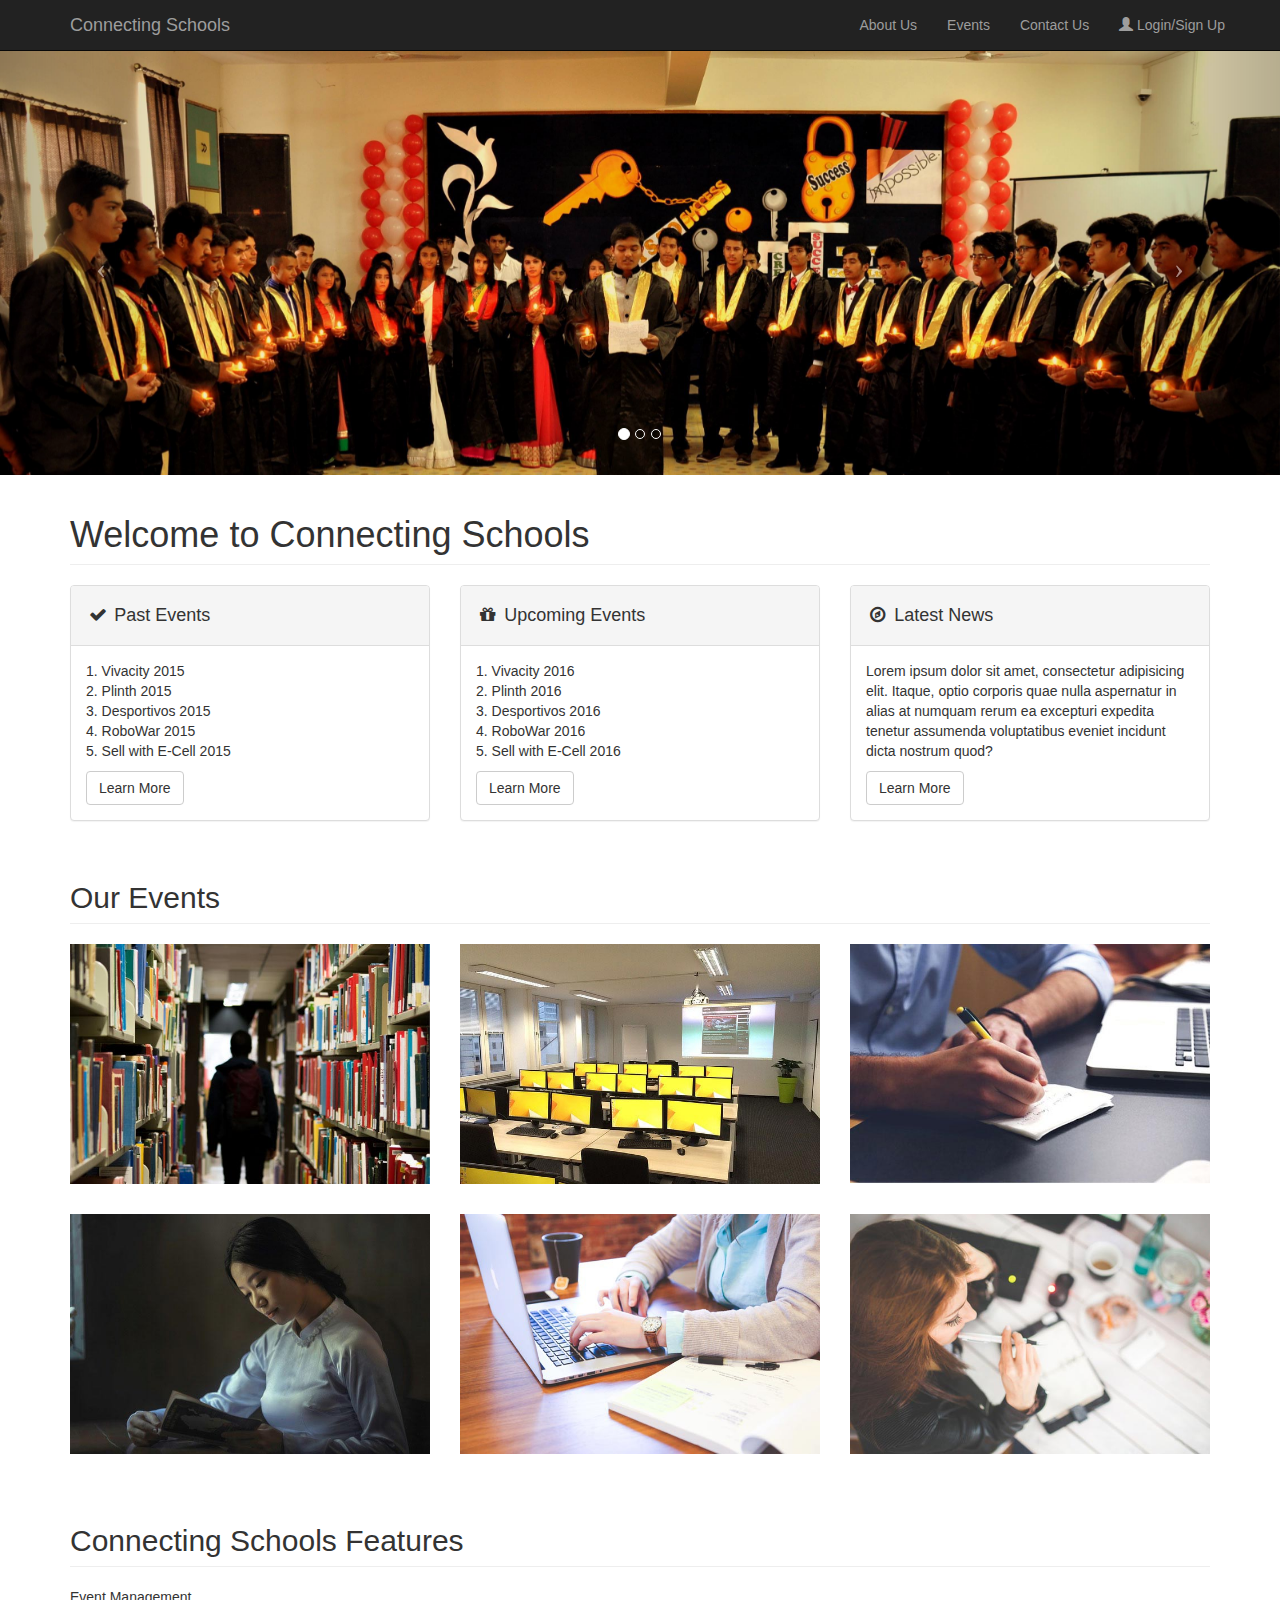
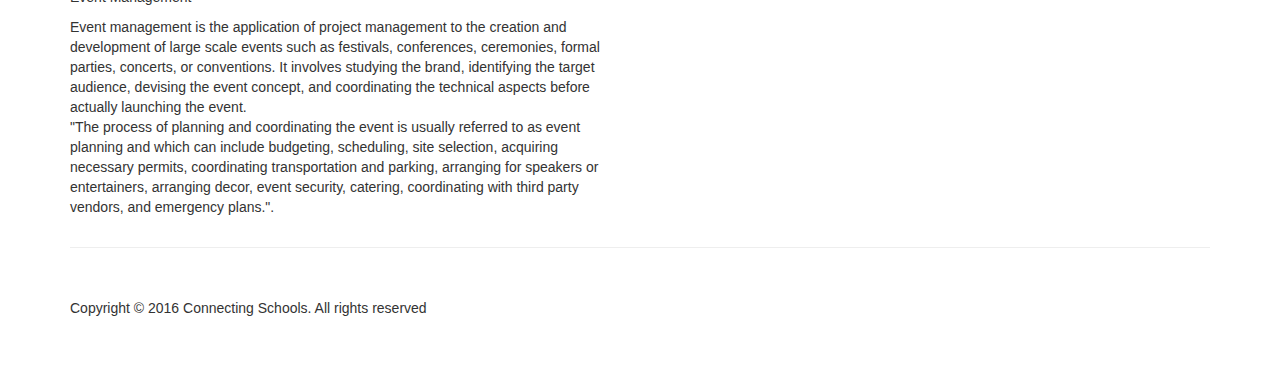
==== commit 0da0190b: "Updated Website" ====
--- a/index.html
+++ b/index.html
@@ -1,450 +1,231 @@
 <!DOCTYPE html>
 <html lang="en">
+
 <head>
-<title>Connecting Schools A Modern Platform for Modern Schools</title>
-<!-- Meta tag Keywords -->
-<meta name="viewport" content="width=device-width, initial-scale=1">
-<meta http-equiv="Content-Type" content="text/html; charset=utf-8" />
-<meta name="keywords" content="Connecting Schools Responsive web template, Bootstrap Web Templates, Flat Web Templates, Android Compatible web template, 
-Smartphone Compatible web template, free webdesigns for Nokia, Samsung, LG, Sony Ericsson, Motorola web design" />
-<script type="application/x-javascript"> addEventListener("load", function() { setTimeout(hideURLbar, 0); }, false);
-function hideURLbar(){ window.scrollTo(0,1); } </script>
-<!-- Meta tag Keywords -->
-<!-- css files -->
-<link href="css/style.css" rel="stylesheet" type="text/css" media="all">
-<link href="css/bootstrap.min.css" rel="stylesheet" type="text/css" media="all">
-<link href="css/font-awesome.min.css" rel="stylesheet" type="text/css" media="all">
-<!-- //css files -->
-<!-- online-fonts -->
-<link href="//fonts.googleapis.com/css?family=Source+Sans+Pro:200,200i,300,300i,400,400i,600,600i,700,700i,900,900i&subset=latin-ext,vietnamese" rel="stylesheet">
-<link href="//fonts.googleapis.com/css?family=Roboto:100,100i,300,300i,400,400i,500,500i,700,700i,900,900iSource+Sans+Pro:200,200i,300,300i,400,400i,600,600i,700,700i,900,900i&subset=cyrillic,cyrillic-ext,greek,greek-ext,latin-ext,vietnamese" rel="stylesheet">
-<!-- js -->
-<script type="text/javascript" src="js/jquery-2.1.4.min.js"></script>
-<!-- //js -->
-<script type="text/javascript" src="js/bootstrap-3.1.1.min.js"></script>
-
-		<script src="js/jquery.chocolat.js"></script>
-		<link rel="stylesheet" href="css/chocolat.css" type="text/css" media="screen">
-		<!--light-box-files -->
-		<script>
-		$(function() {
-			$('.gallery-grid a').Chocolat();
-		});
-		</script>
-
-<!-- //js -->
-<script src="js/responsiveslides.min.js"></script>
-		<script>
-				$(function () {
-					$("#slider").responsiveSlides({
-						auto: true,
-						pager:false,
-						nav: true,
-						speed: 1000,
-						namespace: "callbacks",
-						before: function () {
-							$('.events').append("<li>before event fired.</li>");
-						},
-						after: function () {
-							$('.events').append("<li>after event fired.</li>");
-						}
-					});
-				});
-			</script>
-			
-
-<!-- start-smoth-scrolling -->
-<script type="text/javascript" src="js/move-top.js"></script>
-<script type="text/javascript" src="js/easing.js"></script>
-<script type="text/javascript">
-	jQuery(document).ready(function($) {
-		$(".scroll").click(function(event){		
-			event.preventDefault();
-			$('html,body').animate({scrollTop:$(this.hash).offset().top},1000);
-		});
-	});
-</script>
-<!-- start-smoth-scrolling -->
-
-
+
+    <meta charset="utf-8">
+    <meta http-equiv="X-UA-Compatible" content="IE=edge">
+    <meta name="viewport" content="width=device-width, initial-scale=1">
+    <meta name="description" content="">
+    <meta name="author" content="">
+
+    <title>Connecting Schools A Modern Platform for Modern Schools</title>
+
+    <!-- Bootstrap Core CSS -->
+    <link href="css/bootstrap.min.css" rel="stylesheet">
+
+    <!-- Custom CSS -->
+    <link href="css/modern-business.css" rel="stylesheet">
+
+    <!-- Custom Fonts -->
+    <link href="font-awesome/css/font-awesome.min.css" rel="stylesheet" type="text/css">
+
+    <!-- HTML5 Shim and Respond.js IE8 support of HTML5 elements and media queries -->
+    <!-- WARNING: Respond.js doesn't work if you view the page via file:// -->
+    <!--[if lt IE 9]>
+        <script src="https://oss.maxcdn.com/libs/html5shiv/3.7.0/html5shiv.js"></script>
+        <script src="https://oss.maxcdn.com/libs/respond.js/1.4.2/respond.min.js"></script>
+    <![endif]-->
 
 </head>
+
 <body>
-<div class="header" id="home">
-	<div class="logo">
-		<a href="#"><h1>Connecting Schools</h1></a>
-	</div>
-<!-- navigation -->
-		<div class="ban-top-con">
-			<div class="top_nav_left">
-				<nav class="navbar navbar-default">
-				  <div class="container-fluid">
-					<!-- Brand and toggle get grouped for better mobile display -->
-					<div class="navbar-header">
-					  <button type="button" class="navbar-toggle collapsed" data-toggle="collapse" data-target="#bs-example-navbar-collapse-1" aria-expanded="false">
-						<span class="sr-only">Toggle navigation</span>
-						<span class="icon-bar"></span>
-						<span class="icon-bar"></span>
-						<span class="icon-bar"></span>
-					  </button>
-					</div>
-					<!-- Collect the nav links, forms, and other content for toggling -->
-					<div class="collapse navbar-collapse menu--shylock" id="bs-example-navbar-collapse-1">
-					  <ul class="nav navbar-nav menu__list">
-						<li class="active menu__item menu__item--current"><a class="menu__link" href="index.html">Home <span class="sr-only">(current)</span></a></li>
-						<li class=" menu__item"><a class="menu__link scroll" href="#about">About us</a></li>
-						<li class=" menu__item"><a class="menu__link scroll" href="#management">Management</a></li>
-						<li class=" menu__item"><a class="menu__link scroll" href="#activities">Events</a></li>
-						<li class=" menu__item"><a class="menu__link scroll" href="#contact">contact</a></li>
-					  </ul>
-					  <ul class="nav navbar-nav navbar-right">
-        				<li><a href="login/login.php"><span class="glyphicon glyphicon-user"></span> Login/Sign Up</a> </li>
-        			  </ul>
-					</div>
-				  </div>
-				</nav>	
-				
-			</div>
-			<div class="clearfix"></div>
-			</div>
-	<!-- //navigation -->
-<!-- Slider -->
-		<div class="slider">
-			<div class="callbacks_container">
-				<ul class="rslides" id="slider">
-					<li>
-						<div class="slider-img">
-							<img src="images/bg2.jpg" class="img-responsive" alt="education">
-						</div>
-						<div class="slider-info">
-							<h3>Education</h3>
-							<p>Education is the most powerful weapon which you can use to change the world.</p>
-						</div>
-					</li>
-					<li>
-						<div class="slider-img">
-							<img src="images/bg3.jpg" class="img-responsive" alt="education">
-						</div>
-						<div class="slider-info">
-							<h3>Education</h3>
-							<p>The purpose of education is to replace   an empty mind with an open one.</p>
-						</div>
-					</li>
-					<li>
-						<div class="slider-img">
-							<img src="images/bg1.jpg" class="img-responsive" alt="education">
-						</div>
-						<div class="slider-info">
-							<h3>Education</h3>
-							<p>Education is the most powerful weapon which you can use to change the world.</p>
-						</div>
-					</li>
-					<li>
-						<div class="slider-img">
-							<img src="images/bg4.jpg" class="img-responsive" alt="education">
-						</div>
-						<div class="slider-info">
-							<h3>Education</h3>
-							<p>The purpose of education is to replace   an empty mind with an open one.</p>
-						</div>
-					</li>
-					<li>
-						<div class="slider-img">
-							<img src="images/bg5.jpg" class="img-responsive" alt="education">
-						</div>
-						<div class="slider-info">
-							<h3>Education</h3>
-							<p>The goal of education is the advancement of knowledge and the dissemination of truth.</p>
-						</div>
-					</li>
-					<li>
-						<div class="slider-img">
-							<img src="images/bg6.jpg" class="img-responsive" alt="education">
-						</div>
-						<div class="slider-info">
-							<h3>Education</h3>
-							<p>The goal of education is the advancement of knowledge and the dissemination of truth.</p>
-						</div>
-					</li>
-				</ul>
-			</div>
-			<div class="clearfix"></div>
-		</div>
-		<!-- //Slider -->
-</div>
-<!--main-content-->
-<div class="agile-main" id="about">
-	<div class="container">
-	<!--about-->
-		<div class="about">
-			<h2>about us</h2>
-			<h4>Event management is the application of project management to the creation and development of large scale events such as festivals, conferences, ceremonies, formal parties, concerts, or conventions. It involves studying the brand, identifying the target audience, devising the event concept, and coordinating the technical aspects before actually launching the event.</h4>
-			<img src="images/su.jpg" alt="sucess">
-			<p>"The process of planning and coordinating the event is usually referred to as event planning and which can include budgeting, scheduling, site selection, acquiring necessary permits, coordinating transportation and parking, arranging for speakers or entertainers, arranging decor, event security, catering, coordinating with third party vendors, and emergency plans.".</p>		
-		</div>
-		<div class="clearfix"></div>
-	<!--//about-->
-	</div>
-</div>
-
-
-<!--events-->
-<div class="gallery" id="activities">
-	<div class="container">
-	  <div class="gallery-main">
-	  	<div class="gallery-top">
-	  		<h3>our events</h3>
-	  	</div>
-		<div class="gallery-bott">
-			<div class="col-md-4 col1 gallery-grid">
-				<a href="images/g1.jpg" class="b-link-stripe b-animate-go  thickbox">
-
-						<figure class="effect-bubba">
-							<img class="img-responsive" src="images/special.jpg" alt="">
-							<figcaption>
-								<h4 class="gal">Connecting Schools</h4>
-								<p class="gal1">“Live as if you were to die tomorrow. Learn as if you were to live forever.” </p>	
-							</figcaption>			
-						</figure>
-					</a>
-					</div>
-					<div class="col-md-4 col1 gallery-grid">
-						<a href="images/g2.jpg" class="b-link-stripe b-animate-go  thickbox">
-						<figure class="effect-bubba">
-							<img class="img-responsive" src="images/g2.jpg" alt="">
-							<figcaption>
-								<h4 class="gal">Connecting Schools</h4>
-								<p class="gal1">“Live as if you were to die tomorrow. Learn as if you were to live forever.” </p>	
-							</figcaption>			
-						</figure>
-						</a>
-					</div>
-					<div class="col-md-4 col1 gallery-grid">
-						<a href="images/g3.jpg" class="b-link-stripe b-animate-go  thickbox">
-						<figure class="effect-bubba">
-							<img class="img-responsive" src="images/g3.jpg" alt="">
-							<figcaption>
-								<h4 class="gal">Connecting Schools</h4>
-								<p class="gal1">“Live as if you were to die tomorrow. Learn as if you were to live forever.” </p>	
-							</figcaption>			
-						</figure>
-						</a>
-					</div>
-			     <div class="col-md-4 col1 gallery-grid">
-				  <a href="images/g4.jpg" class="b-link-stripe b-animate-go  thickbox">
-						<figure class="effect-bubba">
-							<img class="img-responsive" src="images/g4.jpg" alt="">
-							<figcaption>
-								<h4 class="gal">Connecting Schools</h4>
-								<p class="gal1">“Live as if you were to die tomorrow. Learn as if you were to live forever.” </p>	
-							</figcaption>			
-						</figure>
-					</a>
-					</div>
-					<div class="col-md-4 col1 gallery-grid">
-						<a href="images/g5.jpg" class="b-link-stripe b-animate-go  thickbox">
-						<figure class="effect-bubba">
-							<img class="img-responsive" src="images/g5.jpg" alt="">
-							<figcaption>
-								<h4 class="gal">Connecting Schools</h4>
-								<p class="gal1">“Live as if you were to die tomorrow. Learn as if you were to live forever.” </p>	
-							</figcaption>			
-						</figure>
-						</a>
-					</div>
-					<div class="col-md-4 col1 gallery-grid">
-						<a href="images/g6.jpg" class="b-link-stripe b-animate-go  thickbox">
-						<figure class="effect-bubba">
-							<img class="img-responsive" src="images/g6.jpg" alt="">
-							<figcaption>
-								<h4 class="gal">Connecting Schools</h4>
-								<p class="gal1">“Live as if you were to die tomorrow. Learn as if you were to live forever.” </p>	
-							</figcaption>			
-						</figure>
-						</a>
-					</div>
-					<div class="col-md-4 col1 gallery-grid">
-						<a href="images/g7.jpg" class="b-link-stripe b-animate-go  thickbox">
-						<figure class="effect-bubba">
-							<img class="img-responsive" src="images/g7.jpg" alt="">
-							<figcaption>
-								<h4 class="gal">Connecting Schools</h4>
-								<p class="gal1">“Live as if you were to die tomorrow. Learn as if you were to live forever.” </p>	
-							</figcaption>			
-						</figure>
-						</a>
-					</div>
-					<div class="col-md-4 col1 gallery-grid">
-						<a href="images/g8.jpg" class="b-link-stripe b-animate-go  thickbox">
-						<figure class="effect-bubba">
-							<img class="img-responsive" src="images/g8.jpg" alt="">
-							<figcaption>
-								<h4 class="gal">Connecting Schools</h4>
-								<p class="gal1">“Live as if you were to die tomorrow. Learn as if you were to live forever.” </p>	
-							</figcaption>			
-						</figure>
-						</a>
-					</div>
-					<div class="col-md-4 col1 gallery-grid">
-						<a href="images/g9.jpg" class="b-link-stripe b-animate-go  thickbox">
-						<figure class="effect-bubba">
-							<img class="img-responsive" src="images/g9.jpg" alt="">
-							<figcaption>
-								<h4 class="gal">Connecting Schools</h4>
-								<p class="gal1">“Live as if you were to die tomorrow. Learn as if you were to live forever.” </p>	
-							</figcaption>			
-						</figure>
-						</a>
-					</div>
-			     <div class="clearfix"> </div>
-			</div>
-		</div>
-	</div>
-</div>
-<!--//events-->
-
-<!--meet our management-->
-<div class="team" id="management">
-	<div class="container">
-		<h3>meet our management</h3>
-		<p>Our active and Hard-working Team</p>
-		<div class="w3grids">
-			<div class="w3grid col-md-3">
-				<img src="images/t1.jpg" alt="team1" class="img1-w3l">
-				<h5>Dhairya Dugar</h5>
-				<p>Product Owner</p>
-				<div class="socialw3-icons">
-					<i class=" so1 fa fa-facebook" aria-hidden="true"></i>
-					<i class=" so2 fa fa-twitter" aria-hidden="true"></i>
-					<i class=" so3 fa fa-google" aria-hidden="true"></i>
-				</div>
-			</div>
-			<div class="w3grid col-md-3">
-				<img src="images/t2.jpg" alt="team1" class="img2-w3l">
-				<h5>Akshat Jain</h5>
-				<p>Developer</p>
-				<div class="socialw3-icons">
-					<i class=" so1 fa fa-facebook" aria-hidden="true"></i>
-					<i class=" so2 fa fa-twitter" aria-hidden="true"></i>
-					<i class=" so3 fa fa-google" aria-hidden="true"></i>
-				</div>
-			</div>
-			<div class="w3grid col-md-3">
-				<img src="images/t3.jpg" alt="team1" class="img3-w3l">
-				<h5>Aditi Mittal</h5>
-				<p>Scrum Master</p>
-				<div class="socialw3-icons">
-					<i class=" so1 fa fa-facebook" aria-hidden="true"></i>
-					<i class=" so2 fa fa-twitter" aria-hidden="true"></i>
-					<i class=" so3 fa fa-google" aria-hidden="true"></i>
-				</div>
-			</div>
-			<div class="w3grid col-md-3">
-				<img src="images/t4.jpg" alt="team1" class="img4-w3l">
-				<h5>Aditi Arora</h5>
-				<p>Developer</p>
-				<div class="socialw3-icons">
-					<i class=" so1 fa fa-facebook" aria-hidden="true"></i>
-					<i class=" so2 fa fa-twitter" aria-hidden="true"></i>
-					<i class=" so3 fa fa-google" aria-hidden="true"></i>
-				</div>
-			</div>
-			<div class="w3grid col-md-3">
-				<img src="images/t5.jpg" alt="team1" class="img4-w3l">
-				<h5>Ayushi Jain</h5>
-				<p>Developer</p>
-				<div class="socialw3-icons">
-					<i class=" so1 fa fa-facebook" aria-hidden="true"></i>
-					<i class=" so2 fa fa-twitter" aria-hidden="true"></i>
-					<i class=" so3 fa fa-google" aria-hidden="true"></i>
-				</div>
-			</div>
-			<div class="w3grid col-md-3">
-				<img src="images/t6.jpg" alt="team1" class="img4-w3l">
-				<h5>Anu Purohit</h5>
-				<p>Developer</p>
-				<div class="socialw3-icons">
-					<i class=" so1 fa fa-facebook" aria-hidden="true"></i>
-					<i class=" so2 fa fa-twitter" aria-hidden="true"></i>
-					<i class=" so3 fa fa-google" aria-hidden="true"></i>
-				</div>
-			</div>
-		</div>
-		<div class="clearfix"></div>
-	</div>
-</div>
-<!--//meet our management-->
-
-<!--contact-->
-<div class="agile-contact" id="contact">
-	<div class="left-contact">
-
-			<h6>contact us</h6>
-			<ul>
-				<li><i class="fa fa-envelope" aria-hidden="true"></i><a href="mailto:info@example.com">connectingschools@gmail.com</a></li>
-				<li><i class="fa fa-phone" aria-hidden="true"></i>0141 313001</li>
-				<li><i class="fa fa-map-marker" aria-hidden="true"></i>T-8 Mahaveer Nagar Jaipur</li>
-			</ul>
-	
-	</div>
-	<div class="right-contact">
-		<div class="map">
-			<iframe src="https://www.google.com/maps/embed?pb=!1m18!1m12!1m3!1d3556.9645723607014!2d75.9213505146368!3d26.936337583117346!2m3!1f0!2f0!3f0!3m2!1i1024!2i768!4f13.1!3m3!1m2!1s0x396dba21e8a1d1c9%3A0x5ab565cce4d44c2b!2sLNMIIT!5e0!3m2!1sen!2sin!4v1475917270740" frameborder="0" style="border:0" allowfullscreen></iframe>
-			<form action="#" method="post">
-				<input placeholder="Name" name="Name" class="name" type="text" required=""><br>
-				<input placeholder="E-mail" name="Name" class="name" type="text" required=""><br>
-				<textarea placeholder="Message"></textarea><br>
-				<input type="submit" value="send message">
-			</form>
-		</div>
-	</div>
-	<div class="clearfix"></div>
-</div>
-<!--//contact-->
-<!--//main-content-->
-
-<!--footer-->
-<div class="w3l-footer">
-	<div class="container">
-		<div class="left-w3">
-			<a href="#">Connecting Schools</a>
-		</div>
-		<div class="right-social">
-			<i class="fa fa-facebook-square" aria-hidden="true"></i>
-			<i class="fa fa-twitter-square" aria-hidden="true"></i>
-			<i class="fa fa-google-plus-square" aria-hidden="true"></i>
-		</div>
-		<div class="clearfix"></div>
-		<div class="footer-nav">
-			<ul>
-				<li><a class="menu__link scroll" href="#home">home</a></li>
-				<li><a class="menu__link scroll" href="#about">about</a></li>
-				<li><a class="menu__link scroll" href="#management">management</a></li>
-				<li><a class="menu__link scroll" href="#activities">activities</a></li>
-				<li><a class="menu__link scroll" href="#contact">contact</a></li>
-			</ul>
-		</div>
-		<div class="copyright-agile">
-			<p>&copy; © 2016 Connecting Schools. All rights reserved </a></p>
-		</div>
-	</div>
-</div>
-<!--//footer-->
-<!-- smooth scrolling -->
-	<script type="text/javascript">
-		$(document).ready(function() {
-		/*
-			var defaults = {
-			containerID: 'toTop', // fading element id
-			containerHoverID: 'toTopHover', // fading element hover id
-			scrollSpeed: 1200,
-			easingType: 'linear' 
-			};
-		*/								
-		$().UItoTop({ easingType: 'easeOutQuart' });
-		});
-	</script>
-	<a href="#" id="toTop" style="display: block;"> <span id="toTopHover" style="opacity: 1;"> </span></a>
-<!-- //smooth scrolling -->
+
+    <!-- Navigation -->
+    <nav class="navbar navbar-inverse navbar-fixed-top" role="navigation">
+        <div class="container">
+            <!-- Brand and toggle get grouped for better mobile display -->
+            <div class="navbar-header">
+                <button type="button" class="navbar-toggle" data-toggle="collapse" data-target="#bs-example-navbar-collapse-1">
+                    <span class="sr-only">Toggle navigation</span>
+                    <span class="icon-bar"></span>
+                    <span class="icon-bar"></span>
+                    <span class="icon-bar"></span>
+                </button>
+                <a class="navbar-brand" href="index.html">Connecting Schools</a>
+            </div>
+            <!-- Collect the nav links, forms, and other content for toggling -->
+            <div class="collapse navbar-collapse" id="bs-example-navbar-collapse-1">
+                <ul class="nav navbar-nav navbar-right">
+                    <li>
+                        <a href="about.html">About Us</a>
+                    </li>
+                    <li>
+                        <a href="events/events.html">Events</a>
+                    </li>
+                    <li>
+                        <a href="contact.html">Contact Us</a>
+                    </li>
+                    <ul class="nav navbar-nav navbar-right">
+                				<li><a href="login/login.php"><span class="glyphicon glyphicon-user"></span> Login/Sign Up</a> </li>
+                		</ul>
+                  
+                </ul>
+            </div>
+            <!-- /.navbar-collapse -->
+        </div>
+        <!-- /.container -->
+    </nav>
+
+    <!-- Header Carousel -->
+    <header id="myCarousel" class="carousel slide">
+        <!-- Indicators -->
+        <ol class="carousel-indicators">
+            <li data-target="#myCarousel" data-slide-to="0" class="active"></li>
+            <li data-target="#myCarousel" data-slide-to="1"></li>
+            <li data-target="#myCarousel" data-slide-to="2"></li>
+        </ol>
+
+        <!-- Wrapper for slides -->
+        <div class="carousel-inner">
+          <div class="item active">
+      <img src="images/bg2.jpg" >
+    </div>
+
+    <div class="item">
+      <img src="images/bg1.jpg" >
+    </div>
+
+    <div class="item">
+      <img src="images/bg3.jpg">
+    </div>
+        </div>
+
+        <!-- Controls -->
+        <a class="left carousel-control" href="#myCarousel" data-slide="prev">
+            <span class="icon-prev"></span>
+        </a>
+        <a class="right carousel-control" href="#myCarousel" data-slide="next">
+            <span class="icon-next"></span>
+        </a>
+    </header>
+
+    <!-- Page Content -->
+    <div class="container">
+
+        <!-- Marketing Icons Section -->
+        <div class="row">
+            <div class="col-lg-12">
+                <h1 class="page-header">
+                    Welcome to Connecting Schools
+                </h1>
+            </div>
+            <div class="col-md-4">
+                <div class="panel panel-default">
+                    <div class="panel-heading">
+                        <h4><i class="fa fa-fw fa-check"></i> Past Events</h4>
+                    </div>
+                    <div class="panel-body">
+                        <p>1. Vivacity 2015<br>2. Plinth 2015<br>3. Desportivos 2015<br>4. RoboWar 2015<br>5. Sell with E-Cell 2015</p>
+                        <a href="#" class="btn btn-default">Learn More</a>
+                    </div>
+                </div>
+            </div>
+            <div class="col-md-4">
+                <div class="panel panel-default">
+                    <div class="panel-heading">
+                        <h4><i class="fa fa-fw fa-gift"></i> Upcoming Events</h4>
+                    </div>
+                    <div class="panel-body">
+                        <p>1. Vivacity 2016<br>2. Plinth 2016<br>3. Desportivos 2016<br>4. RoboWar 2016<br>5. Sell with E-Cell 2016</p>
+                        <a href="#" class="btn btn-default">Learn More</a>
+                    </div>
+                </div>
+            </div>
+            <div class="col-md-4">
+                <div class="panel panel-default">
+                    <div class="panel-heading">
+                        <h4><i class="fa fa-fw fa-compass"></i> Latest News</h4>
+                    </div>
+                    <div class="panel-body">
+                        <p>Lorem ipsum dolor sit amet, consectetur adipisicing elit. Itaque, optio corporis quae nulla aspernatur in alias at numquam rerum ea excepturi expedita tenetur assumenda voluptatibus eveniet incidunt dicta nostrum quod?</p>
+                        <a href="#" class="btn btn-default">Learn More</a>
+                    </div>
+                </div>
+            </div>
+        </div>
+        <!-- /.row -->
+
+        <!-- Portfolio Section -->
+        <div class="row">
+            <div class="col-lg-12">
+                <h2 class="page-header">Our Events</h2>
+            </div>
+            <div class="col-md-4 col-sm-6">
+                <a href="portfolio-item.html">
+                    <img class="img-responsive img-portfolio img-hover" src="images/g1.jpg" alt="">
+                </a>
+            </div>
+            <div class="col-md-4 col-sm-6">
+                <a href="portfolio-item.html">
+                    <img class="img-responsive img-portfolio img-hover" src="images/g2.jpg" alt="">
+                </a>
+            </div>
+            <div class="col-md-4 col-sm-6">
+                <a href="portfolio-item.html">
+                    <img class="img-responsive img-portfolio img-hover" src="images/g3.jpg" alt="">
+                </a>
+            </div>
+            <div class="col-md-4 col-sm-6">
+                <a href="portfolio-item.html">
+                    <img class="img-responsive img-portfolio img-hover" src="images/g4.jpg" alt="">
+                </a>
+            </div>
+            <div class="col-md-4 col-sm-6">
+                <a href="portfolio-item.html">
+                    <img class="img-responsive img-portfolio img-hover" src="images/g5.jpg" alt="">
+                </a>
+            </div>
+            <div class="col-md-4 col-sm-6">
+                <a href="portfolio-item.html">
+                    <img class="img-responsive img-portfolio img-hover" src="images/g6.jpg" alt="">
+                </a>
+            </div>
+        </div>
+        <!-- /.row -->
+
+        <!-- Features Section -->
+        <div class="row">
+            <div class="col-lg-12">
+                <h2 class="page-header">Connecting Schools Features</h2>
+            </div>
+            <div class="col-md-6">
+                <p>Event Management</p>
+                <p>Event management is the application of project management to the creation and development of large scale events such as festivals, conferences, ceremonies, formal parties, concerts, or conventions. It involves studying the brand, identifying the target audience, devising the event concept, and coordinating the technical aspects before actually launching the event.<br>"The process of planning and coordinating the event is usually referred to as event planning and which can include budgeting, scheduling, site selection, acquiring necessary permits, coordinating transportation and parking, arranging for speakers or entertainers, arranging decor, event security, catering, coordinating with third party vendors, and emergency plans.".</p>
+            </div>
+            <div class="col-md-6">
+                <img class="img-responsive" src="http://placehold.it/700x450" alt="">
+            </div>
+        </div>
+        <!-- /.row -->
+
+        <hr>
+
+        <!-- Footer -->
+        <footer>
+            <div class="row">
+                <div class="col-lg-12">
+                    <p>Copyright &copy; 2016 Connecting Schools. All rights reserved</p>
+                </div>
+            </div>
+        </footer>
+
+    </div>
+    <!-- /.container -->
+
+    <!-- jQuery -->
+    <script src="js/jquery.js"></script>
+
+    <!-- Bootstrap Core JavaScript -->
+    <script src="js/bootstrap.min.js"></script>
+
+    <!-- Script to Activate the Carousel -->
+    <script>
+    $('.carousel').carousel({
+        interval: 5000 //changes the speed
+    })
+    </script>
+
 </body>
-</html>+
+</html>
--- a/css/modern-business.css
+++ b/css/modern-business.css
@@ -0,0 +1,93 @@
+/*!
+ * Start Bootstrap - Modern Business (http://startbootstrap.com/)
+ * Copyright 2013-2016 Start Bootstrap
+ * Licensed under MIT (https://github.com/BlackrockDigital/startbootstrap/blob/gh-pages/LICENSE)
+ */
+
+/* Global Styles */
+
+html,
+body {
+    height: 100%;
+}
+
+body {
+    padding-top: 50px; /* Required padding for .navbar-fixed-top. Remove if using .navbar-static-top. Change if height of navigation changes. */
+}
+
+.img-portfolio {
+    margin-bottom: 30px;
+}
+
+.img-hover:hover {
+    opacity: 0.8;
+}
+
+/* Home Page Carousel */
+
+header.carousel {
+    height: 50%;
+}
+
+header.carousel .item,
+header.carousel .item.active,
+header.carousel .carousel-inner {
+    height: 100%;
+}
+
+header.carousel .fill {
+    width: 100%;
+    height: 100%;
+    background-position: center;
+    background-size: cover;
+}
+
+/* 404 Page Styles */
+
+.error-404 {
+    font-size: 100px;
+}
+
+/* Pricing Page Styles */
+
+.price {
+    display: block;
+    font-size: 50px;
+    line-height: 50px;
+}
+
+.price sup {
+    top: -20px;
+    left: 2px;
+    font-size: 20px;
+}
+
+.period {
+    display: block;
+    font-style: italic;
+}
+
+/* Footer Styles */
+
+footer {
+    margin: 50px 0;
+}
+
+/* Responsive Styles */
+
+@media(max-width:991px) {
+    .customer-img,
+    .img-related {
+        margin-bottom: 30px;
+    }
+}
+
+@media(max-width:767px) {
+    .img-portfolio {
+        margin-bottom: 15px;
+    }
+
+    header.carousel .carousel {
+        height: 70%;
+    }
+}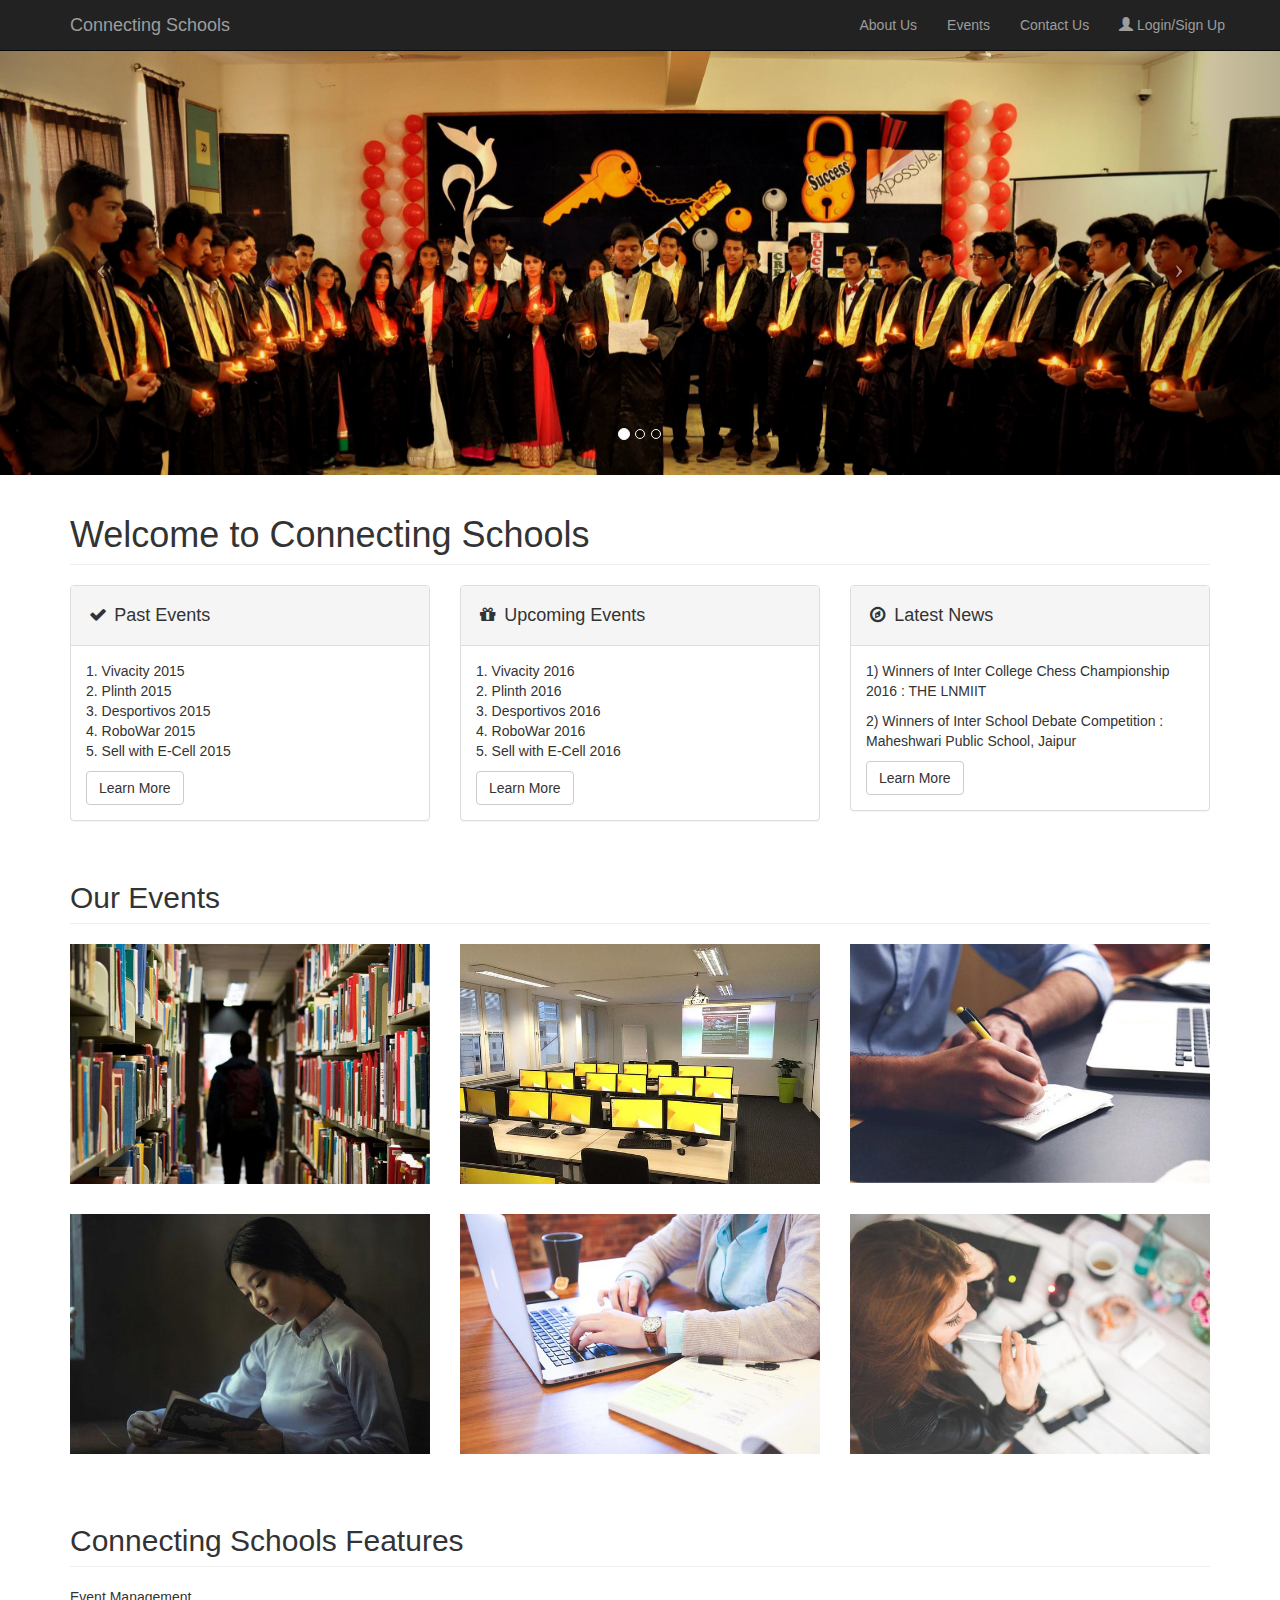
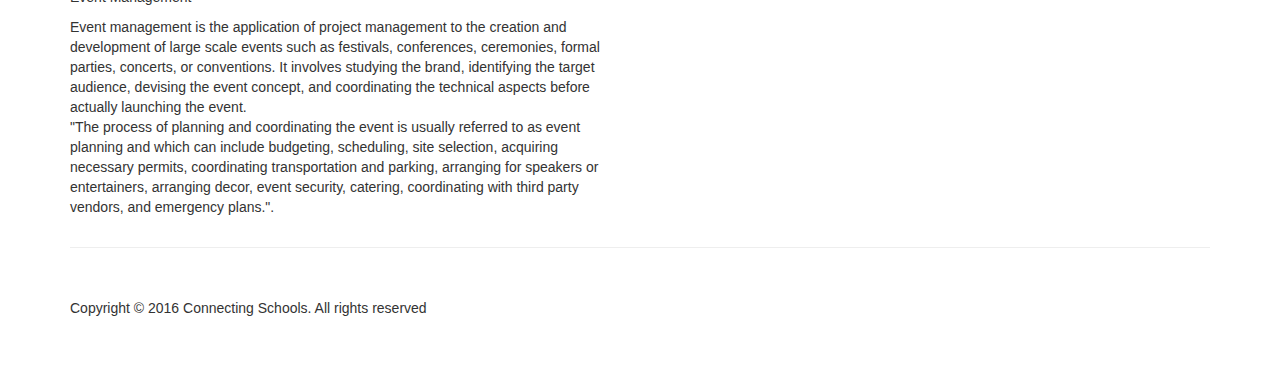
==== commit c7526988: "Updated Website" ====
--- a/index.html
+++ b/index.html
@@ -138,7 +138,8 @@
                         <h4><i class="fa fa-fw fa-compass"></i> Latest News</h4>
                     </div>
                     <div class="panel-body">
-                        <p>Lorem ipsum dolor sit amet, consectetur adipisicing elit. Itaque, optio corporis quae nulla aspernatur in alias at numquam rerum ea excepturi expedita tenetur assumenda voluptatibus eveniet incidunt dicta nostrum quod?</p>
+                        <p>1) Winners of Inter College Chess Championship 2016 : THE LNMIIT</p>
+                        <p>2) Winners of Inter School Debate Competition : Maheshwari Public School, Jaipur</p>
                         <a href="#" class="btn btn-default">Learn More</a>
                     </div>
                 </div>
